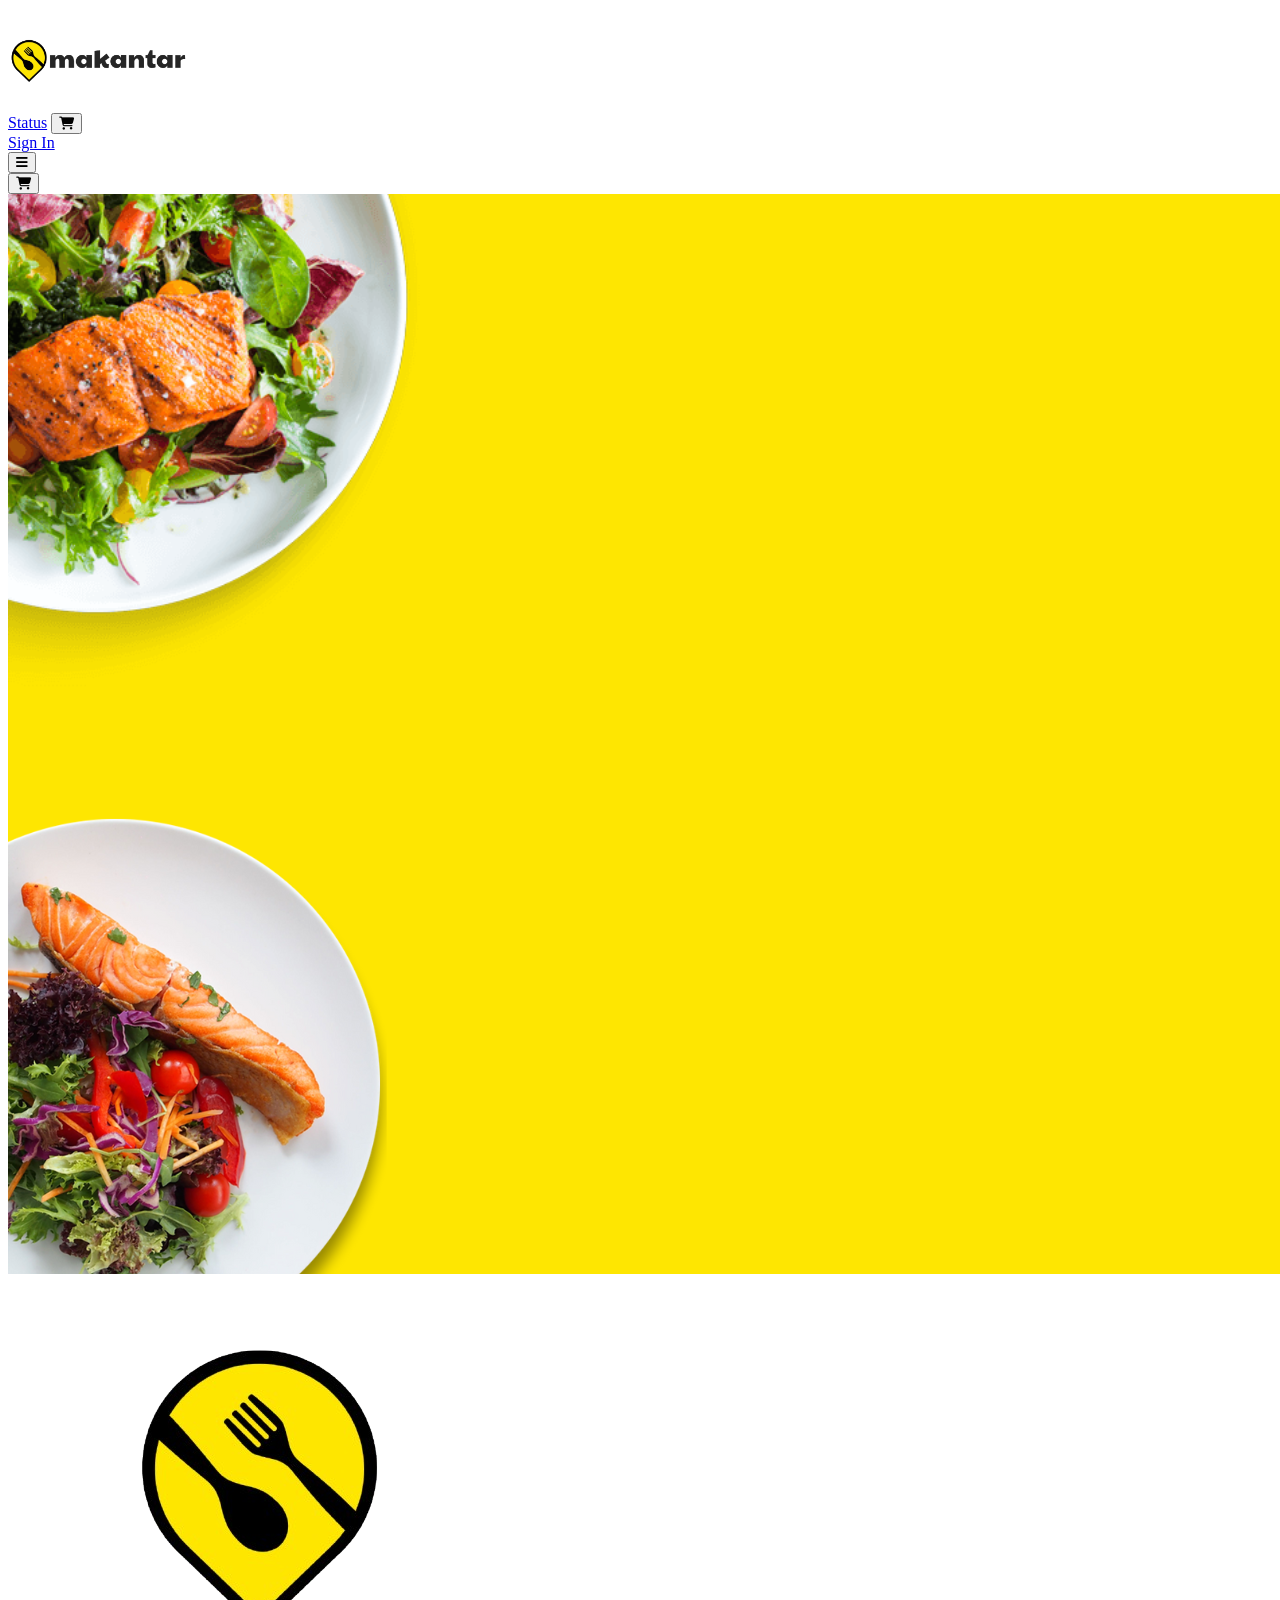
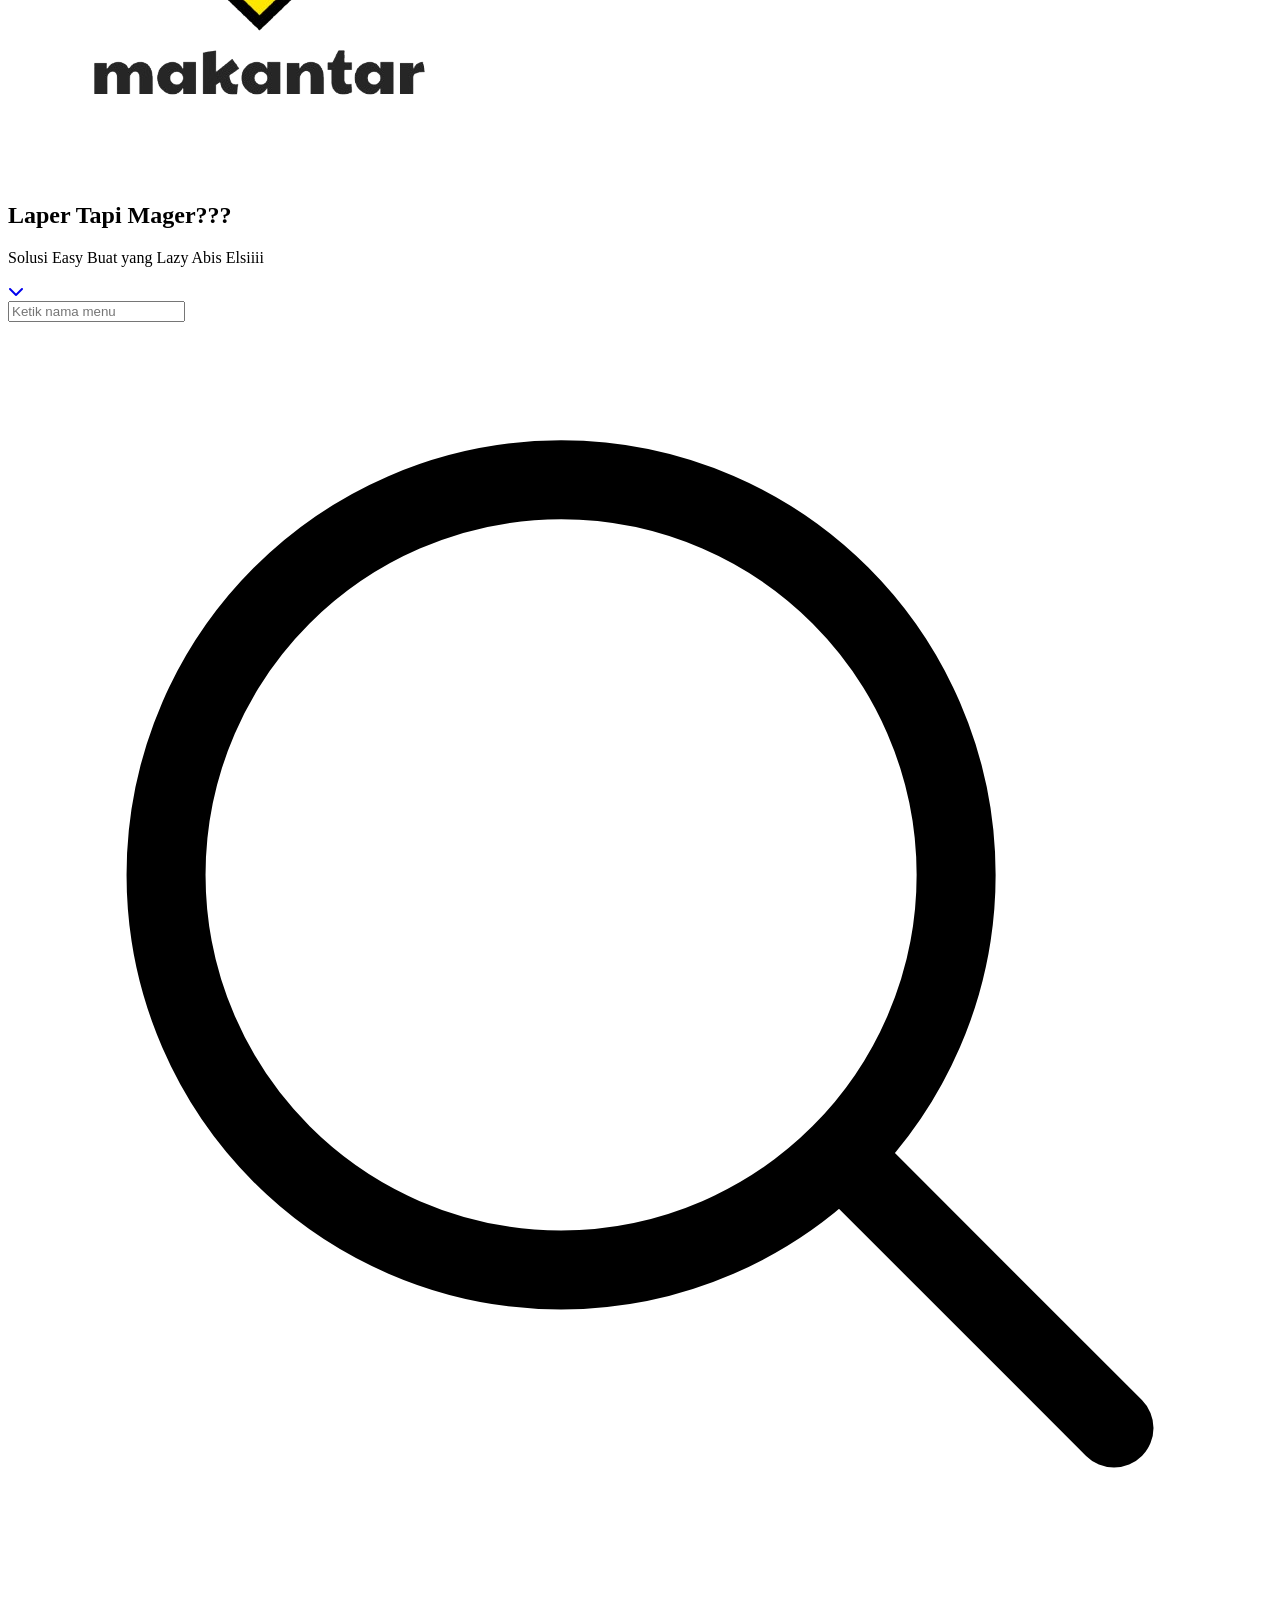
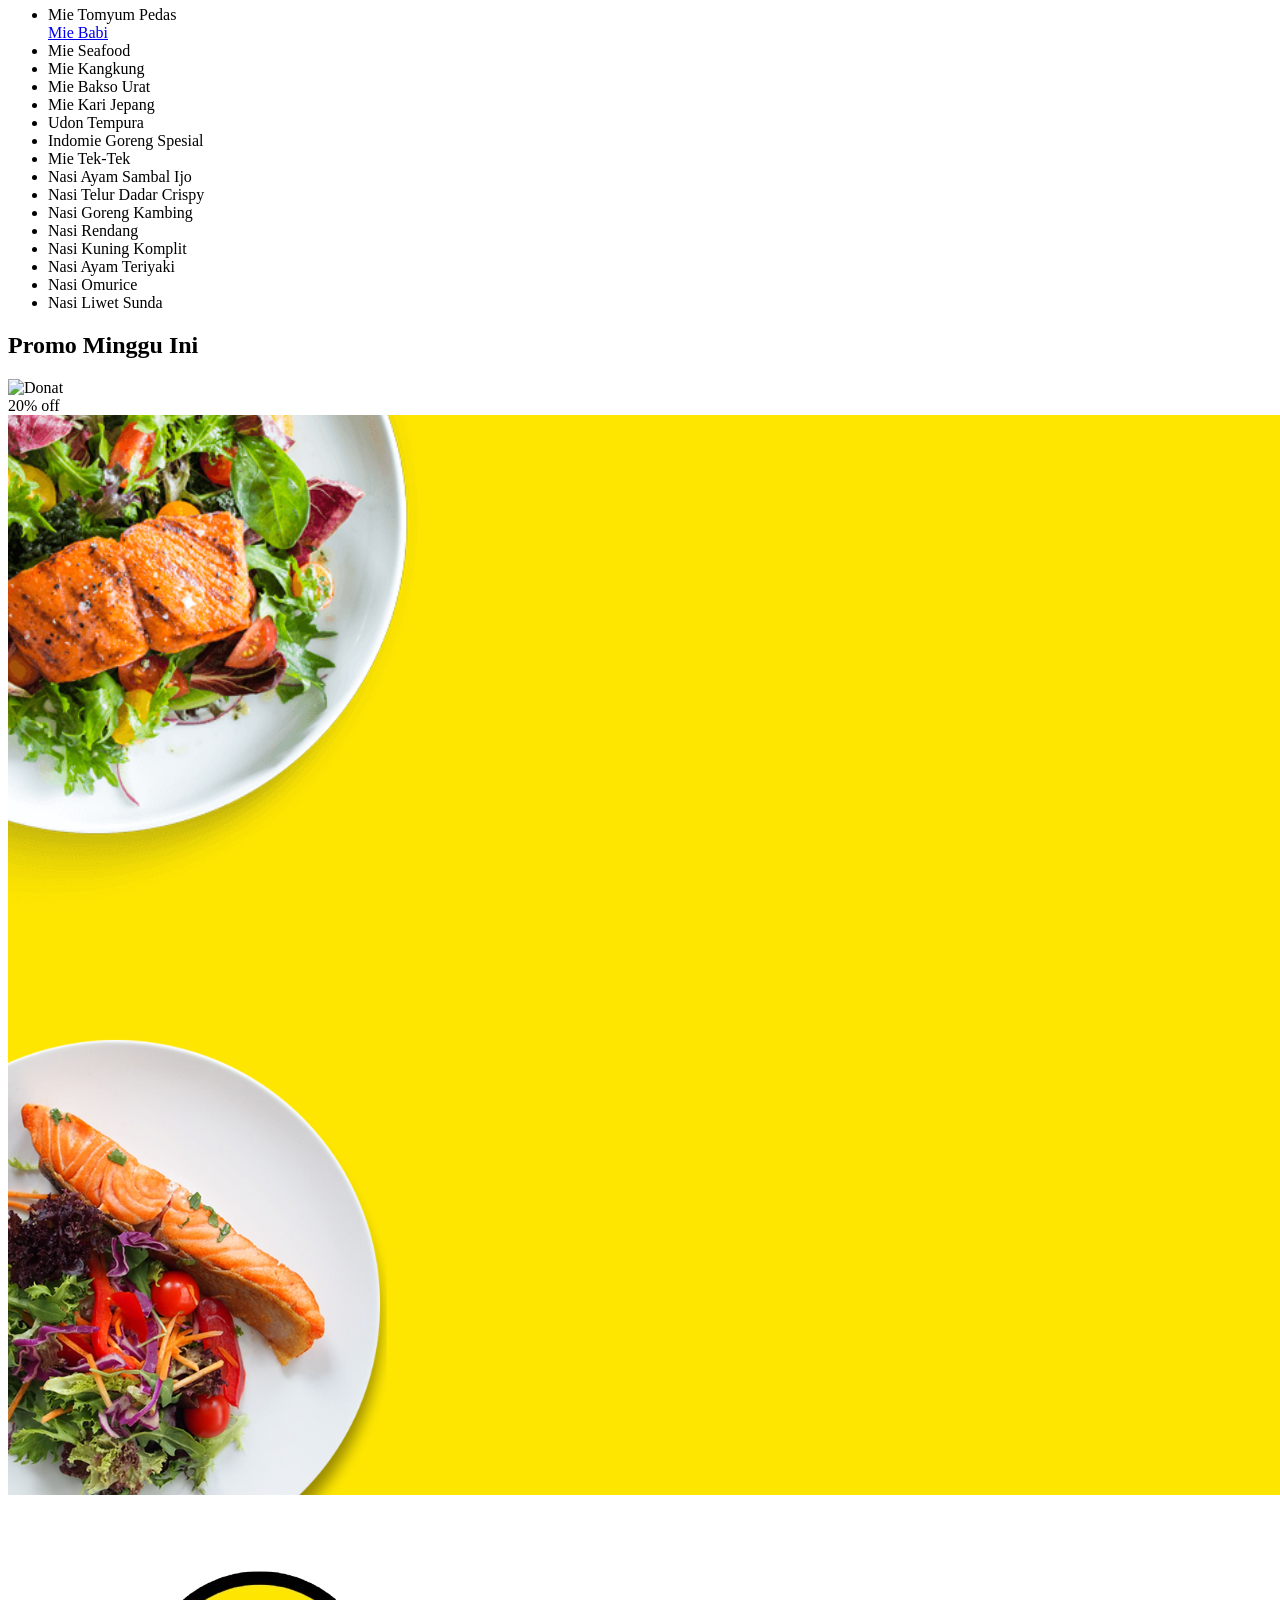
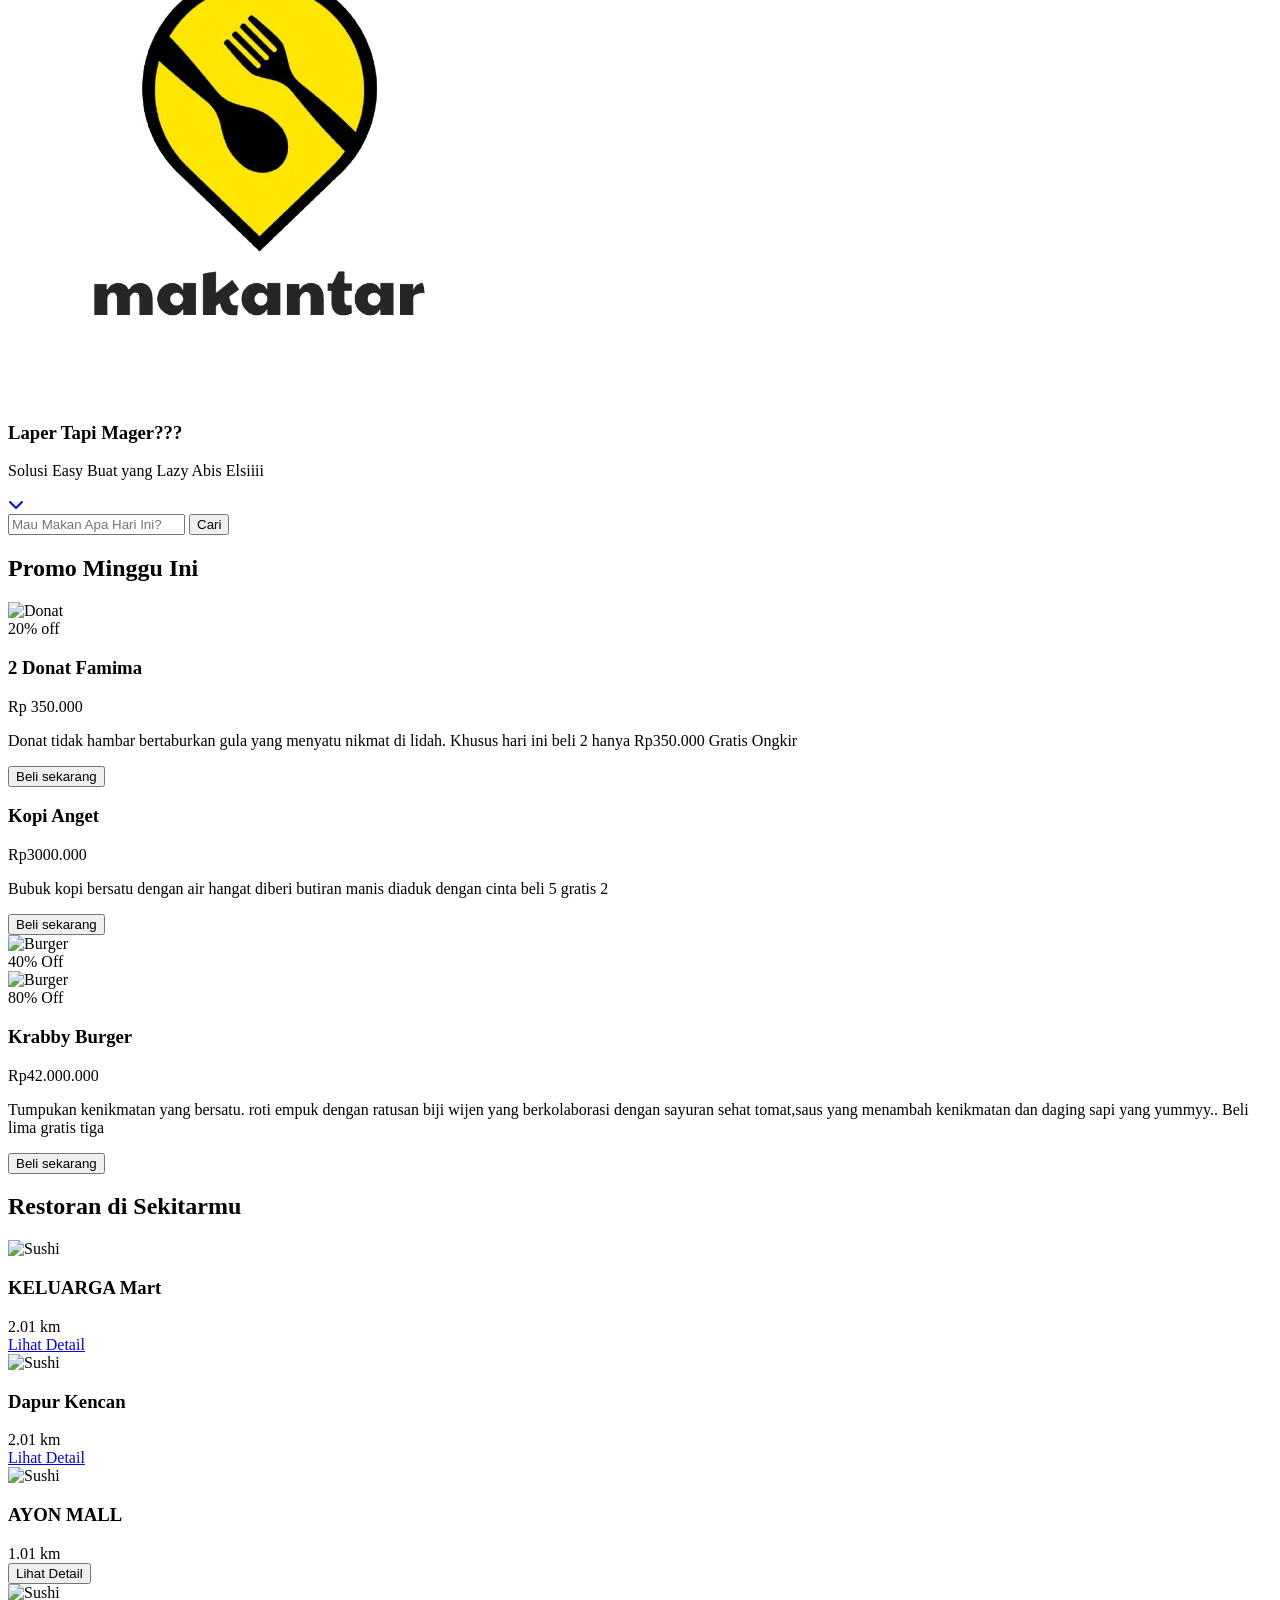
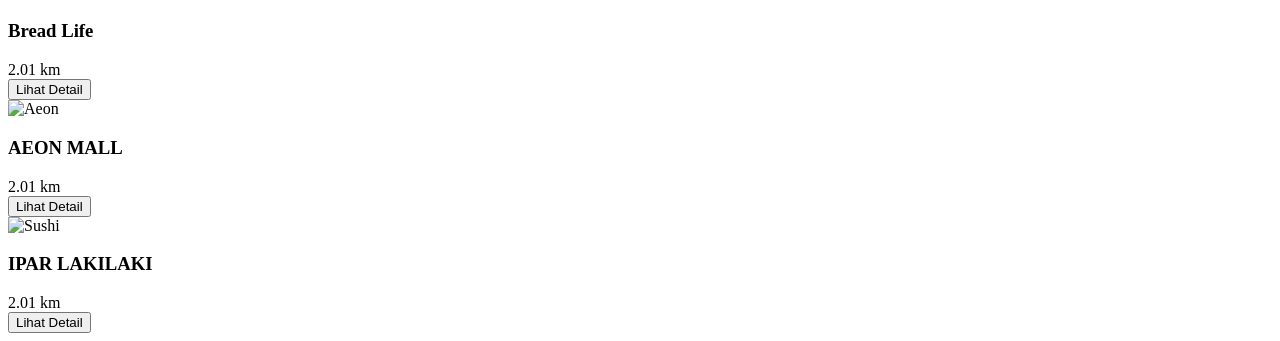
==== index.html @ dc83aa51 "Merge branch 'main' into detailResto" ====
<!DOCTYPE html>
<html lang="en">

<head>
  <meta charset="UTF-8">
  <meta name="viewport" content="width=device-width, initial-scale=1.0">
  <title>MAKANTAR - Anterin MAkanan</title>
  <script src="https://cdn.tailwindcss.com"></script>
  <script src="script.js"></script>
  <link rel="stylesheet" href="https://cdnjs.cloudflare.com/ajax/libs/font-awesome/6.4.0/css/all.min.css">
  <!-- Google Fonts -->
  <link href="https://fonts.googleapis.com/css2?family=Nunito+Sans:wght@400;600;700&display=swap" rel="stylesheet" />

<body>
  <nav class="navbar fixed w-full z-50 px-8 py-0 md:px-20 bg-[#FCFBF8] shadow-md">

    <div class="container mx-auto flex justify-between items-center  ">
      <!-- Logo -->
      <div class="flex items-center">
        <a href="#" class="text-[#6d6d6d] font-bold flex items-center">
          <img src="src/6.png" style="width: 180px; height:auto;" />
        </a>
      </div>
      <!-- Desktop Menu -->
      <div class="hidden md:flex items-center space-x-8">
        <a href="#Status" class="text-[#262626] font-bold hover:text-yellow-400 transition">Status</a>
        <button class="text-[#262626] font-bold hover:text-yellow-400 transition">
          <i class="fas fa-shopping-cart text-xl"></i>
          <!-- <span
                            class="absolute -top-2 -right-2 bg-yellow-500 text-xs text-[#6d6d6d] rounded-full h-5 w-5 flex items-center justify-center">3</span> -->
        </button>
        <div class="relative">
          <div>
            <!-- Sign In / Greeting Area -->
          </div>
          <div class=" text-black font-semibold">
            <span id="userGreeting" style="display:none">
              Hai, <span id="userNameDisplay"></span>
            </span>

            <!-- Tombol Sign In / Log Out -->
            <a id="signInBtn" href="signin.html"
              class="bg-[#FEE601] text-[#262626] font-bold py-2 px-6 rounded-full transition hover:bg-yellow-400 cursor-pointer ml-4">
              Sign In
            </a>
          </div>
          <!-- Mobile Menu Button -->
          <div class="md:hidden flex items-center">
            <button class="text-white text-2xl focus:outline-none" id="mobile-menu-button">
              <i class="fas fa-bars"></i>
            </button>
            <div class="relative ml-4">
              <button class="text-white">
                <i class="fas fa-shopping-cart text-xl"></i>
              </button>
            </div>
        </div>
    </nav> 

<!-- Hero Section -->
<section class="relative w-full h-[900px]">
  <!-- Gambar Background -->
  <img src="src/MAGER TAPI LAPAR MAKANTAR AJA!.png" alt="Gambar Mager tapi Laper"
       class="w-full h-full object-cover" />

  <!-- Konten Tengah (Logo, Judul, Subjudul) -->
  <div class="absolute inset-0 z-10 flex flex-col items-center justify-center text-black text-center">
    <!-- Ganti src logo sesuai kebutuhan -->
    <img src="src/logo.png" alt="Logo" class="w-60 h-60" />
  <h1 class="text-6xl md:text-8xl font-bold mb-2">Laper Tapi Mager???</h1>
  <p class="text-lg md:text-4xl font-semibold mt-8">Solusi Easy Buat yang Lazy Abis Elsiiii</p>
  </div>
  <!-- Scroll Indicator -->
  <div class="absolute bottom-6 left-1/2 transform -translate-x-1/2 z-10 animate-bounce">
    <a href="#featured" class="text-white text-xl sm:text-2xl">
      <i class="fas fa-chevron-down"></i>
    </a>
  </div>
</section>

<!-- Overlay pencarian di bawah gambar, agak ke atas dari bawah -->
<div class="relative left-1/2 bottom-40 transform -translate-x-1/2 w-full px-5 z-30">
  <div class="relative md:flex justify-between bg-white backdrop-blur-md rounded-lg p-6 flex space-x-2 shadow-lg max-w-4xl mx-auto w-full">
    <div id='searchForm'
        class="relative hidden md:flex justify-between w-full p-3 rounded-md border border-gray-500/75">
        <input type="text" name="search" id="search" class="w-full focus:outline-0" placeholder="Ketik nama menu"
            autocomplete="off">
        <svg xmlns="http://www.w3.org/2000/svg" fill="none" viewBox="0 0 24 24" stroke-width="1.5"
            stroke="currentColor" class="size-6 text-gray-500">
            <path stroke-linecap="round" stroke-linejoin="round"
                d="m21 21-5.197-5.197m0 0A7.5 7.5 0 1 0 5.196 5.196a7.5 7.5 0 0 0 10.607 10.607Z" />
        </svg>
        <ul id="searchDropdown"
            class="absolute top-full left-0 mt-2 bg-white border border-gray-300 w-full rounded-md shadow-md z-50 hidden">
            <li class="px-4 py-2 hover:bg-gray-100 cursor-pointer">Mie Tomyum Pedas</li>
            <a href="detail-resto-B.html" class="px-4 py-2 hover:bg-gray-100 cursor-pointer">Mie Babi</a>
            <li class="px-4 py-2 hover:bg-gray-100 cursor-pointer">Mie Seafood</li>
            <li class="px-4 py-2 hover:bg-gray-100 cursor-pointer">Mie Kangkung</li>
            <li class="px-4 py-2 hover:bg-gray-100 cursor-pointer">Mie Bakso Urat</li>
            <li class="px-4 py-2 hover:bg-gray-100 cursor-pointer">Mie Kari Jepang</li>
            <li class="px-4 py-2 hover:bg-gray-100 cursor-pointer">Udon Tempura</li>
            <li class="px-4 py-2 hover:bg-gray-100 cursor-pointer">Indomie Goreng Spesial</li>
            <li class="px-4 py-2 hover:bg-gray-100 cursor-pointer">Mie Tek-Tek</li>

            <li class="px-4 py-2 hover:bg-gray-100 cursor-pointer">Nasi Ayam Sambal Ijo</li>
            <li class="px-4 py-2 hover:bg-gray-100 cursor-pointer">Nasi Telur Dadar Crispy</li>
            <li class="px-4 py-2 hover:bg-gray-100 cursor-pointer">Nasi Goreng Kambing</li>
            <li class="px-4 py-2 hover:bg-gray-100 cursor-pointer">Nasi Rendang</li>
            <li class="px-4 py-2 hover:bg-gray-100 cursor-pointer">Nasi Kuning Komplit</li>
            <li class="px-4 py-2 hover:bg-gray-100 cursor-pointer">Nasi Ayam Teriyaki</li>
            <li class="px-4 py-2 hover:bg-gray-100 cursor-pointer">Nasi Omurice</li>
            <li class="px-4 py-2 hover:bg-gray-100 cursor-pointer">Nasi Liwet Sunda</li>
        </ul>
    </div>
    <!-- <button
      id="search-button"
      class="bg-yellow-600 text-white px-6 py-2 text-base rounded-r-md hover:bg-blue-700 transition"
    >
      Cari
    </button> -->
  </div>
</div>
</section>
<!-- Bagian Promo --> <section class="flex flex-col items-center p-8">
  <h2 class="text-gray-700 text-3xl font-bold text-center">
      Promo Minggu Ini
  </h2>
</section>
<section class="p-8 space-y-8 max-w-6xl mx-auto">

<!-- Promo 1 (Gambar Kiri) -->
<div class="bg-white rounded-xl overflow-hidden shadow-lg hover:shadow-xl transition duration-300 transform hover:-translate-y-2 flex max-w-8xl mx-auto">
  <!-- Image -->
  <div class="relative w-1/2">
    <img
      src="https://assets.promediateknologi.id/crop/0x0:0x0/750x500/webp/photo/2023/03/13/Donat-kentang-tanpa-cetakan-nggak-bakalan-kempes-2684357255.jpg"
      alt="Donat"
      class="w-full h-full object-cover"
    />
    <div
      class="absolute top-4 right-4 bg-red-500 text-white text-sm font-bold px-3 py-1 rounded-full"
    >
      20% off
    </div>
  </div>

  <!-- Hero Section -->
  <section class="relative w-full h-[900px]">
    <!-- Gambar Background -->
    <img src="src/MAGER TAPI LAPAR MAKANTAR AJA!.png" alt="Gambar Mager tapi Laper"
      class="w-full h-full object-cover" />

    <!-- Konten Tengah (Logo, Judul, Subjudul) -->
    <div class="absolute inset-0 z-10 flex flex-col items-center justify-center text-black text-center">
      <!-- Ganti src logo sesuai kebutuhan -->
      <img src="src/logo.png" alt="Logo" class="w-60 h-60" />
      <h1 class="text-6xl md:text-8xl font-bold mb-2">Laper Tapi Mager???</h1>
      <p class="text-lg md:text-4xl font-semibold mt-8">Solusi Easy Buat yang Lazy Abis Elsiiii</p>
    </div>
    <!-- Scroll Indicator -->
    <div class="absolute bottom-6 left-1/2 transform -translate-x-1/2 z-10 animate-bounce">
      <a href="#featured" class="text-white text-xl sm:text-2xl">
        <i class="fas fa-chevron-down"></i>
      </a>
    </div>
  </section>

  <!-- Overlay pencarian di bawah gambar, agak ke atas dari bawah -->
  <div class="relative left-1/2 bottom-40 transform -translate-x-1/2 w-full px-5 z-30">
    <div class="bg-white backdrop-blur-md rounded-lg p-6 flex space-x-2 shadow-lg max-w-4xl mx-auto w-full">
      <input type="text" id="search-input" placeholder="Mau Makan Apa Hari Ini?"
        class="flex-grow border border-gray-300 px-4 py-2 text-base rounded-l-md focus:outline-none" />
      <button id="search-button"
        class="bg-yellow-600 text-white px-6 py-2 text-base rounded-r-md hover:bg-blue-700 transition">
        Cari
      </button>
    </div>
  </div>
  </section>
  <!-- Bagian Promo -->
  <section class="flex flex-col items-center p-8">
    <h2 class="text-gray-700 text-3xl font-bold text-center">
      Promo Minggu Ini
    </h2>
  </section>
  <section class="p-8 space-y-8 max-w-6xl mx-auto">

    <!-- Promo 1 (Gambar Kiri) -->
    <div
      class="bg-white rounded-xl overflow-hidden shadow-lg hover:shadow-xl transition duration-300 transform hover:-translate-y-2 flex max-w-8xl mx-auto">
      <!-- Image -->
      <div class="relative w-1/2">
        <img
          src="https://assets.promediateknologi.id/crop/0x0:0x0/750x500/webp/photo/2023/03/13/Donat-kentang-tanpa-cetakan-nggak-bakalan-kempes-2684357255.jpg"
          alt="Donat" class="w-full h-full object-cover" />
        <div class="absolute top-4 right-4 bg-red-500 text-white text-sm font-bold px-3 py-1 rounded-full">
          20% off
        </div>
      </div>

      <!-- Details -->
      <div class="w-1/2 p-6 flex flex-col justify-between">
        <div>
          <div class="flex justify-between items-start">
            <h3 class="text-2xl font-bold text-gray-800 text-wrap"> 2 Donat Famima</h3>
            <span class="text-yellow-500 text-2xl font-bold">Rp 350.000</span>
          </div>
          <p class="text-gray-600 mt-2 text-lg leading-relaxed">
            Donat tidak hambar bertaburkan gula yang menyatu nikmat di lidah. Khusus hari ini beli 2 hanya Rp350.000
            Gratis Ongkir
          </p>
        </div>
        <button
          class="w-full bg-[#FEE601] hover:bg-yellow-600 text-[#6d6d6d] px-6 py-3 text-lg font-semibold rounded-full transition">
          Beli sekarang
        </button>
      </div>
    </div>
    </div>

    </div>
    <!-- Promo 2 (Gambar Kanan) -->
    <div
      class="bg-white rounded-xl overflow-hidden shadow-lg hover:shadow-xl transition duration-300 transform hover:-translate-y-2 flex max-w-8xl mx-auto">
      <!-- Details -->
      <div class="w-1/2 p-6 flex flex-col justify-between">
        <div>
          <div class="flex justify-between items-start">
            <h3 class="text-2xl font-bold text-gray-800">Kopi Anget</h3>
            <span class="text-yellow-500 text-xl font-bold">Rp3000.000</span>
          </div>
          <p class="text-gray-600 mt-3 text-lg">
            Bubuk kopi bersatu dengan air hangat diberi butiran manis diaduk dengan cinta beli 5 gratis 2
          </p>
        </div>

        <div class="mt-6 flex justify-between items-center">
          <div class="flex items-center text-yellow-400 text-lg">
          </div>
          <button
            class="w-full bg-[#FEE601] hover:bg-yellow-600 text-[#6d6d6d] px-6 py-3 text-lg font-semibold rounded-full transition">
            Beli sekarang
          </button>
        </div>
      </div>

      <!-- Image -->
      <div class="relative w-1/2">
        <img src="https://kopinian.com/wp-content/uploads/2023/12/apa-itu-cappuccino.webp" alt="Burger"
          class="w-full h-full object-cover" />
        <div class="absolute top-4 left-4 bg-red-500 text-white text-sm font-bold px-3 py-1 rounded-full">
          40% Off
        </div>
      </div>
    </div>

    <!-- Promo 3 (Gambar Kiri) -->
    <div
      class="bg-white rounded-xl overflow-hidden shadow-lg hover:shadow-xl transition duration-300 transform hover:-translate-y-2 flex max-w-8xl mx-auto">
      <!-- Image -->
      <div class="relative w-1/2">
        <img
          src="https://images.unsplash.com/photo-1568901346375-23c9450c58cd?ixlib=rb-1.2.1&auto=format&fit=crop&w=700&q=80"
          alt="Burger" class="w-full h-full object-cover" />
        <div class="absolute top-4 right-4 bg-red-500 text-white text-sm font-bold px-3 py-1 rounded-full">
          80% Off
        </div>
      </div>

      <!-- Details -->
      <div class="w-1/2 p-6 flex flex-col justify-between">
        <div>
          <div class="flex justify-between items-start">
            <h3 class="text-2xl font-bold text-gray-800">Krabby Burger</h3>
            <span class="text-yellow-500 text-xl font-bold">Rp42.000.000</span>
          </div>
          <p class="text-gray-600 mt-3 text-lg">
            Tumpukan kenikmatan yang bersatu. roti empuk dengan ratusan biji wijen yang berkolaborasi dengan sayuran
            sehat tomat,saus yang menambah kenikmatan dan daging sapi yang yummyy..
            Beli lima gratis tiga
          </p>
        </div>
        <button
          class="bg-[#FEE601] hover:bg-yellow-600 text-[#6d6d6d] font-semibold px-6 py-2 text-lg rounded-full transition">
          Beli sekarang
        </button>
      </div>
    </div>
    </div>
  </section>
  <!-- Bagian Promo -->
  <div class="flex flex-col items-center justify-center ml-4"></div>
  <div class="text-center mt-12">

  </div>
  </div>
  </section>


  <!-- Bagian Menu -->
  <section class="flex flex-col items-center p-8">
    <h2 class="text-gray-700 text-3xl font-bold text-center">
      Restoran di Sekitarmu
    </h2>
    <div class="grid grid-cols-4 items-center gap-4 p-4 w-9/10">
      <!-- Bagian Card Menu -->

      <!-- Card Menu  1. -->
      <div
        class="bg-white rounded-xl overflow-hidden shadow-lg hover:shadow-xl transition duration-300 transform hover:-translate-y-2">
        <div class="relative">
          <img src="https://www.pakubuwono6.com/wp-content/uploads/2022/08/DSC_3672-Copy.jpg" alt="Sushi"
            class="w-full h-64 object-cover">
        </div>
        <div class="p-6">
          <div class="flex justify-between items-start">
            <h3 class="text-xl font-bold text-[#6d6d6d]">KELUARGA Mart</h3>
            <span class="text-[#6d6d6d] font-bold">2.01 km</span>
          </div>
          <!-- <p class="text-gray-600 mt-2">Fresh vegetables with avocado and special dressing.</p> -->
          <div class="mt-4 flex justify-center items-center ">
            <div class="flex items-center text-yellow-400">
            </div>
            <a href="/makantar/detail-resto/KELUARGA-Mart.html"
              class="bg-[#FEE601] hover:bg-yellow-600 text-[#6d6d6d] font-bold px-20 py-2 rounded-full transition">
              Lihat Detail
            </a>
          </div>
        </div>
      </div>
      <!-- Card Menu  2. -->
      <div
        class="bg-white rounded-xl overflow-hidden shadow-lg hover:shadow-xl transition duration-300 transform hover:-translate-y-2">
        <div class="relative">
          <img
            src="https://res.cloudinary.com/dk0z4ums3/image/upload/v1733967095/attached_image/7-makanan-korea-yang-menyehatkan-cocok-di-lidah-lokal.jpg"
            alt="Sushi" class="w-full h-64 object-cover">
        </div>
        <div class="p-6">
          <div class="flex justify-between items-start">
            <h3 class="text-xl font-bold text-[#6d6d6d]">Dapur Kencan</h3>
            <span class="text-[#6d6d6d] font-bold">2.01 km</span>
          </div>
          <!-- <p class="text-gray-600 mt-2">Fresh vegetables with avocado and special dressing.</p> -->
          <div class="mt-4 flex justify-center items-center">
            <div class="flex items-center text-yellow-400">
            </div>
            <a href="/makantar/detail-resto/Dapur-Kencan.html"
              class="bg-[#FEE601] hover:bg-yellow-600 text-[#6d6d6d] font-bold px-20 py-2 rounded-full transition">
              Lihat Detail
            </a>
          </div>
        </div>
      </div>
      <!-- Card Menu  3. -->
      <div
        class="bg-white rounded-xl overflow-hidden shadow-lg hover:shadow-xl transition duration-300 transform hover:-translate-y-2">
        <div class="relative">
          <img src="https://blog.bankmega.com/wp-content/uploads/2022/11/Makanan-Khas-Tradisional.jpg" alt="Sushi"
            class="w-full h-64 object-cover">
        </div>
        <div class="p-6">
          <div class="flex justify-between items-start">
            <h3 class="text-xl font-bold text-[#6d6d6d]">AYON MALL</h3>
            <span class="text-[#6d6d6d] font-bold">1.01 km</span>
          </div>
          <!-- <p class="text-gray-600 mt-2">Fresh vegetables with avocado and special dressing.</p> -->
          <div class="mt-4 flex justify-center items-center">
            <div class="flex items-center text-yellow-400">
            </div>
            <button
              class="bg-[#FEE601] hover:bg-yellow-600 text-[#6d6d6d] font-bold px-20 py-2 rounded-full transition">
              Lihat Detail
            </button>
          </div>
        </div>
      </div>

      <!-- Card Menu  4. -->
      <div
        class="bg-white rounded-xl overflow-hidden shadow-lg hover:shadow-xl transition duration-300 transform hover:-translate-y-2">
        <div class="relative">
          <img
            src="https://static.wixstatic.com/media/ecef2e_92319034849c4dbb83c2b88e37722c1a~mv2.jpeg/v1/fill/w_925,h_616,al_c,q_85,usm_0.66_1.00_0.01,enc_avif,quality_auto/ecef2e_92319034849c4dbb83c2b88e37722c1a~mv2.jpeg"
            alt="Sushi" class="w-full h-64 object-cover">
        </div>
        <div class="p-6">
          <div class="flex justify-between items-start">
            <h3 class="text-xl font-bold text-[#6d6d6d]">Bread Life</h3>
            <span class="text-[#6d6d6d] font-bold">2.01 km</span>
          </div>
          <!-- <p class="text-gray-600 mt-2">Fresh vegetables with avocado and special dressing.</p> -->
          <div class="mt-4 flex justify-center items-center">
            <div class="flex items-center text-yellow-400">

            </div>
            <button
              class="bg-[#FEE601] hover:bg-yellow-600 text-[#6d6d6d] font-bold px-20 py-2 rounded-full transition">
              Lihat Detail
            </button>
          </div>
        </div>
      </div>
      <!-- Card Menu  5. -->
      <div
        class="bg-white rounded-xl overflow-hidden shadow-lg hover:shadow-xl transition duration-300 transform hover:-translate-y-2">
        <div class="relative">
          <img
            src="https://static.promediateknologi.id/crop/0x0:0x0/0x0/webp/photo/p2/250/2024/12/13/Mall-AEON-BSD-Serpong-Dok-The-Avenue-Serpong-3931103929.jpg"
            alt="Aeon" class="w-contain h-64 object-cover">
        </div>
        <div class="p-6">
          <div class="flex justify-between items-start">
            <h3 class="text-xl font-bold text-[#6d6d6d]">AEON MALL</h3>
            <span class="text-[#6d6d6d] font-bold">2.01 km</span>
          </div>
          <!-- <p class="text-gray-600 mt-2">Fresh vegetables with avocado and special dressing.</p> -->
          <div class="mt-4 flex justify-center items-center">
            <div class="flex items-center text-yellow-400">
            </div>
            <button
              class="bg-[#FEE601] hover:bg-yellow-600 text-[#6d6d6d] font-bold px-20 py-2 rounded-full transition">
              Lihat Detail
            </button>
          </div>
        </div>
      </div>
      <div
        class="bg-white rounded-xl overflow-hidden shadow-lg hover:shadow-xl transition duration-300 transform hover:-translate-y-2">
        <div class="relative">
          <img src="https://nibble-images.b-cdn.net/nibble/original_images/lawson_oden_2_f84353eec6_RYCUIwHp7.jfif"
            alt="Sushi" class="w-full h-64 object-cover">
        </div>
        <div class="p-6">
          <div class="flex justify-between items-start">
            <h3 class="text-xl font-bold text-[#6d6d6d]">IPAR LAKILAKI</h3>
            <span class="text-[#6d6d6d] font-bold">2.01 km</span>
          </div>

          <div class="mt-4 flex justify-center items-center">
            <div class="flex items-center text-yellow-400">
            </div>
            <button
              class="bg-[#FEE601] hover:bg-yellow-600 text-[#6d6d6d] font-bold px-20 py-2 rounded-full transition">
              Lihat Detail
            </button>
          </div>
        </div>
    </footer>
<script src="detail-resto/resto.js"></script>
<script>
  function animateOnScroll() {
    const elements = document.querySelectorAll('.animate-fade-in, .animate-fade-in-delay, .animate-fade-in-delay-2');
    elements.forEach(el => {
      const rect = el.getBoundingClientRect();
      if (rect.top < window.innerHeight - 100) {
        el.classList.add('opacity-100', 'translate-y-0');
        el.classList.remove('opacity-0', 'translate-y-10');
      }
    });
  }

  document.addEventListener("DOMContentLoaded", () => {
    const signInBtn = document.getElementById("signInBtn");
    const signinForm = document.getElementById("signin-form");
    const submitSignin = document.getElementById("submitSignin");
    const nameInput = document.getElementById("nameInput");
    const userGreeting = document.getElementById("userGreeting");
    const userNameDisplay = document.getElementById("userNameDisplay");

    function updateUI() {
      const userName = localStorage.getItem("userName");
      if (userName) {
        signInBtn.textContent = "Log Out";
        userGreeting.style.display = "inline-block";
        userNameDisplay.textContent = userName;
        signinForm.style.display = "none";
      } else {
        signInBtn.textContent = "Sign In";
        userGreeting.style.display = "none";
        signinForm.style.display = "none";
      }
    }

      <!-- Card Menu  5 -->
      <div
        class="bg-white rounded-xl overflow-hidden shadow-lg hover:shadow-xl transition duration-300 transform hover:-translate-y-2">
        <div class="relative">
          <img
            src="https://asset.kompas.com/crops/xrZde77e8faUi3t4pr0NQDFJMlg=/144x67:944x600/1200x800/data/photo/2023/01/22/63ccb98bcb0c3.jpg"
            alt="GOP6" class="w-full h-64 object-cover">
        </div>
        <div class="p-6">
          <div class="flex justify-between items-start">
            <h3 class="text-xl font-bold text-[#6d6d6d]">GOP 6 Eatery</h3>
            <span class="text-[#6d6d6d] font-bold">1.01 km</span>
          </div>
          <!-- <p class="text-gray-600 mt-2">Fresh vegetables with avocado and special dressing.</p> -->
          <div class="mt-4 flex justify-center items-center">
            <div class="flex items-center text-yellow-400">
            </div>
            <button
              class="bg-[#FEE601] hover:bg-yellow-600 text-[#6d6d6d] font-bold px-20 py-2 rounded-full transition">
              Lihat Detail
            </button>
          </div>
        </div>
      </div>
      <!-- Card Menu  8. -->
      <div
        class="bg-white rounded-xl overflow-hidden shadow-lg hover:shadow-xl transition duration-300 transform hover:-translate-y-2">
        <div class="relative">
          <img src="https://radarkuningan.disway.id/upload/4dfd96e36707279c2b344df0dc3935d4.jpg" alt="Sushi"
            class="w-full h-64 object-cover">
        </div>
        <div class="p-6">
          <div class="flex justify-between items-start">
            <h3 class="text-xl font-bold text-[#6d6d6d]">GOP 9 CANTTEN</h3>
            <span class="text-[#6d6d6d] font-bold">1.01 km</span>
          </div>
          <div class="mt-4 flex justify-center items-center">
            <div class="flex items-center text-yellow-400">
            </div>
            <button
              class="bg-[#FEE601] hover:bg-yellow-600 text-[#6d6d6d] font-bold px-20 py-2 rounded-full transition">
              Lihat Detail
            </button>
          </div>
        </div>
      </div>
      <!-- Bagian Button Buy -->
    </div>
    <!-- Bagian Button Buy -->
  </section>
  <!-- Footer -->
  <footer id="contact" style="background-color: #262626" class="text-white py-9 md:px-10">
    <div class="container mx-auto px-3">
      <div class="grid grid-cols-1 md:grid-cols-4 gap-8">
        <!-- Column 1 -->
        <div>
          <h3 class="text-xl font-bold mb-4 flex items-center">
            <i class="fas fa-utensils text-yellow-400 mr-2"></i>
            <span>MAKANTAR</span>
          </h3>
          <p class="text-gray-400 mb-4">Makantar anda makan kami antar wuzz</p>
          Jasa Antar Makanan.</p>
          <div class="flex space-x-4">
            <a href="#" class="text-gray-400 hover:text-yellow-400 transition">
              <i class="fab fa-facebook-f"></i>
            </a>
            <a href="#" class="text-gray-400 hover:text-yellow-400 transition">
              <i class="fab fa-twitter"></i>
            </a>
            <a href="#" class="text-gray-400 hover:text-yellow-400 transition">
              <i class="fab fa-instagram"></i>
            </a>
            <a href="#" class="text-gray-400 hover:text-yellow-400 transition">
              <i class="fab fa-linkedin-in"></i>
            </a>
          </div>
        </div>

        <!-- Column 2 -->
        <div>
          <h3 class="text-lg font-bold mb-4">Quick Links</h3>
          <ul class="space-y-2">
            <li><a href="#" class="text-gray-400 hover:text-yellow-400 transition">Home</a></li>
            <li><a href="#featured" class="text-gray-400 hover:text-yellow-400 transition">Menu</a></li>
            <li><a href="#" class="text-gray-400 hover:text-yellow-400 transition">Blog</a></li>
          </ul>
        </div>

        <!-- Column 3 -->
        <div>
          <h3 class="text-lg font-bold mb-4">Support</h3>
          <ul class="space-y-2">
            <li><a href="#" class="text-gray-400 hover:text-yellow-400 transition">Contact Us</a></li>
            <li><a href="#" class="text-gray-400 hover:text-yellow-400 transition">FAQs</a></li>
            <li><a href="#" class="text-gray-400 hover:text-yellow-400 transition">Privacy Policy</a></li>
            <li><a href="#" class="text-gray-400 hover:text-yellow-400 transition">Terms of Service</a></li>
            <li><a href="#" class="text-gray-400 hover:text-yellow-400 transition">Refund Policy</a></li>
          </ul>
        </div>

        <!-- Column 4 -->
        <div>
          <h3 class="text-lg font-bold mb-4">Contact Us</h3>
          <ul class="space-y-2 text-gray-400">
            <li class="flex items-start">
              <i class="fas fa-map-marker-alt text-yellow-400 mt-1 mr-2"></i>
              <span>Hactiv8, BSD</span>
            </li>
            <li class="flex items-center">
              <i class="fas fa-phone-alt text-yellow-400 mr-2"></i>
              <span>+01 23456789</span>
            </li>
            <li class="flex items-center">
              <i class="fas fa-envelope text-yellow-400 mr-2"></i>
              <span>info@Makantar.com</span>
            </li>
          </ul>
        </div>
      </div>

      <div class="border-t border-gray-800 mt-12 pt-8 text-center text-gray-400">
        <p>&copy; 2025 Code With Vinz. All rights reserved.</p>
      </div>
    </div>
  </footer>
  <script>
    function animateOnScroll() {
      const elements = document.querySelectorAll('.animate-fade-in, .animate-fade-in-delay, .animate-fade-in-delay-2');
      elements.forEach(el => {
        const rect = el.getBoundingClientRect();
        if (rect.top < window.innerHeight - 100) {
          el.classList.add('opacity-100', 'translate-y-0');
          el.classList.remove('opacity-0', 'translate-y-10');
        }
      });
    }

    document.addEventListener("DOMContentLoaded", () => {
      const signInBtn = document.getElementById("signInBtn");
      const signinForm = document.getElementById("signin-form");
      const submitSignin = document.getElementById("submitSignin");
      const nameInput = document.getElementById("nameInput");
      const userGreeting = document.getElementById("userGreeting");
      const userNameDisplay = document.getElementById("userNameDisplay");

      function updateUI() {
        const userName = localStorage.getItem("userName");
        if (userName) {
          signInBtn.textContent = "Log Out";
          userGreeting.style.display = "inline-block";
          userNameDisplay.textContent = userName;
          signinForm.style.display = "none";
        } else {
          signInBtn.textContent = "Sign In";
          userGreeting.style.display = "none";
          signinForm.style.display = "none";
        }
      }

      if (signInBtn) {
        signInBtn.addEventListener("click", (e) => {
          const userName = localStorage.getItem("userName");
          if (userName) {
            e.preventDefault();
            localStorage.removeItem("userName");
            updateUI();
          }
        });
      }
      if (submitSignin) {
        submitSignin.addEventListener("click", () => {
          const name = nameInput.value.trim();
          if (name) {
            localStorage.setItem("userName", name);
            nameInput.value = "";
            updateUI();
          } else {
            alert("Silakan masukkan nama.");
          }
        });
      }

      updateUI();

      // ========== Animasi Scroll ==========
      const animatedElements = document.querySelectorAll('.animate-fade-in, .animate-fade-in-delay, .animate-fade-in-delay-2');
      animatedElements.forEach(el => {
        el.classList.add('opacity-0', 'translate-y-10', 'transition-all', 'duration-500');
      });
      document.querySelector('.animate-fade-in-delay')?.classList.add('delay-200');
      document.querySelector('.animate-fade-in-delay-2')?.classList.add('delay-300');
      animateOnScroll();
      window.addEventListener('scroll', animateOnScroll);
      // ========== Efek Navbar saat scroll ==========
      window.addEventListener('scroll', function () {
        const navbar = document.querySelector('.navbar');
        if (navbar) {
          navbar.classList.toggle('scrolled', window.scrollY > 50);
        }
      });
      // ========== Toggle Menu Mobile ==========
      const mobileMenuButton = document.getElementById('mobile-menu-button');
      const mobileMenu = document.getElementById('mobile-menu');
      if (mobileMenuButton && mobileMenu) {
        mobileMenuButton.addEventListener('click', () => {
          mobileMenu.classList.toggle('open');
          mobileMenuButton.innerHTML = mobileMenu.classList.contains('open')
            ? '<i class="fas fa-times"></i>'
            : '<i class="fas fa-bars"></i>';
        });
      }
    });
  </script>
</body>

</html>
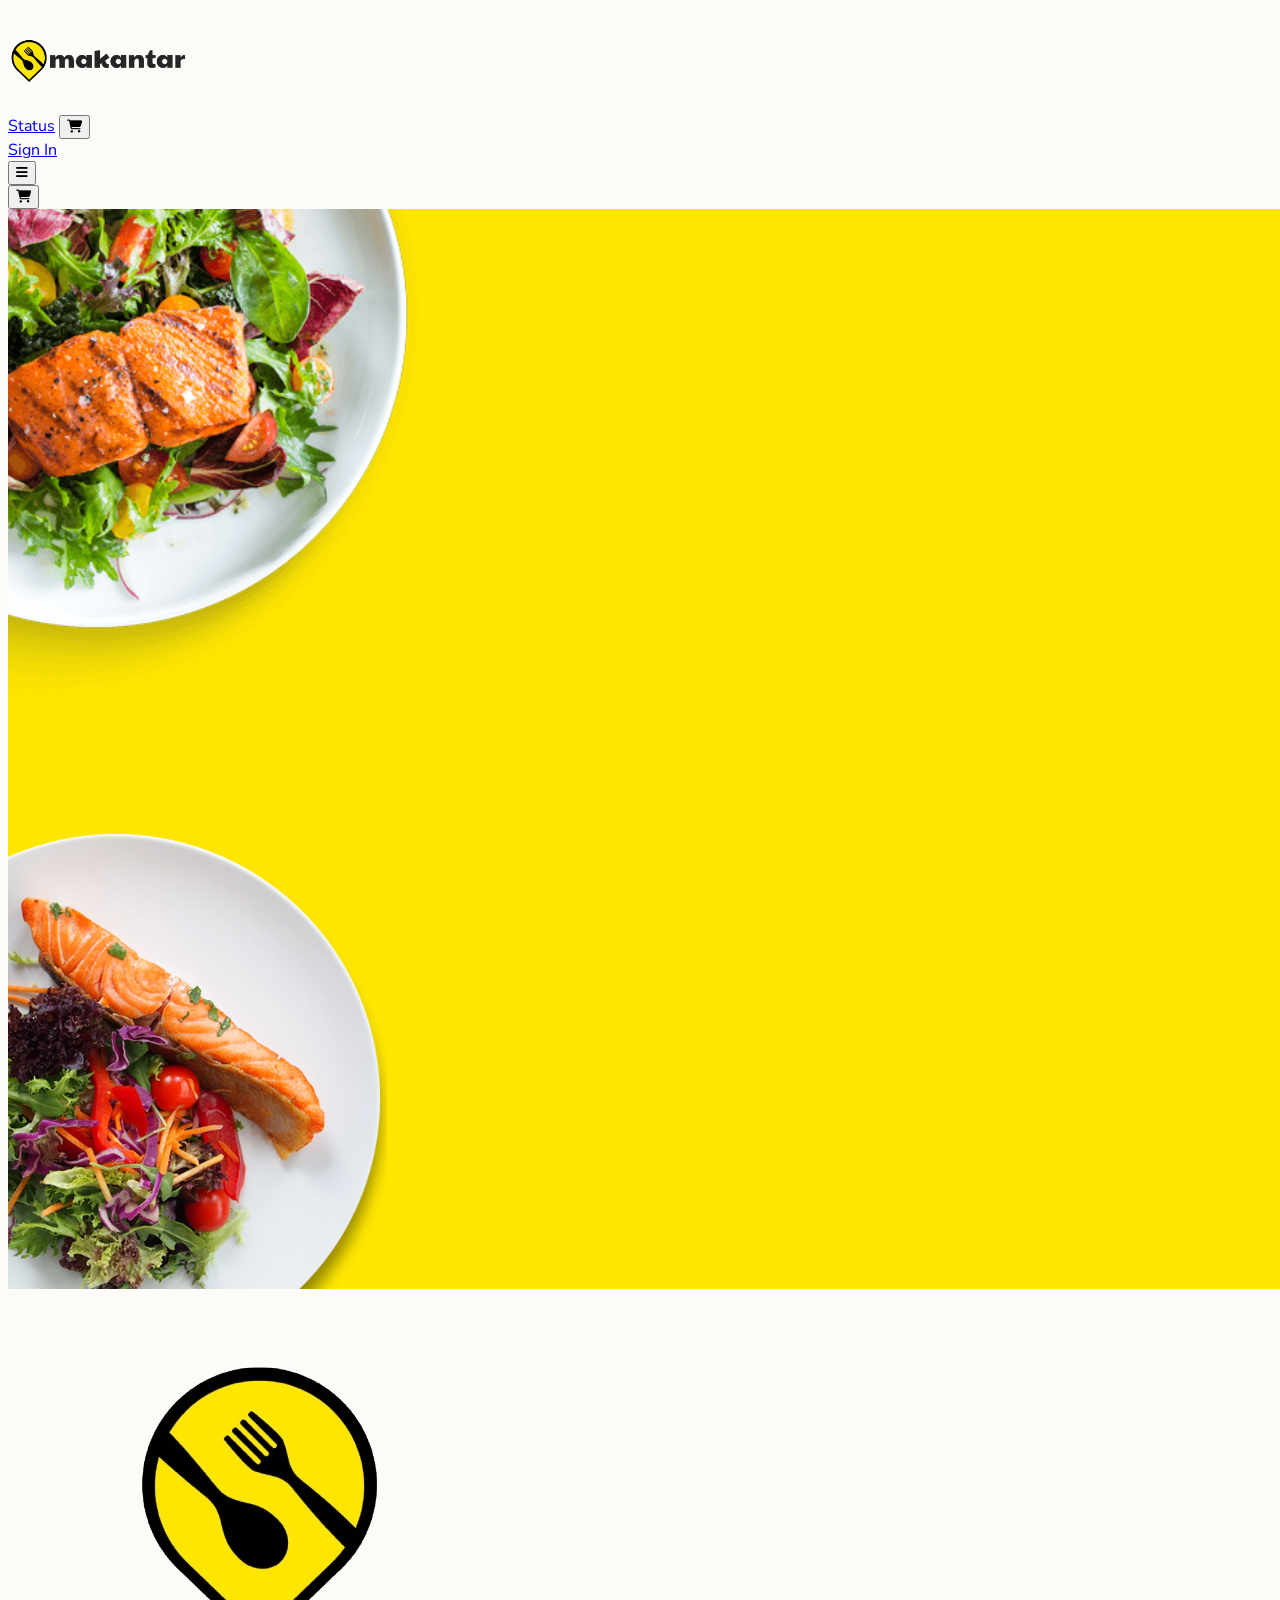
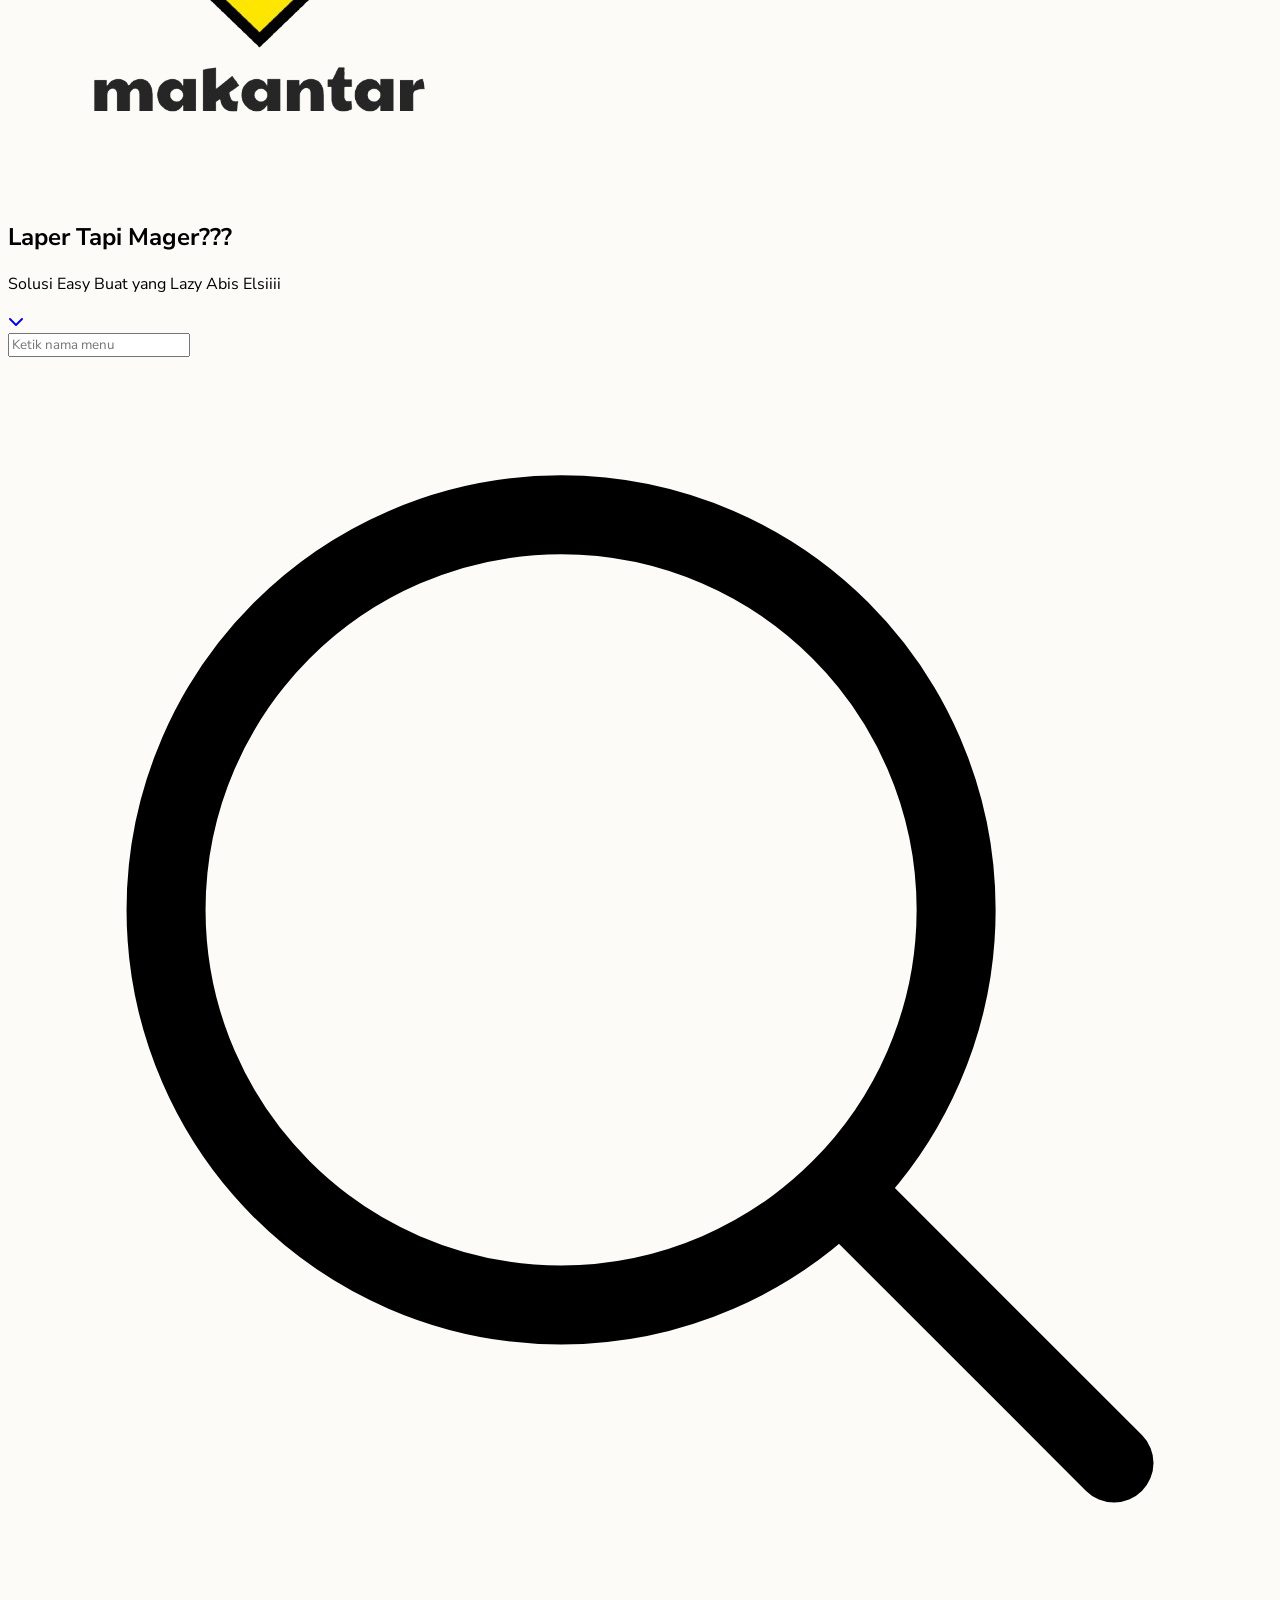
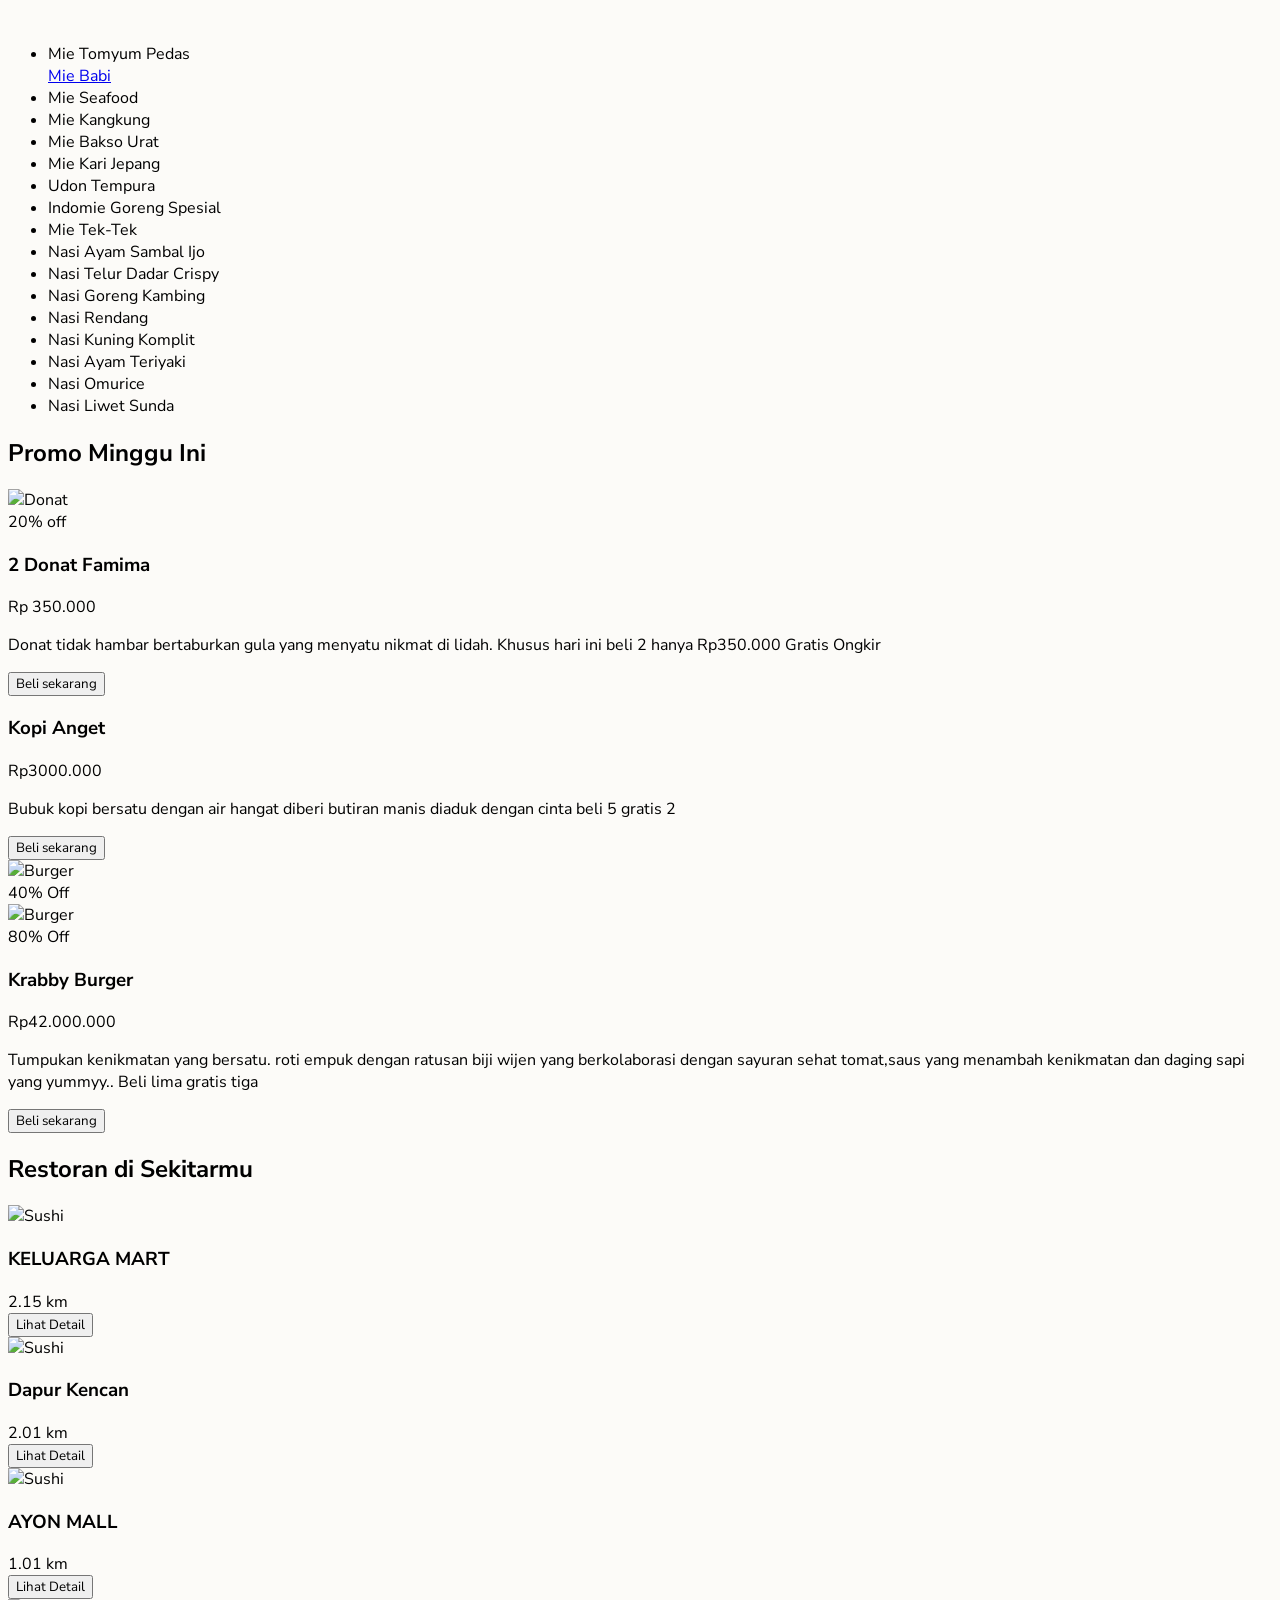
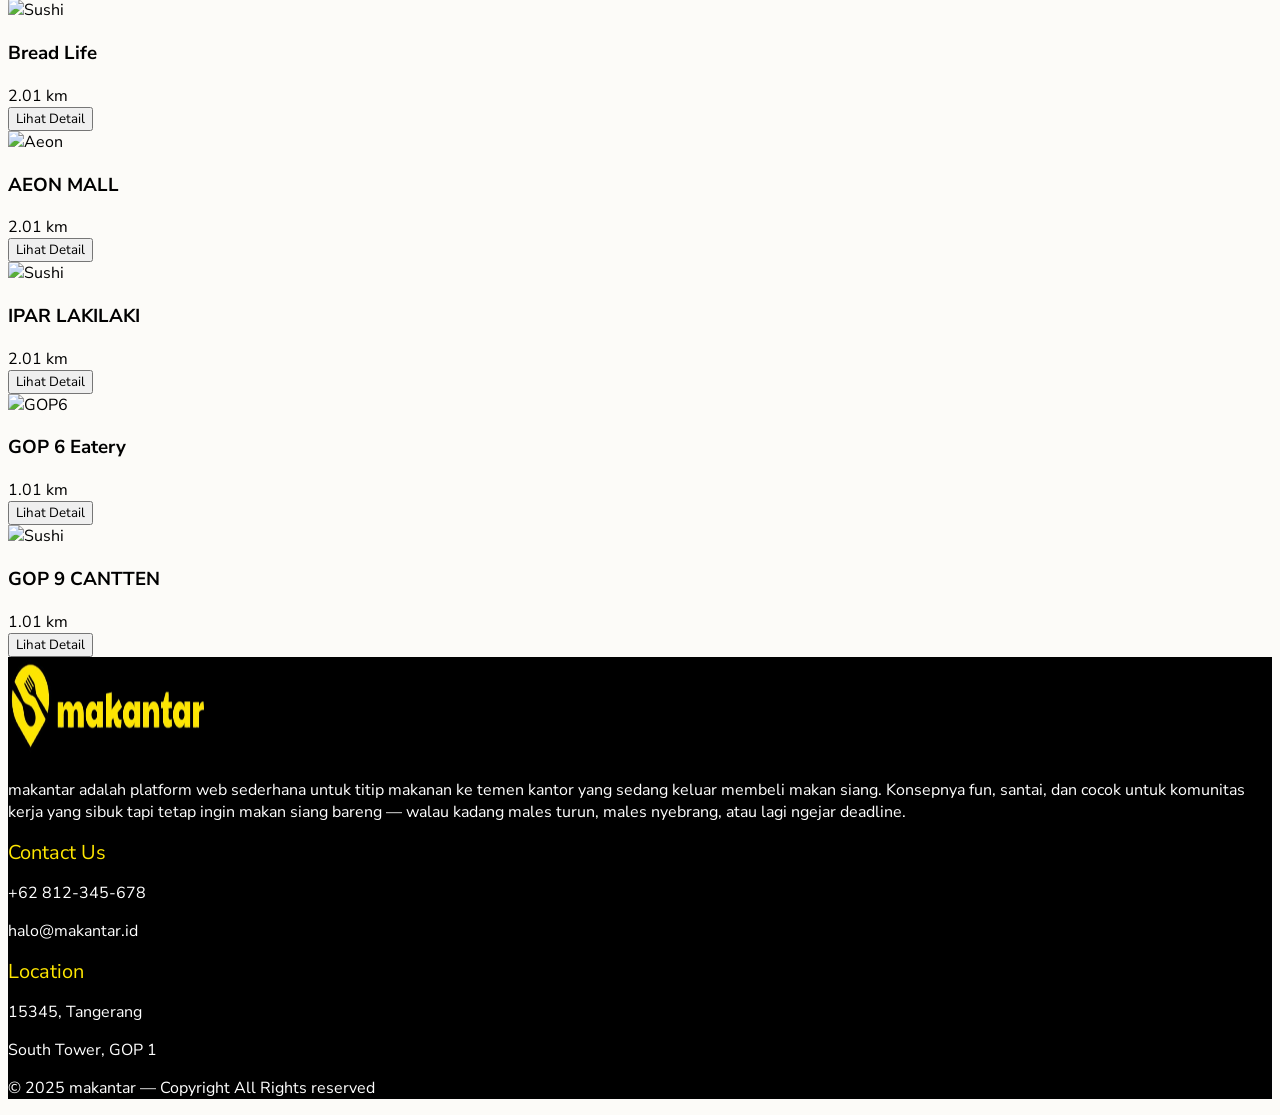
==== commit 51bad701: "home" ====
--- a/index.html
+++ b/index.html
@@ -2,57 +2,67 @@
 <html lang="en">
 
 <head>
-  <meta charset="UTF-8">
-  <meta name="viewport" content="width=device-width, initial-scale=1.0">
-  <title>MAKANTAR - Anterin MAkanan</title>
-  <script src="https://cdn.tailwindcss.com"></script>
-  <script src="script.js"></script>
-  <link rel="stylesheet" href="https://cdnjs.cloudflare.com/ajax/libs/font-awesome/6.4.0/css/all.min.css">
-  <!-- Google Fonts -->
-  <link href="https://fonts.googleapis.com/css2?family=Nunito+Sans:wght@400;600;700&display=swap" rel="stylesheet" />
-
-<body>
-  <nav class="navbar fixed w-full z-50 px-8 py-0 md:px-20 bg-[#FCFBF8] shadow-md">
-
-    <div class="container mx-auto flex justify-between items-center  ">
+    <meta charset="UTF-8">
+    <meta name="viewport" content="width=device-width, initial-scale=1.0">
+    <title>MAKANTAR - Anterin MAkanan</title>
+    <script src="https://cdn.tailwindcss.com"></script>
+    <script src="script.js"></script>
+    <link rel="stylesheet" href="status/status.css">
+    <link rel="stylesheet" href="https://cdnjs.cloudflare.com/ajax/libs/font-awesome/6.4.0/css/all.min.css">
+    <link href="https://fonts.googleapis.com/css2?family=Rubik&display=swap" rel="stylesheet">
+    <link href="https://fonts.googleapis.com/css2?family=Nunito:wght@400;600;700&display=swap" rel="stylesheet" />
+        <style>
+        body {
+            font-family: 'Nunito', sans-serif;
+        }
+    </style>
+   <head>
+
+   <body>
+       <nav class="navbar fixed w-full z-50 px-8 py-0 md:px-20 bg-[#FCFBF8] shadow-md">
+       
+        <div class="container mx-auto flex justify-between items-center  ">
       <!-- Logo -->
-      <div class="flex items-center">
-        <a href="#" class="text-[#6d6d6d] font-bold flex items-center">
-          <img src="src/6.png" style="width: 180px; height:auto;" />
+        <div class="flex items-center">
+                <a href="#" class="text-[#6d6d6d] font-bold flex items-center">
+                <img src="src/6.png"  style="width: 180px; height:auto;" />
         </a>
-      </div>
-      <!-- Desktop Menu -->
-      <div class="hidden md:flex items-center space-x-8">
-        <a href="#Status" class="text-[#262626] font-bold hover:text-yellow-400 transition">Status</a>
-        <button class="text-[#262626] font-bold hover:text-yellow-400 transition">
-          <i class="fas fa-shopping-cart text-xl"></i>
-          <!-- <span
+         </div> 
+            <!-- Desktop Menu -->
+            <div class="hidden md:flex items-center space-x-8">
+                <a href="status/index.html" class="text-[#262626] font-bold hover:text-yellow-400 transition">Status</a>
+                    <button class="text-[#262626] font-bold hover:text-yellow-400 transition">
+                        <i class="fas fa-shopping-cart text-xl"></i>
+                        <!-- <span
                             class="absolute -top-2 -right-2 bg-yellow-500 text-xs text-[#6d6d6d] rounded-full h-5 w-5 flex items-center justify-center">3</span> -->
-        </button>
-        <div class="relative">
-          <div>
-            <!-- Sign In / Greeting Area -->
-          </div>
-          <div class=" text-black font-semibold">
-            <span id="userGreeting" style="display:none">
-              Hai, <span id="userNameDisplay"></span>
-            </span>
-
-            <!-- Tombol Sign In / Log Out -->
-            <a id="signInBtn" href="signin.html"
-              class="bg-[#FEE601] text-[#262626] font-bold py-2 px-6 rounded-full transition hover:bg-yellow-400 cursor-pointer ml-4">
-              Sign In
-            </a>
-          </div>
-          <!-- Mobile Menu Button -->
-          <div class="md:hidden flex items-center">
-            <button class="text-white text-2xl focus:outline-none" id="mobile-menu-button">
+                    </button>
+                <div class="relative">    
+            <div>
+<!-- Sign In / Greeting Area -->
+  </div>
+    <div class=" text-black font-semibold">
+   <span id="userGreeting" style="display:none">
+     Hai, <span id="userNameDisplay"></span> 
+  </span>
+
+<!-- Tombol Sign In / Log Out -->
+<a
+  id="signInBtn"
+  href="signin.html"
+  class="bg-[#FEE601] text-[#262626] font-bold py-2 px-6 rounded-full transition hover:bg-yellow-400 cursor-pointer ml-4"
+>
+  Sign In
+</a>
+  </div>
+    <!-- Mobile Menu Button -->
+      <div class="md:hidden flex items-center">
+          <button class="text-white text-2xl focus:outline-none" id="mobile-menu-button">
               <i class="fas fa-bars"></i>
-            </button>
-            <div class="relative ml-4">
-              <button class="text-white">
-                <i class="fas fa-shopping-cart text-xl"></i>
-              </button>
+          </button>
+      <div class="relative ml-4">
+            <button class="text-white">
+              <i class="fas fa-shopping-cart text-xl"></i>
+                 </button>
             </div>
         </div>
     </nav> 
@@ -67,8 +77,8 @@
   <div class="absolute inset-0 z-10 flex flex-col items-center justify-center text-black text-center">
     <!-- Ganti src logo sesuai kebutuhan -->
     <img src="src/logo.png" alt="Logo" class="w-60 h-60" />
-  <h1 class="text-6xl md:text-8xl font-bold mb-2">Laper Tapi Mager???</h1>
-  <p class="text-lg md:text-4xl font-semibold mt-8">Solusi Easy Buat yang Lazy Abis Elsiiii</p>
+  <h1 class="text-6xl md:text-8xl font-bold mb-2 font-rubik">Laper Tapi Mager???</h1>
+  <p class="text-lg md:text-4xl font-semibold mt-8 font-rubik">Solusi Easy Buat yang Lazy Abis Elsiiii</p>
   </div>
   <!-- Scroll Indicator -->
   <div class="absolute bottom-6 left-1/2 transform -translate-x-1/2 z-10 animate-bounce">
@@ -121,7 +131,8 @@
   </div>
 </div>
 </section>
-<!-- Bagian Promo --> <section class="flex flex-col items-center p-8">
+<!-- Bagian Promo --> 
+ <section class="flex flex-col items-center p-8">
   <h2 class="text-gray-700 text-3xl font-bold text-center">
       Promo Minggu Ini
   </h2>
@@ -144,557 +155,346 @@
     </div>
   </div>
 
-  <!-- Hero Section -->
-  <section class="relative w-full h-[900px]">
-    <!-- Gambar Background -->
-    <img src="src/MAGER TAPI LAPAR MAKANTAR AJA!.png" alt="Gambar Mager tapi Laper"
-      class="w-full h-full object-cover" />
-
-    <!-- Konten Tengah (Logo, Judul, Subjudul) -->
-    <div class="absolute inset-0 z-10 flex flex-col items-center justify-center text-black text-center">
-      <!-- Ganti src logo sesuai kebutuhan -->
-      <img src="src/logo.png" alt="Logo" class="w-60 h-60" />
-      <h1 class="text-6xl md:text-8xl font-bold mb-2">Laper Tapi Mager???</h1>
-      <p class="text-lg md:text-4xl font-semibold mt-8">Solusi Easy Buat yang Lazy Abis Elsiiii</p>
-    </div>
-    <!-- Scroll Indicator -->
-    <div class="absolute bottom-6 left-1/2 transform -translate-x-1/2 z-10 animate-bounce">
-      <a href="#featured" class="text-white text-xl sm:text-2xl">
-        <i class="fas fa-chevron-down"></i>
-      </a>
-    </div>
-  </section>
-
-  <!-- Overlay pencarian di bawah gambar, agak ke atas dari bawah -->
-  <div class="relative left-1/2 bottom-40 transform -translate-x-1/2 w-full px-5 z-30">
-    <div class="bg-white backdrop-blur-md rounded-lg p-6 flex space-x-2 shadow-lg max-w-4xl mx-auto w-full">
-      <input type="text" id="search-input" placeholder="Mau Makan Apa Hari Ini?"
-        class="flex-grow border border-gray-300 px-4 py-2 text-base rounded-l-md focus:outline-none" />
-      <button id="search-button"
-        class="bg-yellow-600 text-white px-6 py-2 text-base rounded-r-md hover:bg-blue-700 transition">
-        Cari
+  <!-- Details -->
+  <div class="w-1/2 p-6 flex flex-col justify-between">
+    <div>
+      <div class="flex justify-between items-start">
+        <h3 class="text-2xl font-bold text-gray-800 text-wrap"> 2 Donat Famima</h3>
+        <span class="text-yellow-500 text-2xl font-bold">Rp 350.000</span>
+      </div>
+      <p class="text-gray-600 mt-2 text-lg leading-relaxed">
+        Donat tidak hambar bertaburkan gula yang menyatu nikmat di lidah. Khusus hari ini beli 2 hanya Rp350.000 
+        Gratis Ongkir 
+      </p>
+    </div>
+      <button
+        class="w-full bg-[#FEE601] hover:bg-yellow-600  px-6 py-3 text-lg font-semibold rounded-full transition"
+      >
+        Beli sekarang
       </button>
     </div>
   </div>
-  </section>
-  <!-- Bagian Promo -->
-  <section class="flex flex-col items-center p-8">
-    <h2 class="text-gray-700 text-3xl font-bold text-center">
-      Promo Minggu Ini
-    </h2>
-  </section>
-  <section class="p-8 space-y-8 max-w-6xl mx-auto">
-
-    <!-- Promo 1 (Gambar Kiri) -->
-    <div
-      class="bg-white rounded-xl overflow-hidden shadow-lg hover:shadow-xl transition duration-300 transform hover:-translate-y-2 flex max-w-8xl mx-auto">
-      <!-- Image -->
-      <div class="relative w-1/2">
-        <img
-          src="https://assets.promediateknologi.id/crop/0x0:0x0/750x500/webp/photo/2023/03/13/Donat-kentang-tanpa-cetakan-nggak-bakalan-kempes-2684357255.jpg"
-          alt="Donat" class="w-full h-full object-cover" />
-        <div class="absolute top-4 right-4 bg-red-500 text-white text-sm font-bold px-3 py-1 rounded-full">
-          20% off
-        </div>
-      </div>
-
-      <!-- Details -->
-      <div class="w-1/2 p-6 flex flex-col justify-between">
-        <div>
-          <div class="flex justify-between items-start">
-            <h3 class="text-2xl font-bold text-gray-800 text-wrap"> 2 Donat Famima</h3>
-            <span class="text-yellow-500 text-2xl font-bold">Rp 350.000</span>
-          </div>
-          <p class="text-gray-600 mt-2 text-lg leading-relaxed">
-            Donat tidak hambar bertaburkan gula yang menyatu nikmat di lidah. Khusus hari ini beli 2 hanya Rp350.000
-            Gratis Ongkir
-          </p>
+</div>
+
+</div>
+  <!-- Promo 2 (Gambar Kanan) -->
+  <div class="bg-white rounded-xl overflow-hidden shadow-lg hover:shadow-xl transition duration-300 transform hover:-translate-y-2 flex max-w-8xl mx-auto">
+    <!-- Details -->
+    <div class="w-1/2 p-6 flex flex-col justify-between">
+      <div>
+        <div class="flex justify-between items-start">
+          <h3 class="text-2xl font-bold text-gray-800">Kopi Anget</h3>
+          <span class="text-yellow-500 text-xl font-bold">Rp3000.000</span>
+        </div>
+        <p class="text-gray-600 mt-3 text-lg">
+          Bubuk kopi bersatu dengan air hangat diberi butiran manis diaduk dengan cinta beli 5 gratis 2
+        </p>
+      </div>
+
+      <div class="mt-6 flex justify-between items-center">
+        <div class="flex items-center text-yellow-400 text-lg">
         </div>
         <button
-          class="w-full bg-[#FEE601] hover:bg-yellow-600 text-[#6d6d6d] px-6 py-3 text-lg font-semibold rounded-full transition">
+           class="w-full bg-[#FEE601] hover:bg-yellow-600  px-6 py-3 text-lg font-semibold rounded-full transition"
+        >
           Beli sekarang
         </button>
       </div>
     </div>
-    </div>
-
-    </div>
-    <!-- Promo 2 (Gambar Kanan) -->
-    <div
-      class="bg-white rounded-xl overflow-hidden shadow-lg hover:shadow-xl transition duration-300 transform hover:-translate-y-2 flex max-w-8xl mx-auto">
-      <!-- Details -->
-      <div class="w-1/2 p-6 flex flex-col justify-between">
-        <div>
-          <div class="flex justify-between items-start">
-            <h3 class="text-2xl font-bold text-gray-800">Kopi Anget</h3>
-            <span class="text-yellow-500 text-xl font-bold">Rp3000.000</span>
-          </div>
-          <p class="text-gray-600 mt-3 text-lg">
-            Bubuk kopi bersatu dengan air hangat diberi butiran manis diaduk dengan cinta beli 5 gratis 2
-          </p>
-        </div>
-
-        <div class="mt-6 flex justify-between items-center">
-          <div class="flex items-center text-yellow-400 text-lg">
-          </div>
-          <button
-            class="w-full bg-[#FEE601] hover:bg-yellow-600 text-[#6d6d6d] px-6 py-3 text-lg font-semibold rounded-full transition">
-            Beli sekarang
-          </button>
-        </div>
-      </div>
-
-      <!-- Image -->
-      <div class="relative w-1/2">
-        <img src="https://kopinian.com/wp-content/uploads/2023/12/apa-itu-cappuccino.webp" alt="Burger"
-          class="w-full h-full object-cover" />
-        <div class="absolute top-4 left-4 bg-red-500 text-white text-sm font-bold px-3 py-1 rounded-full">
-          40% Off
-        </div>
-      </div>
-    </div>
-
-    <!-- Promo 3 (Gambar Kiri) -->
-    <div
-      class="bg-white rounded-xl overflow-hidden shadow-lg hover:shadow-xl transition duration-300 transform hover:-translate-y-2 flex max-w-8xl mx-auto">
-      <!-- Image -->
-      <div class="relative w-1/2">
-        <img
-          src="https://images.unsplash.com/photo-1568901346375-23c9450c58cd?ixlib=rb-1.2.1&auto=format&fit=crop&w=700&q=80"
-          alt="Burger" class="w-full h-full object-cover" />
-        <div class="absolute top-4 right-4 bg-red-500 text-white text-sm font-bold px-3 py-1 rounded-full">
-          80% Off
-        </div>
-      </div>
-
-      <!-- Details -->
-      <div class="w-1/2 p-6 flex flex-col justify-between">
-        <div>
-          <div class="flex justify-between items-start">
-            <h3 class="text-2xl font-bold text-gray-800">Krabby Burger</h3>
-            <span class="text-yellow-500 text-xl font-bold">Rp42.000.000</span>
-          </div>
-          <p class="text-gray-600 mt-3 text-lg">
-            Tumpukan kenikmatan yang bersatu. roti empuk dengan ratusan biji wijen yang berkolaborasi dengan sayuran
-            sehat tomat,saus yang menambah kenikmatan dan daging sapi yang yummyy..
-            Beli lima gratis tiga
-          </p>
-        </div>
+
+    <!-- Image -->
+    <div class="relative w-1/2">
+      <img
+        src="https://kopinian.com/wp-content/uploads/2023/12/apa-itu-cappuccino.webp"
+        alt="Burger"
+        class="w-full h-full object-cover"
+      />
+      <div
+        class="absolute top-4 left-4 bg-red-500 text-white text-sm font-bold px-3 py-1 rounded-full"
+      >
+        40% Off
+      </div>
+    </div>
+  </div>
+
+  <!-- Promo 3 (Gambar Kiri) -->
+  <div class="bg-white rounded-xl overflow-hidden shadow-lg hover:shadow-xl transition duration-300 transform hover:-translate-y-2 flex max-w-8xl mx-auto">
+    <!-- Image -->
+    <div class="relative w-1/2">
+      <img
+        src="https://images.unsplash.com/photo-1568901346375-23c9450c58cd?ixlib=rb-1.2.1&auto=format&fit=crop&w=700&q=80"
+        alt="Burger"
+        class="w-full h-full object-cover"
+      />
+      <div
+        class="absolute top-4 right-4 bg-red-500 text-white text-sm font-bold px-3 py-1 rounded-full"
+      >
+       80% Off
+      </div>
+    </div>
+
+    <!-- Details -->
+    <div class="w-1/2 p-6 flex flex-col justify-between">
+      <div>
+        <div class="flex justify-between items-start">
+          <h3 class="text-2xl font-bold text-gray-800">Krabby Burger</h3>
+          <span class="text-yellow-500 text-xl font-bold">Rp42.000.000</span>
+        </div>
+        <p class="text-gray-600 mt-3 text-lg">
+          Tumpukan kenikmatan yang bersatu. roti empuk dengan ratusan biji wijen yang berkolaborasi dengan sayuran sehat tomat,saus yang menambah kenikmatan dan daging sapi yang yummyy..
+          Beli lima gratis tiga
+        </p>
+      </div>
         <button
-          class="bg-[#FEE601] hover:bg-yellow-600 text-[#6d6d6d] font-semibold px-6 py-2 text-lg rounded-full transition">
+          class="bg-[#FEE601] hover:bg-yellow-600  font-semibold px-6 py-2 text-lg rounded-full transition"
+        >
           Beli sekarang
         </button>
       </div>
     </div>
-    </div>
-  </section>
-  <!-- Bagian Promo -->
-  <div class="flex flex-col items-center justify-center ml-4"></div>
-  <div class="text-center mt-12">
-
-  </div>
-  </div>
-  </section>
-
-
-  <!-- Bagian Menu -->
-  <section class="flex flex-col items-center p-8">
-    <h2 class="text-gray-700 text-3xl font-bold text-center">
-      Restoran di Sekitarmu
-    </h2>
-    <div class="grid grid-cols-4 items-center gap-4 p-4 w-9/10">
-      <!-- Bagian Card Menu -->
-
-      <!-- Card Menu  1. -->
-      <div
-        class="bg-white rounded-xl overflow-hidden shadow-lg hover:shadow-xl transition duration-300 transform hover:-translate-y-2">
-        <div class="relative">
-          <img src="https://www.pakubuwono6.com/wp-content/uploads/2022/08/DSC_3672-Copy.jpg" alt="Sushi"
-            class="w-full h-64 object-cover">
-        </div>
-        <div class="p-6">
-          <div class="flex justify-between items-start">
-            <h3 class="text-xl font-bold text-[#6d6d6d]">KELUARGA Mart</h3>
-            <span class="text-[#6d6d6d] font-bold">2.01 km</span>
-          </div>
-          <!-- <p class="text-gray-600 mt-2">Fresh vegetables with avocado and special dressing.</p> -->
-          <div class="mt-4 flex justify-center items-center ">
-            <div class="flex items-center text-yellow-400">
+  </div>
+</section>
+    <!-- Bagian Promo -->
+ <div class="flex flex-col items-center justify-center ml-4"></div>
+            <div class="text-center mt-12">
+               
             </div>
-            <a href="/makantar/detail-resto/KELUARGA-Mart.html"
-              class="bg-[#FEE601] hover:bg-yellow-600 text-[#6d6d6d] font-bold px-20 py-2 rounded-full transition">
-              Lihat Detail
-            </a>
-          </div>
-        </div>
-      </div>
-      <!-- Card Menu  2. -->
-      <div
-        class="bg-white rounded-xl overflow-hidden shadow-lg hover:shadow-xl transition duration-300 transform hover:-translate-y-2">
-        <div class="relative">
-          <img
-            src="https://res.cloudinary.com/dk0z4ums3/image/upload/v1733967095/attached_image/7-makanan-korea-yang-menyehatkan-cocok-di-lidah-lokal.jpg"
-            alt="Sushi" class="w-full h-64 object-cover">
-        </div>
-        <div class="p-6">
-          <div class="flex justify-between items-start">
-            <h3 class="text-xl font-bold text-[#6d6d6d]">Dapur Kencan</h3>
-            <span class="text-[#6d6d6d] font-bold">2.01 km</span>
-          </div>
-          <!-- <p class="text-gray-600 mt-2">Fresh vegetables with avocado and special dressing.</p> -->
-          <div class="mt-4 flex justify-center items-center">
-            <div class="flex items-center text-yellow-400">
+        </div>
+    </section>
+
+
+    <!-- Bagian Menu -->
+    <section class="flex flex-col items-center p-8">
+      <h2 class="text-black-700 text-3xl font-bold text-center">
+        Restoran di Sekitarmu
+      </h2>
+      <div class="grid grid-cols-4 items-center gap-4 p-4 w-9/10">
+        <!-- Bagian Card Menu -->
+
+            <!-- Card Menu  1. -->
+                 <div
+                    class="bg-white rounded-xl overflow-hidden shadow-lg hover:shadow-xl transition duration-300 transform hover:-translate-y-2">
+                    <div class="relative">
+                        <img src="https://www.pakubuwono6.com/wp-content/uploads/2022/08/DSC_3672-Copy.jpg"
+                            alt="Sushi" class="w-full h-64 object-cover">
+                    </div>
+                    <div class="p-6">
+                        <div class="flex justify-between items-start">
+                            <h3 class="text-xl font-bold">KELUARGA MART</h3>
+                            <span class=" font-bold">2.15 km</span>
+                        </div>
+                        <!-- <p class="text-gray-600 mt-2">Fresh vegetables with avocado and special dressing.</p> -->
+                            <div class="mt-4 flex justify-center items-center ">
+                            <div class="flex items-center text-yellow-400">
+                            </div>
+                            <button
+                                class="bg-[#FEE601] hover:bg-yellow-600  font-bold px-20 py-2 rounded-full transition">
+                                Lihat Detail
+                            </button>
+                        </div>
+                    </div>
+                </div>
+                 <!-- Card Menu  2. -->
+                 <div
+                    class="bg-white rounded-xl overflow-hidden shadow-lg hover:shadow-xl transition duration-300 transform hover:-translate-y-2">
+                    <div class="relative">
+                        <img src="https://res.cloudinary.com/dk0z4ums3/image/upload/v1733967095/attached_image/7-makanan-korea-yang-menyehatkan-cocok-di-lidah-lokal.jpg"
+                            alt="Sushi" class="w-full h-64 object-cover">
+                    </div>
+                    <div class="p-6">
+                        <div class="flex justify-between items-start">
+                            <h3 class="text-xl font-bold ">Dapur Kencan</h3>
+                            <span class="font-bold">2.01 km</span>
+                        </div>
+                        <!-- <p class="text-gray-600 mt-2">Fresh vegetables with avocado and special dressing.</p> -->
+                        <div class="mt-4 flex justify-center items-center">
+                            <div class="flex items-center text-yellow-400">
+                            </div>
+                            <button
+                                class="bg-[#FEE601] hover:bg-yellow-600 font-bold px-20 py-2 rounded-full transition">
+                                Lihat Detail
+                            </button>
+                        </div>
+                    </div>
+                </div>
+                   <!-- Card Menu  3. -->
+                 <div
+                    class="bg-white rounded-xl overflow-hidden shadow-lg hover:shadow-xl transition duration-300 transform hover:-translate-y-2">
+                    <div class="relative">
+                        <img src="https://blog.bankmega.com/wp-content/uploads/2022/11/Makanan-Khas-Tradisional.jpg"
+                            alt="Sushi" class="w-full h-64 object-cover">
+                    </div>
+                    <div class="p-6">
+                        <div class="flex justify-between items-start">
+                            <h3 class="text-xl font-bold">AYON MALL</h3>
+                            <span class=" font-bold">1.01 km</span>
+                        </div>
+                        <!-- <p class="text-gray-600 mt-2">Fresh vegetables with avocado and special dressing.</p> -->
+                        <div class="mt-4 flex justify-center items-center">
+                            <div class="flex items-center text-yellow-400">
+                            </div>
+                            <button
+                                class="bg-[#FEE601] hover:bg-yellow-600 font-bold px-20 py-2 rounded-full transition">
+                                Lihat Detail
+                            </button>
+                        </div>
+                    </div>
+                </div>
+                
+                    <!-- Card Menu  4. -->
+                  <div
+                    class="bg-white rounded-xl overflow-hidden shadow-lg hover:shadow-xl transition duration-300 transform hover:-translate-y-2">
+                    <div class="relative">
+                        <img src="https://static.wixstatic.com/media/ecef2e_92319034849c4dbb83c2b88e37722c1a~mv2.jpeg/v1/fill/w_925,h_616,al_c,q_85,usm_0.66_1.00_0.01,enc_avif,quality_auto/ecef2e_92319034849c4dbb83c2b88e37722c1a~mv2.jpeg"
+                            alt="Sushi" class="w-full h-64 object-cover">
+                    </div>
+                    <div class="p-6">
+                        <div class="flex justify-between items-start">
+                            <h3 class="text-xl font-bold ">Bread Life</h3>
+                            <span class="font-bold">2.01 km</span>
+                        </div>
+                        <!-- <p class="text-gray-600 mt-2">Fresh vegetables with avocado and special dressing.</p> -->
+                        <div class="mt-4 flex justify-center items-center">
+                            <div class="flex items-center text-yellow-400">
+
+                            </div>
+                            <button
+                                class="bg-[#FEE601] hover:bg-yellow-600 font-bold px-20 py-2 rounded-full transition">
+                               Lihat Detail
+                            </button>
+                        </div>
+                    </div>
+                </div>
+                   <!-- Card Menu  5. -->
+                 <div
+                    class="bg-white rounded-xl overflow-hidden shadow-lg hover:shadow-xl transition duration-300 transform hover:-translate-y-2">
+                    <div class="relative">
+                        <img src="https://static.promediateknologi.id/crop/0x0:0x0/0x0/webp/photo/p2/250/2024/12/13/Mall-AEON-BSD-Serpong-Dok-The-Avenue-Serpong-3931103929.jpg"
+                            alt="Aeon" class="w-contain h-64 object-cover">
+                    </div>
+                    <div class="p-6">
+                        <div class="flex justify-between items-start">
+                            <h3 class="text-xl font-bold ">AEON MALL</h3>
+                            <span class="font-bold">2.01 km</span>
+                        </div>
+                        <!-- <p class="text-gray-600 mt-2">Fresh vegetables with avocado and special dressing.</p> -->
+                        <div class="mt-4 flex justify-center items-center">
+                            <div class="flex items-center text-yellow-400">
+                            </div>
+                            <button
+                                class="bg-[#FEE601] hover:bg-yellow-600 font-bold px-20 py-2 rounded-full transition">
+                                Lihat Detail
+                            </button>
+                        </div>
+                    </div>
+                </div>
+                 <div
+                    class="bg-white rounded-xl overflow-hidden shadow-lg hover:shadow-xl transition duration-300 transform hover:-translate-y-2">
+                    <div class="relative">
+                        <img src="https://nibble-images.b-cdn.net/nibble/original_images/lawson_oden_2_f84353eec6_RYCUIwHp7.jfif"
+                            alt="Sushi" class="w-full h-64 object-cover">
+                    </div>
+                    <div class="p-6">
+                        <div class="flex justify-between items-start">
+                            <h3 class="text-xl font-bold">IPAR LAKILAKI</h3>
+                            <span class="font-bold">2.01 km</span>
+                        </div>
+                        
+                        <div class="mt-4 flex justify-center items-center">
+                            <div class="flex items-center text-yellow-400">
+                            </div>
+                            <button
+                                class="bg-[#FEE601] hover:bg-yellow-600 font-bold px-20 py-2 rounded-full transition">
+                                Lihat Detail
+                            </button>
+                        </div>
+                    </div>
+                </div>
+
+               <!-- Card Menu  5 -->
+                 <div
+                    class="bg-white rounded-xl overflow-hidden shadow-lg hover:shadow-xl transition duration-300 transform hover:-translate-y-2">
+                    <div class="relative">
+                        <img src="https://asset.kompas.com/crops/xrZde77e8faUi3t4pr0NQDFJMlg=/144x67:944x600/1200x800/data/photo/2023/01/22/63ccb98bcb0c3.jpg"
+                            alt="GOP6" class="w-full h-64 object-cover">
+                    </div>
+                    <div class="p-6">
+                        <div class="flex justify-between items-start">
+                            <h3 class="text-xl font-bold ">GOP 6 Eatery</h3>
+                            <span class="font-bold">1.01 km</span>
+                        </div>
+                        <!-- <p class="text-gray-600 mt-2">Fresh vegetables with avocado and special dressing.</p> -->
+                        <div class="mt-4 flex justify-center items-center">
+                            <div class="flex items-center text-yellow-400">
+                            </div>
+                            <button
+                                class="bg-[#FEE601] hover:bg-yellow-600 font-bold px-20 py-2 rounded-full transition">
+                                Lihat Detail
+                            </button>
+                        </div>
+                    </div>
+                </div>
+                 <!-- Card Menu  8. -->
+                 <div
+                    class="bg-white rounded-xl overflow-hidden shadow-lg hover:shadow-xl transition duration-300 transform hover:-translate-y-2">
+                    <div class="relative">
+                        <img src="https://radarkuningan.disway.id/upload/4dfd96e36707279c2b344df0dc3935d4.jpg"
+                            alt="Sushi" class="w-full h-64 object-cover">
+                    </div>
+                    <div class="p-6">
+                        <div class="flex justify-between items-start">
+                            <h3 class="text-xl font-bold">GOP 9 CANTTEN</h3>
+                            <span class="font-bold">1.01 km</span>
+                        </div>
+                        <div class="mt-4 flex justify-center items-center">
+                            <div class="flex items-center text-yellow-400">
+                            </div>
+                                <button
+                                class="bg-[#FEE601] hover:bg-yellow-600  font-bold px-20 py-2 rounded-full transition">
+                                Lihat Detail
+                            </button>
+                        </div>
+                    </div>
+                </div>
+      <!-- Bagian Button Buy -->
+     </div>
+      <!-- Bagian Button Buy -->
+    </section>
+        <footer class="p-5">
+        <div class="grid md:grid-cols-2 md:gap-20">
+            <div class="p-5 grid">
+                <div>
+                    <img width="200" height="100" src="assets/logo/logo_horizontal.png" alt="makantar">
+                    <p class="px-2 py-4 text-justify">makantar adalah platform web sederhana untuk titip makanan ke temen kantor yang sedang keluar membeli makan siang. Konsepnya fun, santai, dan cocok untuk komunitas kerja yang sibuk tapi tetap ingin makan siang bareng — walau kadang males turun, males nyebrang, atau lagi ngejar deadline.</p>
+                </div>
             </div>
-            <a href="/makantar/detail-resto/Dapur-Kencan.html"
-              class="bg-[#FEE601] hover:bg-yellow-600 text-[#6d6d6d] font-bold px-20 py-2 rounded-full transition">
-              Lihat Detail
-            </a>
-          </div>
-        </div>
-      </div>
-      <!-- Card Menu  3. -->
-      <div
-        class="bg-white rounded-xl overflow-hidden shadow-lg hover:shadow-xl transition duration-300 transform hover:-translate-y-2">
-        <div class="relative">
-          <img src="https://blog.bankmega.com/wp-content/uploads/2022/11/Makanan-Khas-Tradisional.jpg" alt="Sushi"
-            class="w-full h-64 object-cover">
-        </div>
-        <div class="p-6">
-          <div class="flex justify-between items-start">
-            <h3 class="text-xl font-bold text-[#6d6d6d]">AYON MALL</h3>
-            <span class="text-[#6d6d6d] font-bold">1.01 km</span>
-          </div>
-          <!-- <p class="text-gray-600 mt-2">Fresh vegetables with avocado and special dressing.</p> -->
-          <div class="mt-4 flex justify-center items-center">
-            <div class="flex items-center text-yellow-400">
+            
+            <div class="grid grid-cols-2 md:grid-cols-1 px-5 py-20 gap-10">
+                <!-- footer nav (home, about, testi, dll) -->
+                <div class="grid md:grid-cols-2 md:gap-0 gap-10">
+                    <div>
+                        <span>Contact Us</span>
+                        <div class="mt-4">
+                            <p>+62 812-345-678</p>
+                            <p>halo@makantar.id</p>
+                        </div>
+                    </div>
+                    <div>
+                        <span>Location</span>
+                        <div class="mt-4">
+                            <p>15345, Tangerang</p>
+                            <p>South Tower, GOP 1</p>
+                        </div>
+                    </div>
+                </div>
             </div>
-            <button
-              class="bg-[#FEE601] hover:bg-yellow-600 text-[#6d6d6d] font-bold px-20 py-2 rounded-full transition">
-              Lihat Detail
-            </button>
-          </div>
-        </div>
-      </div>
-
-      <!-- Card Menu  4. -->
-      <div
-        class="bg-white rounded-xl overflow-hidden shadow-lg hover:shadow-xl transition duration-300 transform hover:-translate-y-2">
-        <div class="relative">
-          <img
-            src="https://static.wixstatic.com/media/ecef2e_92319034849c4dbb83c2b88e37722c1a~mv2.jpeg/v1/fill/w_925,h_616,al_c,q_85,usm_0.66_1.00_0.01,enc_avif,quality_auto/ecef2e_92319034849c4dbb83c2b88e37722c1a~mv2.jpeg"
-            alt="Sushi" class="w-full h-64 object-cover">
-        </div>
-        <div class="p-6">
-          <div class="flex justify-between items-start">
-            <h3 class="text-xl font-bold text-[#6d6d6d]">Bread Life</h3>
-            <span class="text-[#6d6d6d] font-bold">2.01 km</span>
-          </div>
-          <!-- <p class="text-gray-600 mt-2">Fresh vegetables with avocado and special dressing.</p> -->
-          <div class="mt-4 flex justify-center items-center">
-            <div class="flex items-center text-yellow-400">
-
-            </div>
-            <button
-              class="bg-[#FEE601] hover:bg-yellow-600 text-[#6d6d6d] font-bold px-20 py-2 rounded-full transition">
-              Lihat Detail
-            </button>
-          </div>
-        </div>
-      </div>
-      <!-- Card Menu  5. -->
-      <div
-        class="bg-white rounded-xl overflow-hidden shadow-lg hover:shadow-xl transition duration-300 transform hover:-translate-y-2">
-        <div class="relative">
-          <img
-            src="https://static.promediateknologi.id/crop/0x0:0x0/0x0/webp/photo/p2/250/2024/12/13/Mall-AEON-BSD-Serpong-Dok-The-Avenue-Serpong-3931103929.jpg"
-            alt="Aeon" class="w-contain h-64 object-cover">
-        </div>
-        <div class="p-6">
-          <div class="flex justify-between items-start">
-            <h3 class="text-xl font-bold text-[#6d6d6d]">AEON MALL</h3>
-            <span class="text-[#6d6d6d] font-bold">2.01 km</span>
-          </div>
-          <!-- <p class="text-gray-600 mt-2">Fresh vegetables with avocado and special dressing.</p> -->
-          <div class="mt-4 flex justify-center items-center">
-            <div class="flex items-center text-yellow-400">
-            </div>
-            <button
-              class="bg-[#FEE601] hover:bg-yellow-600 text-[#6d6d6d] font-bold px-20 py-2 rounded-full transition">
-              Lihat Detail
-            </button>
-          </div>
-        </div>
-      </div>
-      <div
-        class="bg-white rounded-xl overflow-hidden shadow-lg hover:shadow-xl transition duration-300 transform hover:-translate-y-2">
-        <div class="relative">
-          <img src="https://nibble-images.b-cdn.net/nibble/original_images/lawson_oden_2_f84353eec6_RYCUIwHp7.jfif"
-            alt="Sushi" class="w-full h-64 object-cover">
-        </div>
-        <div class="p-6">
-          <div class="flex justify-between items-start">
-            <h3 class="text-xl font-bold text-[#6d6d6d]">IPAR LAKILAKI</h3>
-            <span class="text-[#6d6d6d] font-bold">2.01 km</span>
-          </div>
-
-          <div class="mt-4 flex justify-center items-center">
-            <div class="flex items-center text-yellow-400">
-            </div>
-            <button
-              class="bg-[#FEE601] hover:bg-yellow-600 text-[#6d6d6d] font-bold px-20 py-2 rounded-full transition">
-              Lihat Detail
-            </button>
-          </div>
+        </div>
+
+        <div class="flex items-center px-6 md:px-2 py-4 justify-center">
+            <p>© 2025 makantar — Copyright All Rights reserved</p>
         </div>
     </footer>
 <script src="detail-resto/resto.js"></script>
-<script>
-  function animateOnScroll() {
-    const elements = document.querySelectorAll('.animate-fade-in, .animate-fade-in-delay, .animate-fade-in-delay-2');
-    elements.forEach(el => {
-      const rect = el.getBoundingClientRect();
-      if (rect.top < window.innerHeight - 100) {
-        el.classList.add('opacity-100', 'translate-y-0');
-        el.classList.remove('opacity-0', 'translate-y-10');
-      }
-    });
-  }
-
-  document.addEventListener("DOMContentLoaded", () => {
-    const signInBtn = document.getElementById("signInBtn");
-    const signinForm = document.getElementById("signin-form");
-    const submitSignin = document.getElementById("submitSignin");
-    const nameInput = document.getElementById("nameInput");
-    const userGreeting = document.getElementById("userGreeting");
-    const userNameDisplay = document.getElementById("userNameDisplay");
-
-    function updateUI() {
-      const userName = localStorage.getItem("userName");
-      if (userName) {
-        signInBtn.textContent = "Log Out";
-        userGreeting.style.display = "inline-block";
-        userNameDisplay.textContent = userName;
-        signinForm.style.display = "none";
-      } else {
-        signInBtn.textContent = "Sign In";
-        userGreeting.style.display = "none";
-        signinForm.style.display = "none";
-      }
-    }
-
-      <!-- Card Menu  5 -->
-      <div
-        class="bg-white rounded-xl overflow-hidden shadow-lg hover:shadow-xl transition duration-300 transform hover:-translate-y-2">
-        <div class="relative">
-          <img
-            src="https://asset.kompas.com/crops/xrZde77e8faUi3t4pr0NQDFJMlg=/144x67:944x600/1200x800/data/photo/2023/01/22/63ccb98bcb0c3.jpg"
-            alt="GOP6" class="w-full h-64 object-cover">
-        </div>
-        <div class="p-6">
-          <div class="flex justify-between items-start">
-            <h3 class="text-xl font-bold text-[#6d6d6d]">GOP 6 Eatery</h3>
-            <span class="text-[#6d6d6d] font-bold">1.01 km</span>
-          </div>
-          <!-- <p class="text-gray-600 mt-2">Fresh vegetables with avocado and special dressing.</p> -->
-          <div class="mt-4 flex justify-center items-center">
-            <div class="flex items-center text-yellow-400">
-            </div>
-            <button
-              class="bg-[#FEE601] hover:bg-yellow-600 text-[#6d6d6d] font-bold px-20 py-2 rounded-full transition">
-              Lihat Detail
-            </button>
-          </div>
-        </div>
-      </div>
-      <!-- Card Menu  8. -->
-      <div
-        class="bg-white rounded-xl overflow-hidden shadow-lg hover:shadow-xl transition duration-300 transform hover:-translate-y-2">
-        <div class="relative">
-          <img src="https://radarkuningan.disway.id/upload/4dfd96e36707279c2b344df0dc3935d4.jpg" alt="Sushi"
-            class="w-full h-64 object-cover">
-        </div>
-        <div class="p-6">
-          <div class="flex justify-between items-start">
-            <h3 class="text-xl font-bold text-[#6d6d6d]">GOP 9 CANTTEN</h3>
-            <span class="text-[#6d6d6d] font-bold">1.01 km</span>
-          </div>
-          <div class="mt-4 flex justify-center items-center">
-            <div class="flex items-center text-yellow-400">
-            </div>
-            <button
-              class="bg-[#FEE601] hover:bg-yellow-600 text-[#6d6d6d] font-bold px-20 py-2 rounded-full transition">
-              Lihat Detail
-            </button>
-          </div>
-        </div>
-      </div>
-      <!-- Bagian Button Buy -->
-    </div>
-    <!-- Bagian Button Buy -->
-  </section>
-  <!-- Footer -->
-  <footer id="contact" style="background-color: #262626" class="text-white py-9 md:px-10">
-    <div class="container mx-auto px-3">
-      <div class="grid grid-cols-1 md:grid-cols-4 gap-8">
-        <!-- Column 1 -->
-        <div>
-          <h3 class="text-xl font-bold mb-4 flex items-center">
-            <i class="fas fa-utensils text-yellow-400 mr-2"></i>
-            <span>MAKANTAR</span>
-          </h3>
-          <p class="text-gray-400 mb-4">Makantar anda makan kami antar wuzz</p>
-          Jasa Antar Makanan.</p>
-          <div class="flex space-x-4">
-            <a href="#" class="text-gray-400 hover:text-yellow-400 transition">
-              <i class="fab fa-facebook-f"></i>
-            </a>
-            <a href="#" class="text-gray-400 hover:text-yellow-400 transition">
-              <i class="fab fa-twitter"></i>
-            </a>
-            <a href="#" class="text-gray-400 hover:text-yellow-400 transition">
-              <i class="fab fa-instagram"></i>
-            </a>
-            <a href="#" class="text-gray-400 hover:text-yellow-400 transition">
-              <i class="fab fa-linkedin-in"></i>
-            </a>
-          </div>
-        </div>
-
-        <!-- Column 2 -->
-        <div>
-          <h3 class="text-lg font-bold mb-4">Quick Links</h3>
-          <ul class="space-y-2">
-            <li><a href="#" class="text-gray-400 hover:text-yellow-400 transition">Home</a></li>
-            <li><a href="#featured" class="text-gray-400 hover:text-yellow-400 transition">Menu</a></li>
-            <li><a href="#" class="text-gray-400 hover:text-yellow-400 transition">Blog</a></li>
-          </ul>
-        </div>
-
-        <!-- Column 3 -->
-        <div>
-          <h3 class="text-lg font-bold mb-4">Support</h3>
-          <ul class="space-y-2">
-            <li><a href="#" class="text-gray-400 hover:text-yellow-400 transition">Contact Us</a></li>
-            <li><a href="#" class="text-gray-400 hover:text-yellow-400 transition">FAQs</a></li>
-            <li><a href="#" class="text-gray-400 hover:text-yellow-400 transition">Privacy Policy</a></li>
-            <li><a href="#" class="text-gray-400 hover:text-yellow-400 transition">Terms of Service</a></li>
-            <li><a href="#" class="text-gray-400 hover:text-yellow-400 transition">Refund Policy</a></li>
-          </ul>
-        </div>
-
-        <!-- Column 4 -->
-        <div>
-          <h3 class="text-lg font-bold mb-4">Contact Us</h3>
-          <ul class="space-y-2 text-gray-400">
-            <li class="flex items-start">
-              <i class="fas fa-map-marker-alt text-yellow-400 mt-1 mr-2"></i>
-              <span>Hactiv8, BSD</span>
-            </li>
-            <li class="flex items-center">
-              <i class="fas fa-phone-alt text-yellow-400 mr-2"></i>
-              <span>+01 23456789</span>
-            </li>
-            <li class="flex items-center">
-              <i class="fas fa-envelope text-yellow-400 mr-2"></i>
-              <span>info@Makantar.com</span>
-            </li>
-          </ul>
-        </div>
-      </div>
-
-      <div class="border-t border-gray-800 mt-12 pt-8 text-center text-gray-400">
-        <p>&copy; 2025 Code With Vinz. All rights reserved.</p>
-      </div>
-    </div>
-  </footer>
-  <script>
-    function animateOnScroll() {
-      const elements = document.querySelectorAll('.animate-fade-in, .animate-fade-in-delay, .animate-fade-in-delay-2');
-      elements.forEach(el => {
-        const rect = el.getBoundingClientRect();
-        if (rect.top < window.innerHeight - 100) {
-          el.classList.add('opacity-100', 'translate-y-0');
-          el.classList.remove('opacity-0', 'translate-y-10');
-        }
-      });
-    }
-
-    document.addEventListener("DOMContentLoaded", () => {
-      const signInBtn = document.getElementById("signInBtn");
-      const signinForm = document.getElementById("signin-form");
-      const submitSignin = document.getElementById("submitSignin");
-      const nameInput = document.getElementById("nameInput");
-      const userGreeting = document.getElementById("userGreeting");
-      const userNameDisplay = document.getElementById("userNameDisplay");
-
-      function updateUI() {
-        const userName = localStorage.getItem("userName");
-        if (userName) {
-          signInBtn.textContent = "Log Out";
-          userGreeting.style.display = "inline-block";
-          userNameDisplay.textContent = userName;
-          signinForm.style.display = "none";
-        } else {
-          signInBtn.textContent = "Sign In";
-          userGreeting.style.display = "none";
-          signinForm.style.display = "none";
-        }
-      }
-
-      if (signInBtn) {
-        signInBtn.addEventListener("click", (e) => {
-          const userName = localStorage.getItem("userName");
-          if (userName) {
-            e.preventDefault();
-            localStorage.removeItem("userName");
-            updateUI();
-          }
-        });
-      }
-      if (submitSignin) {
-        submitSignin.addEventListener("click", () => {
-          const name = nameInput.value.trim();
-          if (name) {
-            localStorage.setItem("userName", name);
-            nameInput.value = "";
-            updateUI();
-          } else {
-            alert("Silakan masukkan nama.");
-          }
-        });
-      }
-
-      updateUI();
-
-      // ========== Animasi Scroll ==========
-      const animatedElements = document.querySelectorAll('.animate-fade-in, .animate-fade-in-delay, .animate-fade-in-delay-2');
-      animatedElements.forEach(el => {
-        el.classList.add('opacity-0', 'translate-y-10', 'transition-all', 'duration-500');
-      });
-      document.querySelector('.animate-fade-in-delay')?.classList.add('delay-200');
-      document.querySelector('.animate-fade-in-delay-2')?.classList.add('delay-300');
-      animateOnScroll();
-      window.addEventListener('scroll', animateOnScroll);
-      // ========== Efek Navbar saat scroll ==========
-      window.addEventListener('scroll', function () {
-        const navbar = document.querySelector('.navbar');
-        if (navbar) {
-          navbar.classList.toggle('scrolled', window.scrollY > 50);
-        }
-      });
-      // ========== Toggle Menu Mobile ==========
-      const mobileMenuButton = document.getElementById('mobile-menu-button');
-      const mobileMenu = document.getElementById('mobile-menu');
-      if (mobileMenuButton && mobileMenu) {
-        mobileMenuButton.addEventListener('click', () => {
-          mobileMenu.classList.toggle('open');
-          mobileMenuButton.innerHTML = mobileMenu.classList.contains('open')
-            ? '<i class="fas fa-times"></i>'
-            : '<i class="fas fa-bars"></i>';
-        });
-      }
-    });
-  </script>
+<script src="home.js"></script>
 </body>
-
 </html>
--- a/status/status.css
+++ b/status/status.css
@@ -0,0 +1,90 @@
+@import url('https://fonts.googleapis.com/css2?family=Nunito+Sans:ital,opsz,wght@0,6..12,200..1000;1,6..12,200..1000&display=swap');
+
+* {
+    font-family: "Nunito Sans";
+}
+
+body {
+    background-color: #FCFBF8;
+}
+
+footer {
+    background-color: black;
+}
+
+footer p {
+    color: #fff;
+}
+
+footer span {
+    color: #FEE601;
+    font-size: 20px;
+}
+
+.tracker::after {
+    content: "";
+    position: absolute;
+    top: 50%;
+    width: 100%;
+    height: 2px;
+    background-color: #106ef2;
+    opacity: 0.2;
+    z-index: -1;
+}
+
+.step {
+    position: relative;
+    border-radius: 100%;
+    border: 1px solid #8e8e8e;
+    width: 24px;
+    height: 24px;
+    background-color: #fff;
+}
+
+.step.active {
+    border: 2px solid #106ef2;
+}
+
+.step.active::after {
+    content: "";
+    width: 8px;
+    height: 8px;
+    border-radius: 50%;
+    background-color: #106ef2;
+    position: absolute;
+    top: 50%;
+    left: 50%;
+    transform: translate(-50%, -50%);
+}
+
+.step.done {
+    background-color: #106ef2;
+    position: relative;
+}
+
+.step.done::after {
+    content: "✓";
+    color: #FFF;
+    position: absolute;
+    top: 50%;
+    left: 50%;
+    transform: translate(-50%, -50%);
+}
+
+.step > span {
+    position: absolute;
+    top: 100%;
+    transform: translate(-40%, 50%);
+    width: max-content;
+}
+
+@media only screen and (max-width: 768px) {
+    .step > span {
+        font-size: 8px;
+        position: absolute;
+        top: 100%;
+        left: 40%;
+        transform: translate(-40%, 50%);
+        width: max-content;
+    }
+}
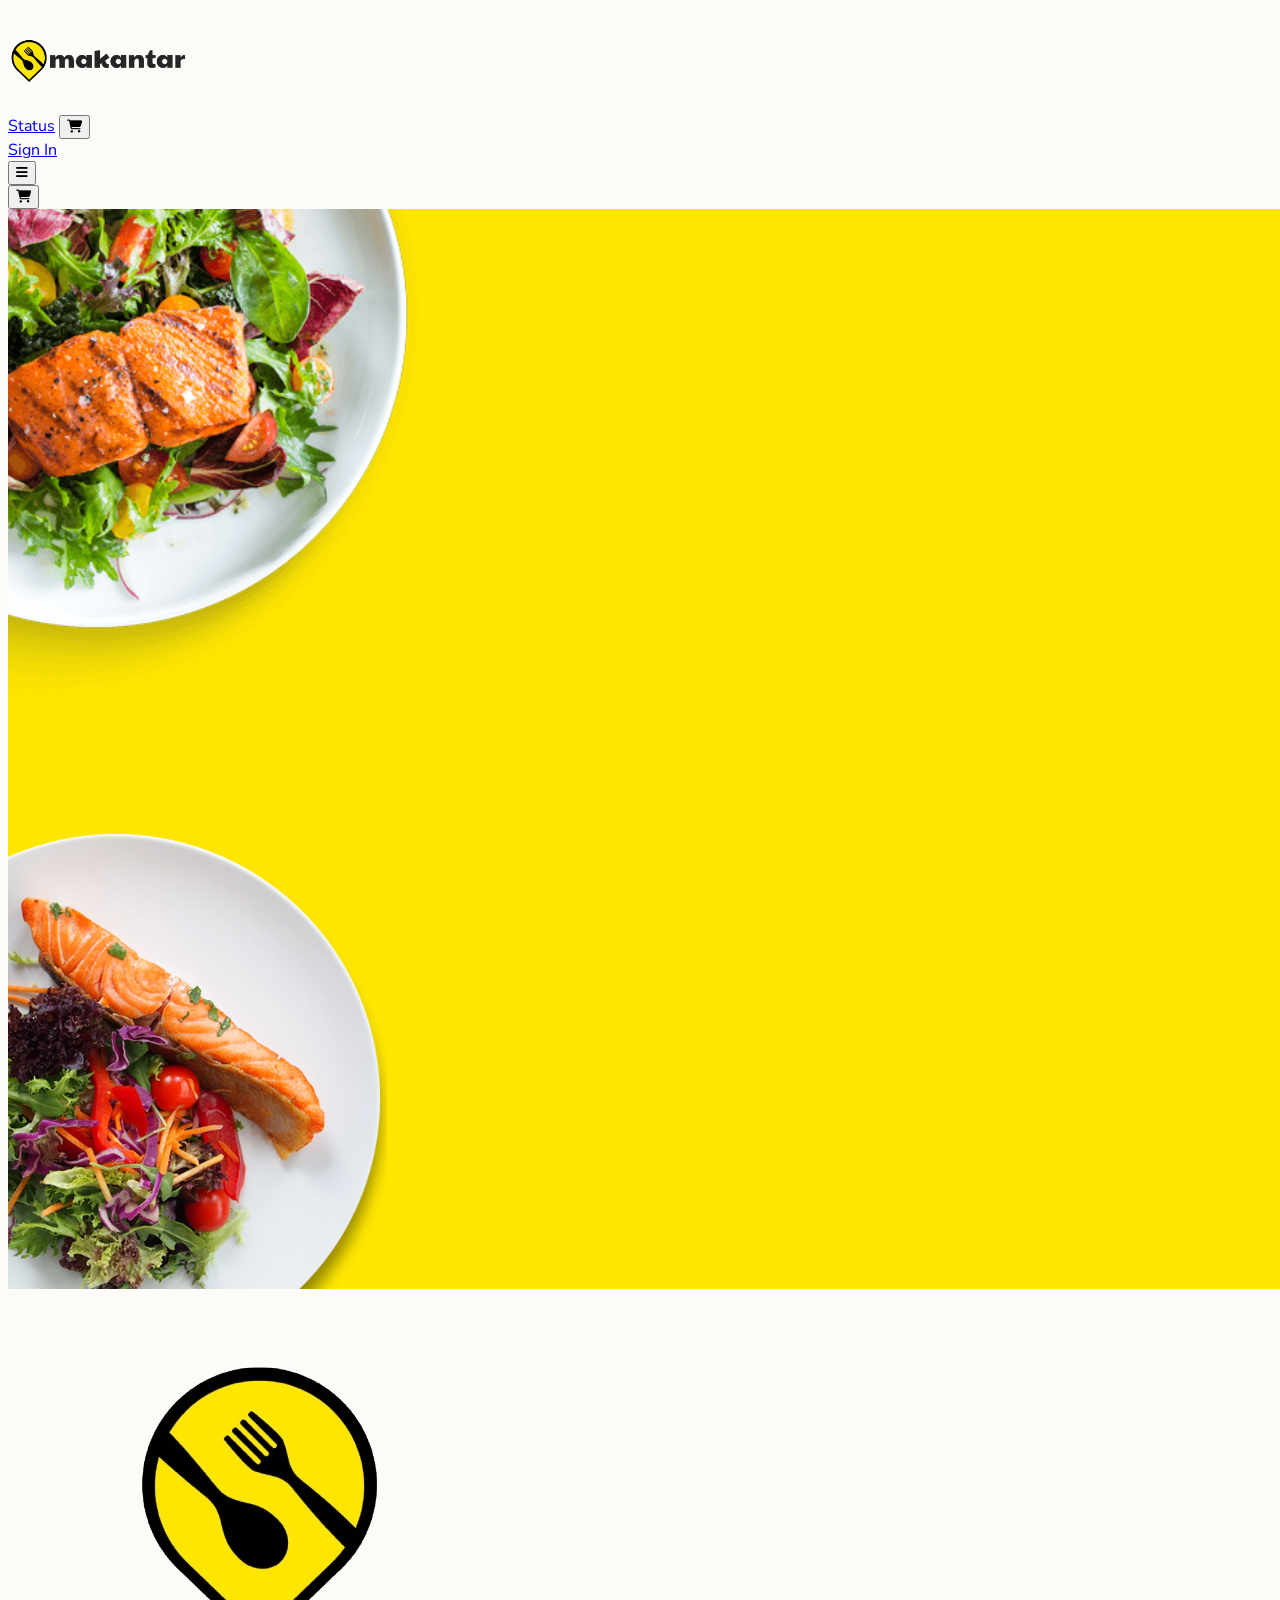
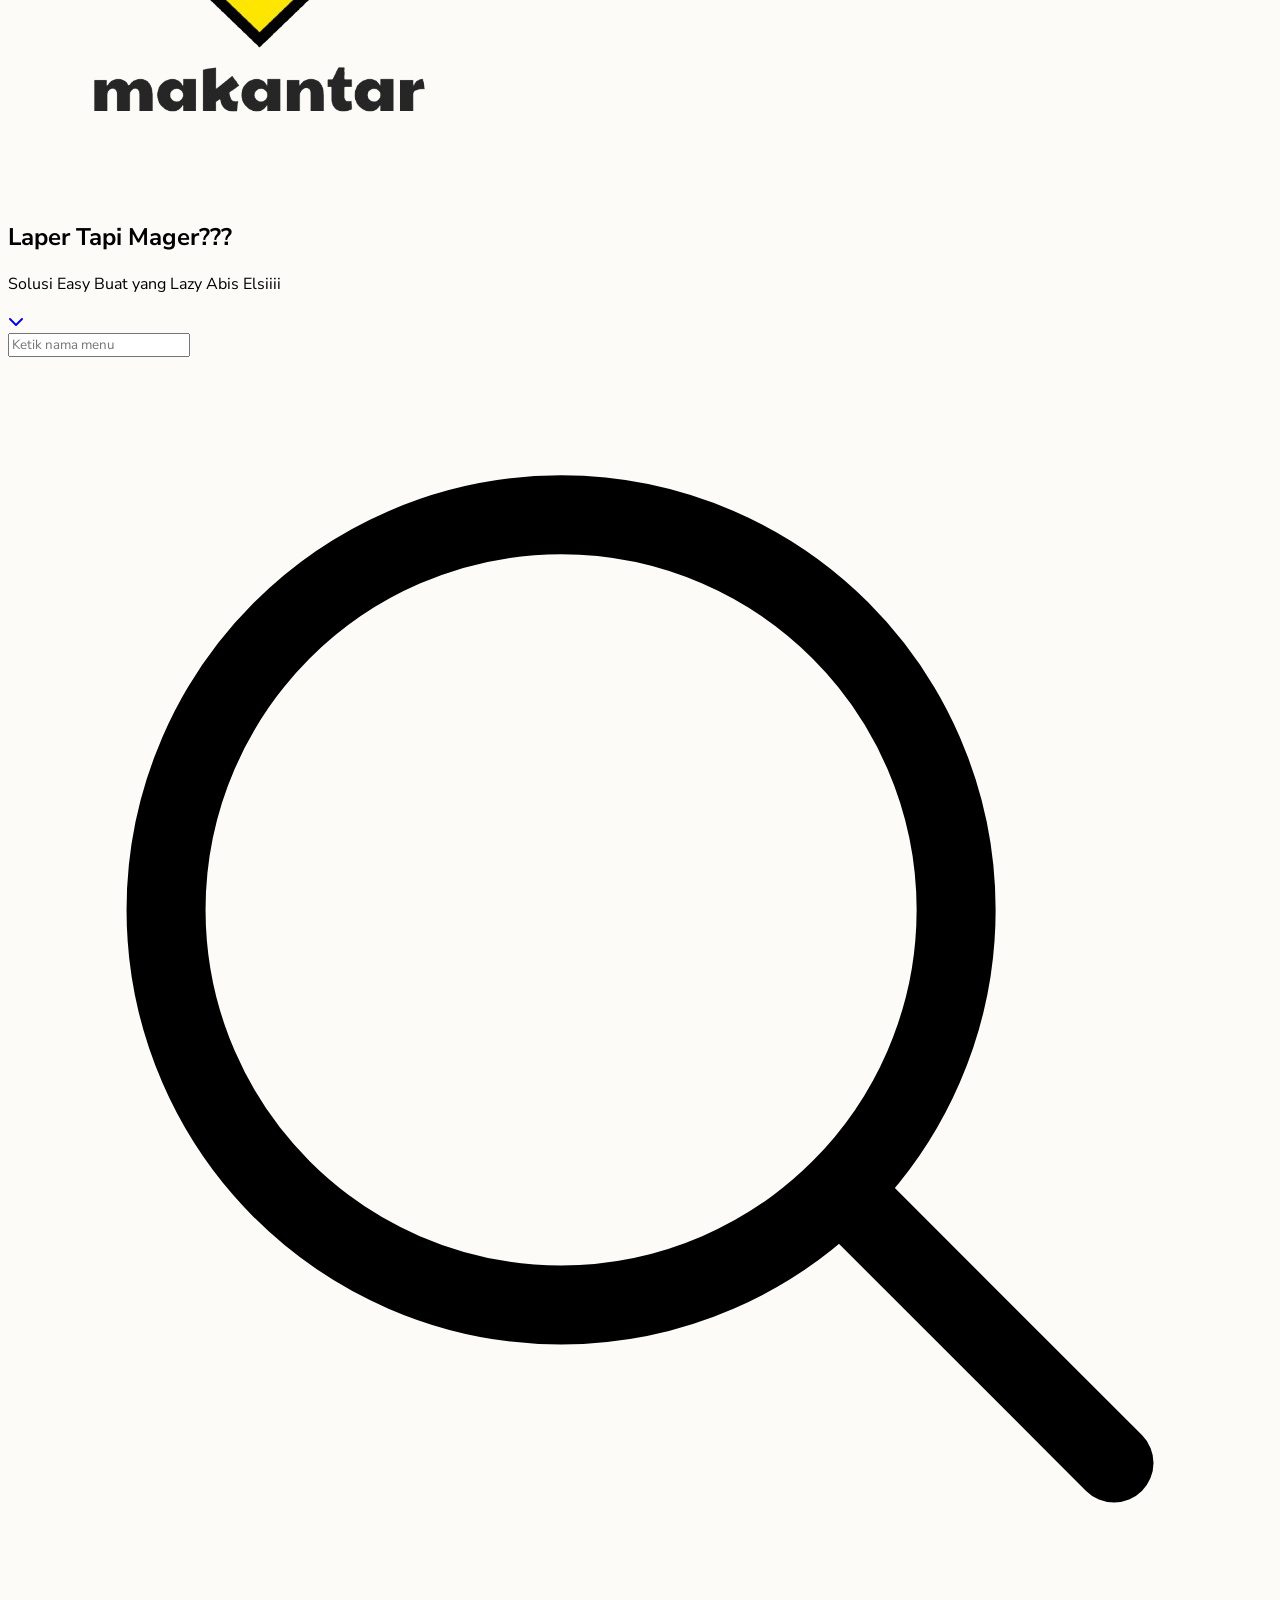
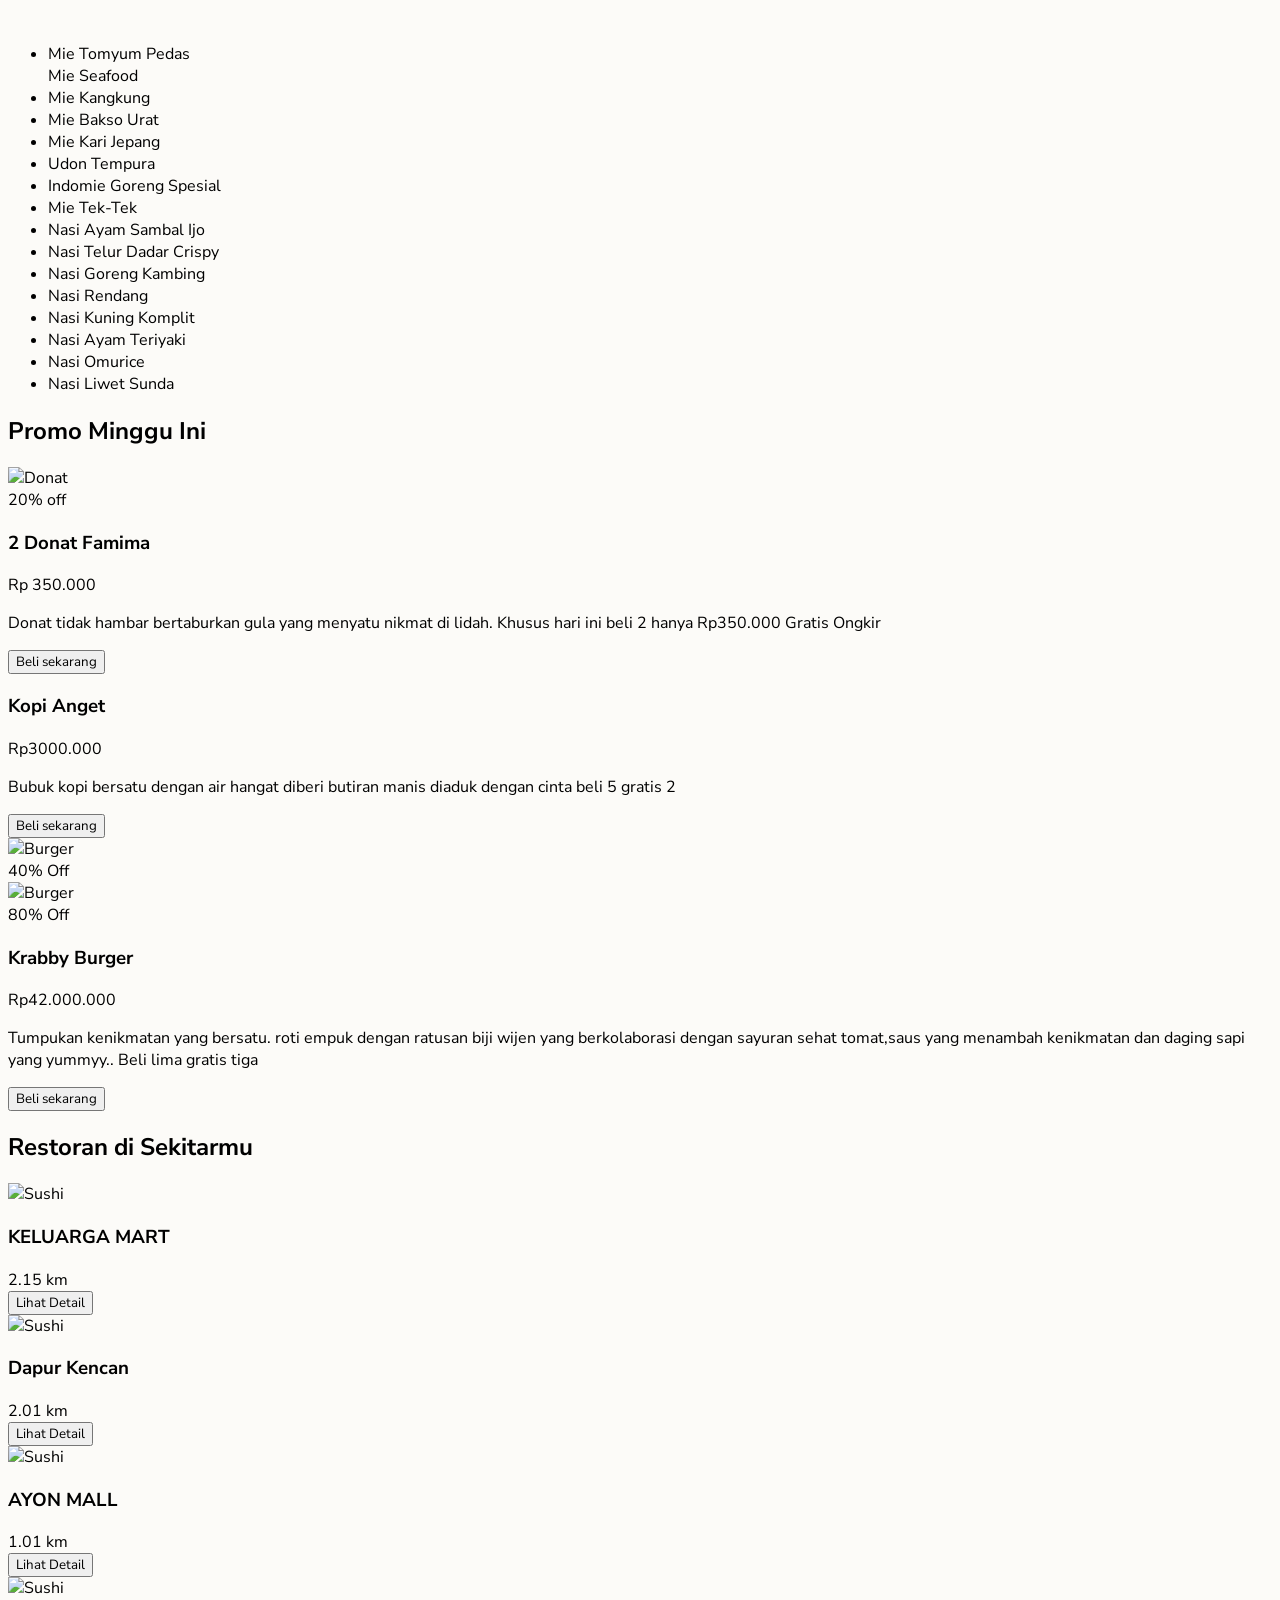
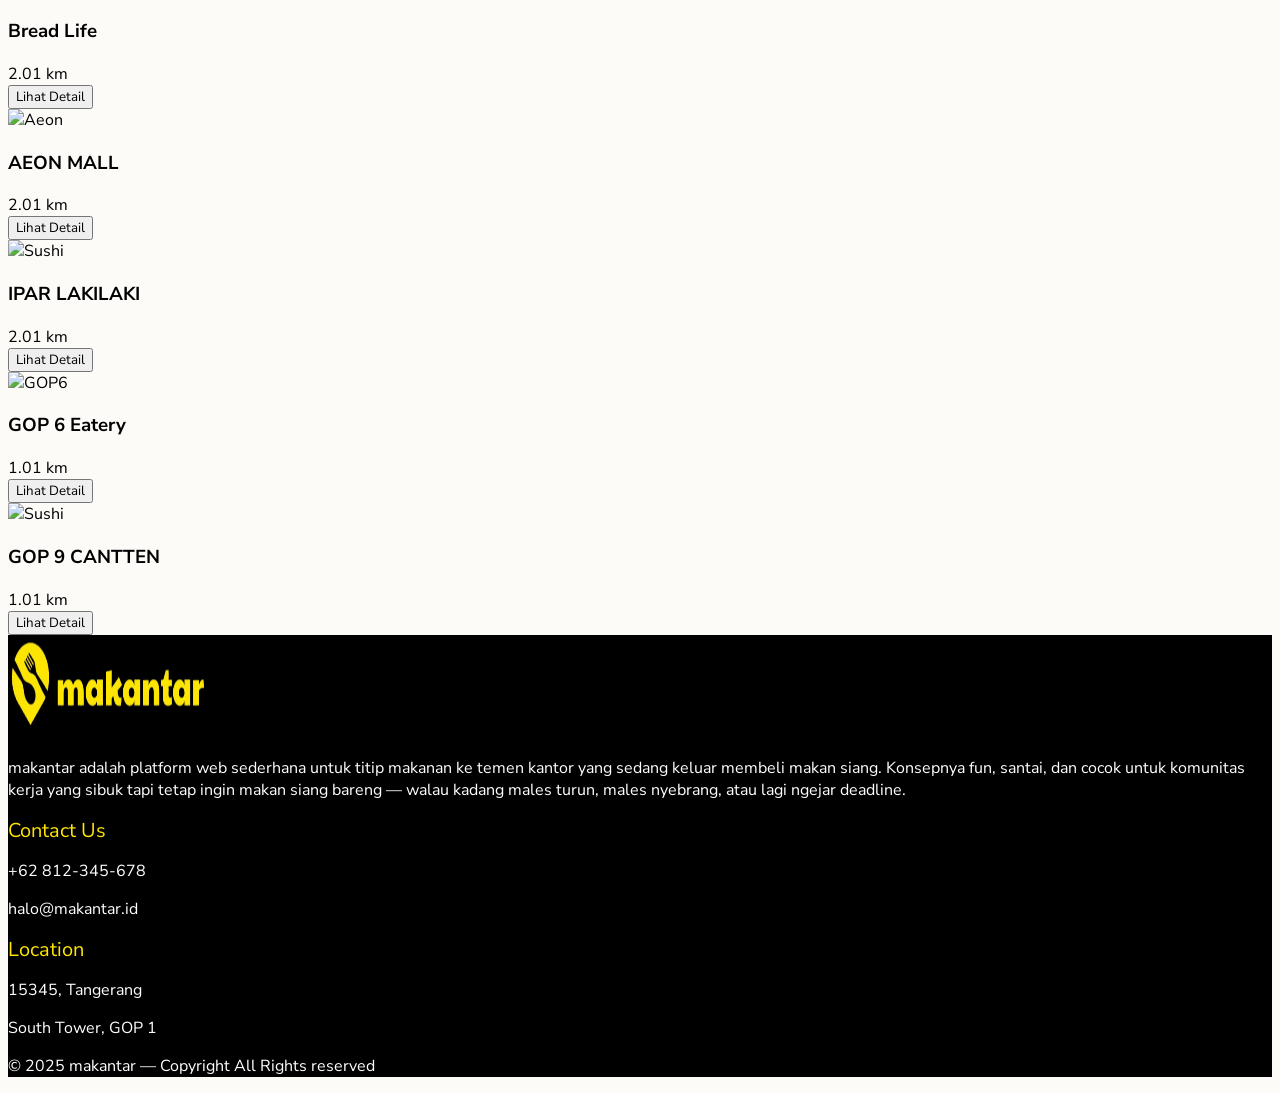
==== commit 7c39bfb2: "feat : localstorage checkout" ====
--- a/index.html
+++ b/index.html
@@ -102,8 +102,7 @@
         </svg>
         <ul id="searchDropdown"
             class="absolute top-full left-0 mt-2 bg-white border border-gray-300 w-full rounded-md shadow-md z-50 hidden">
-            <li class="px-4 py-2 hover:bg-gray-100 cursor-pointer">Mie Tomyum Pedas</li>
-            <a href="detail-resto-B.html" class="px-4 py-2 hover:bg-gray-100 cursor-pointer">Mie Babi</a>
+            <li class="px-4 py-2 hover:bg-gray-100 cursor-pointer">Mie Tomyum Pedas</li 
             <li class="px-4 py-2 hover:bg-gray-100 cursor-pointer">Mie Seafood</li>
             <li class="px-4 py-2 hover:bg-gray-100 cursor-pointer">Mie Kangkung</li>
             <li class="px-4 py-2 hover:bg-gray-100 cursor-pointer">Mie Bakso Urat</li>
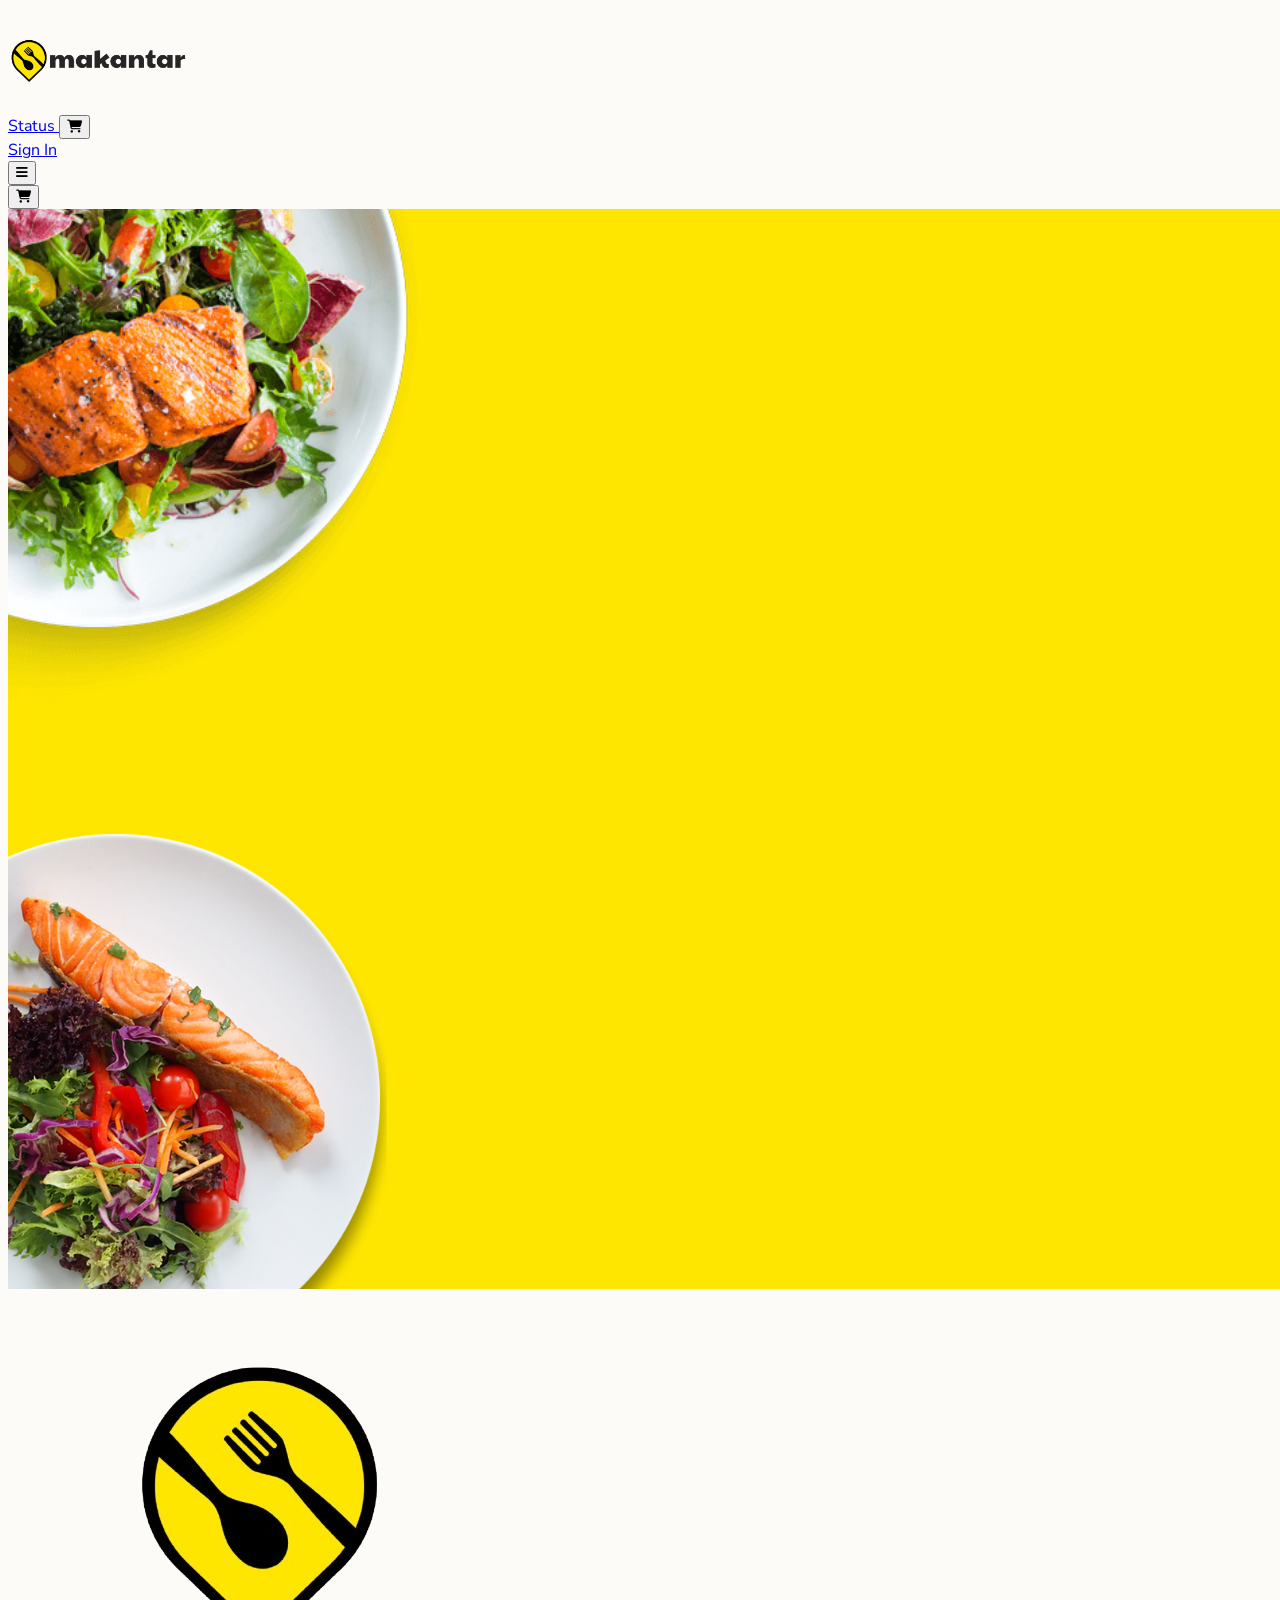
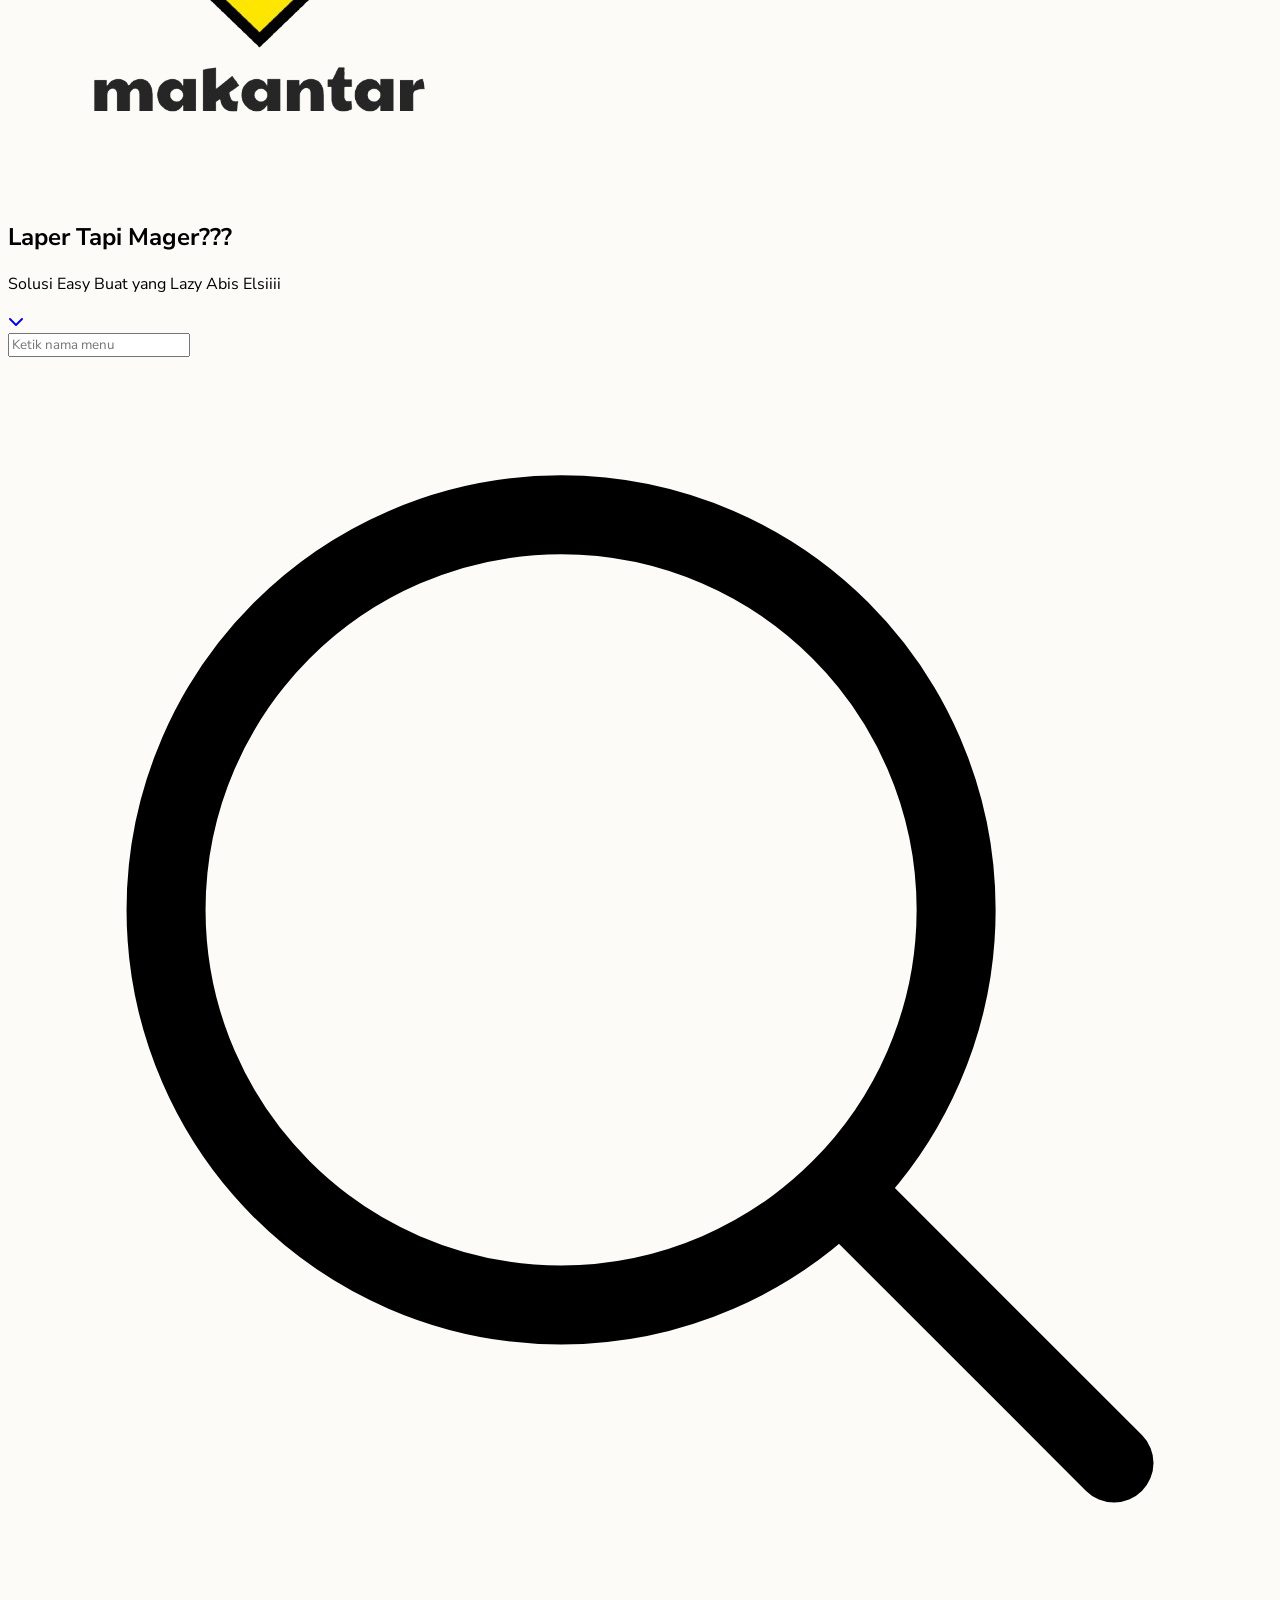
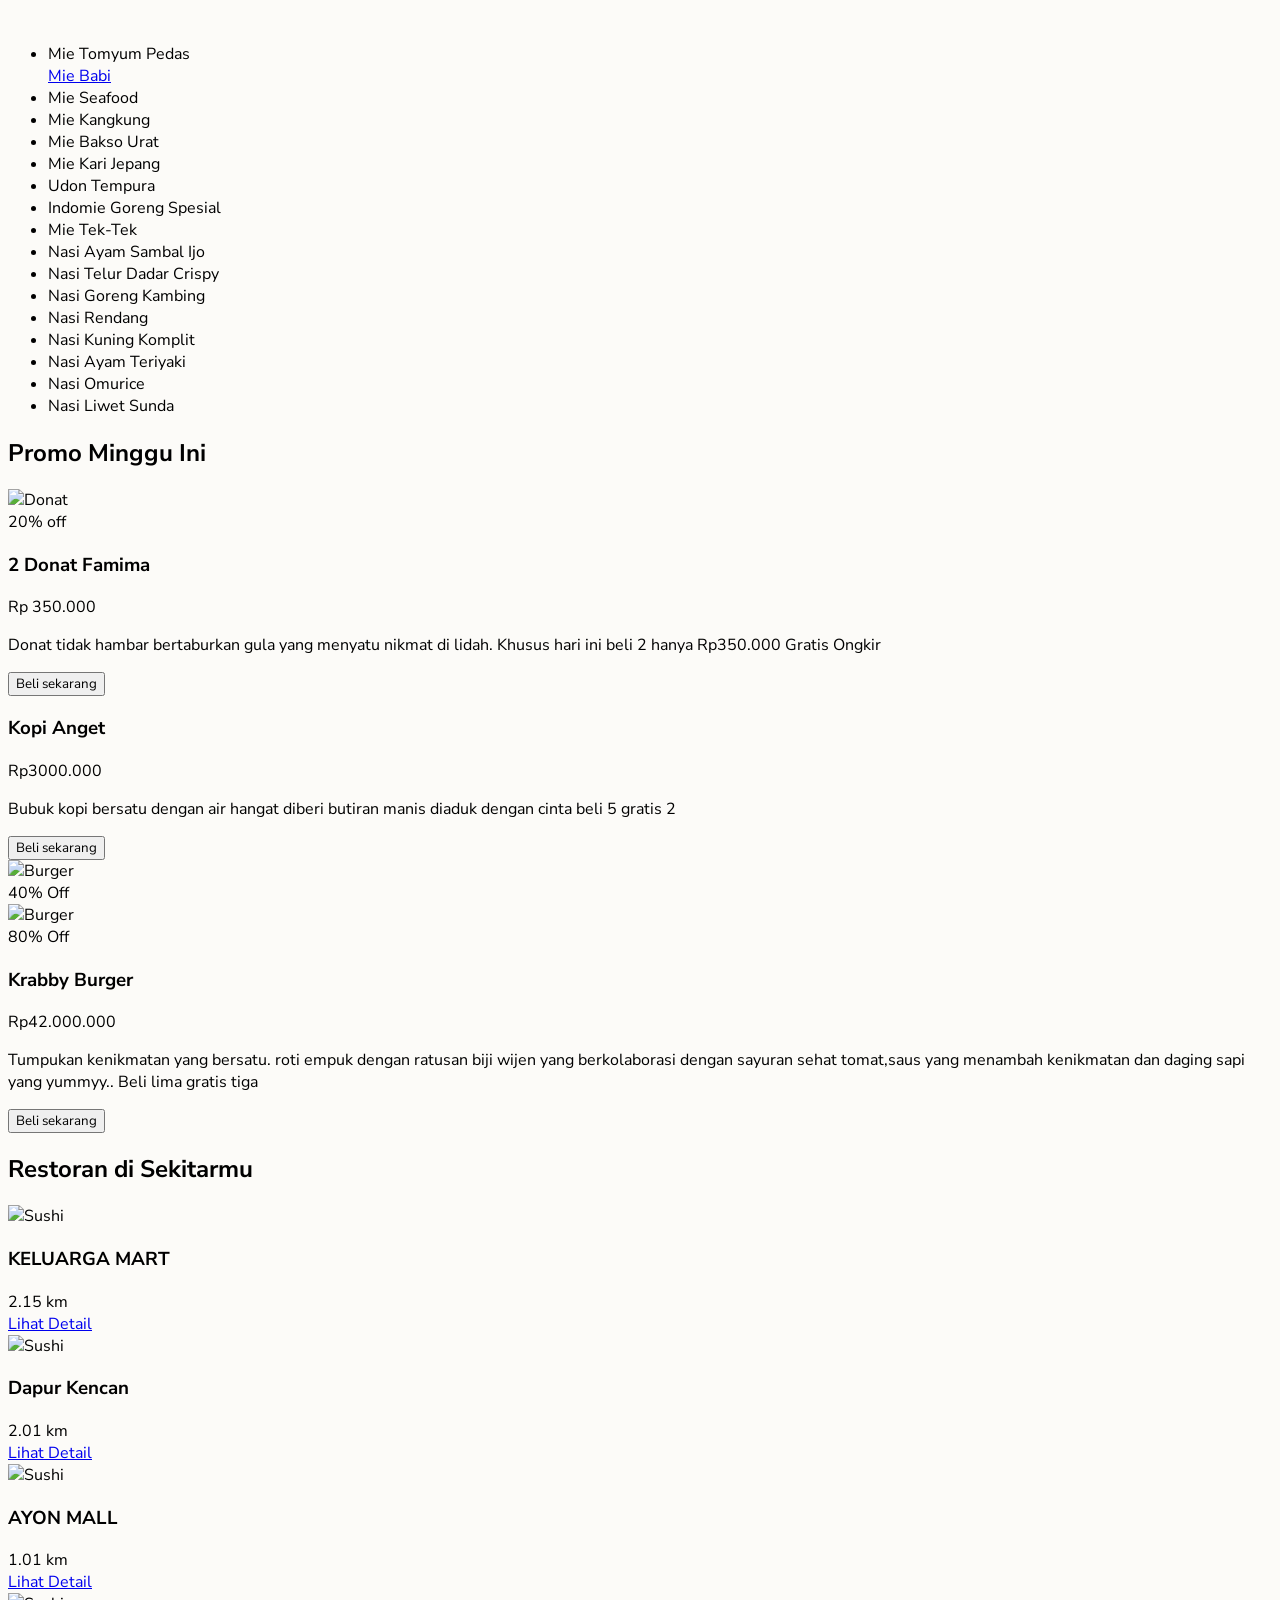
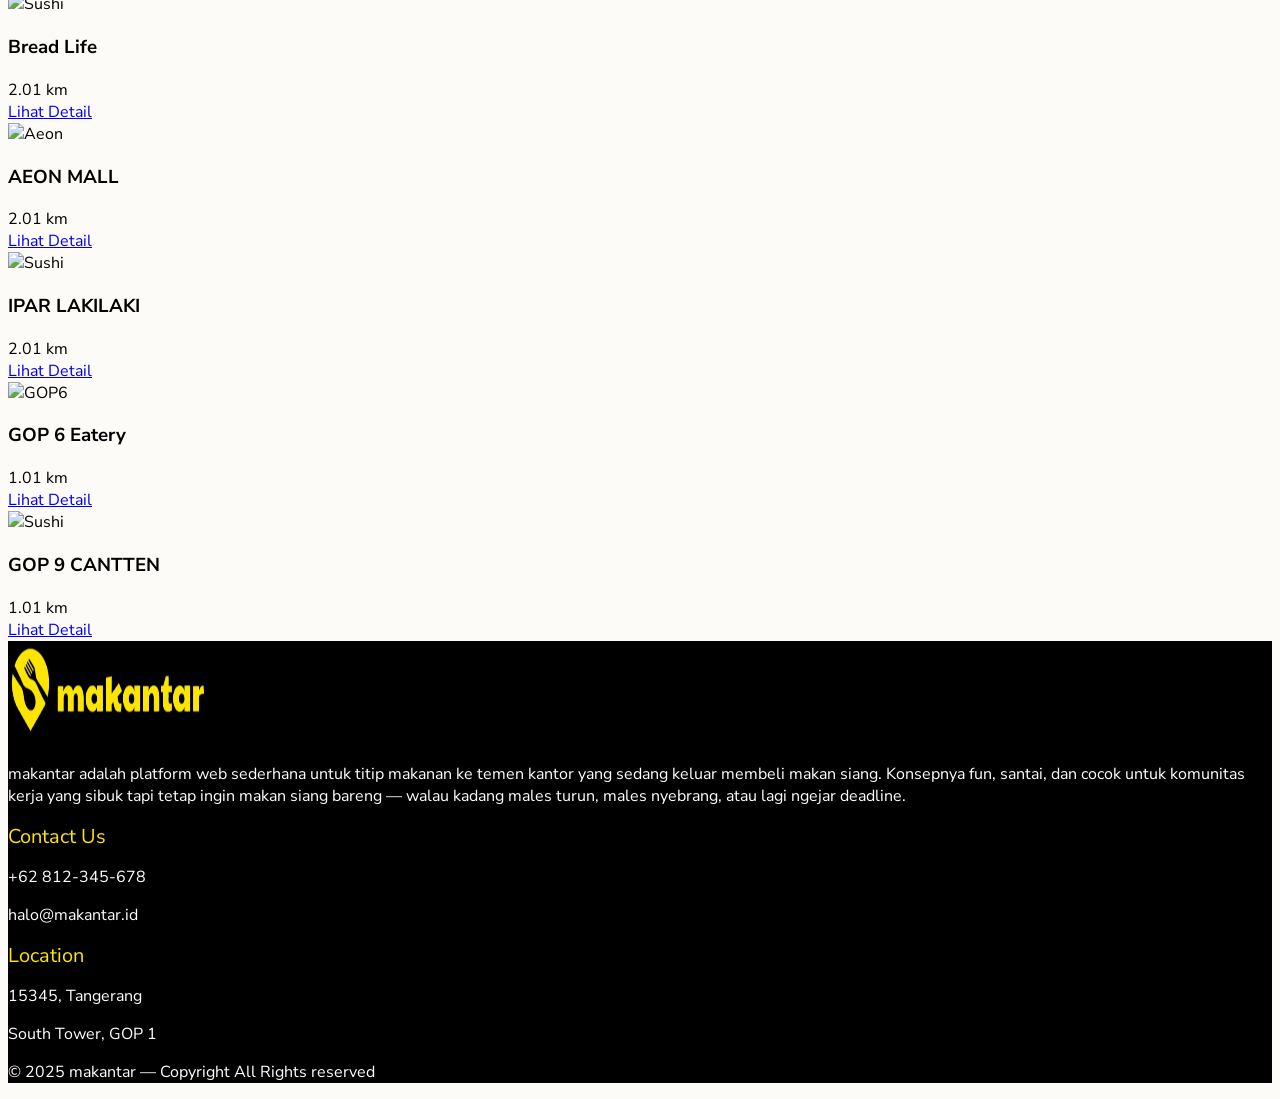
==== commit 89aad2b7: "homeR2" ====
--- a/index.html
+++ b/index.html
@@ -4,68 +4,74 @@
 <head>
     <meta charset="UTF-8">
     <meta name="viewport" content="width=device-width, initial-scale=1.0">
-    <title>MAKANTAR - Anterin MAkanan</title>
     <script src="https://cdn.tailwindcss.com"></script>
     <script src="script.js"></script>
+    <title>makantar - Home Page</title>
     <link rel="stylesheet" href="status/status.css">
     <link rel="stylesheet" href="https://cdnjs.cloudflare.com/ajax/libs/font-awesome/6.4.0/css/all.min.css">
     <link href="https://fonts.googleapis.com/css2?family=Rubik&display=swap" rel="stylesheet">
     <link href="https://fonts.googleapis.com/css2?family=Nunito:wght@400;600;700&display=swap" rel="stylesheet" />
-        <style>
+    <link rel="apple-touch-icon" sizes="180x180" href="../assets/apple-touch-icon.png">
+    <link rel="icon" type="image/png" sizes="32x32" href="assets/favicon-32x32.png">
+    <link rel="icon" type="image/png" sizes="16x16" href="assets/favicon-16x16.png">
+    <link rel="manifest" href="../assets/site.webmanifest">
+    <style>
         body {
             font-family: 'Nunito', sans-serif;
         }
     </style>
    <head>
-
-   <body>
-       <nav class="navbar fixed w-full z-50 px-8 py-0 md:px-20 bg-[#FCFBF8] shadow-md">
-       
-        <div class="container mx-auto flex justify-between items-center  ">
+<body>
+  <nav class="navbar fixed w-full z-50 px-8 py-0 md:px-20 bg-[#FCFBF8] shadow-md">
+    <div class="container mx-auto flex justify-between items-center">
+      
       <!-- Logo -->
-        <div class="flex items-center">
-                <a href="#" class="text-[#6d6d6d] font-bold flex items-center">
-                <img src="src/6.png"  style="width: 180px; height:auto;" />
+      <div class="flex items-center">
+        <a href="#" class="text-[#6d6d6d] font-bold flex items-center">
+          <img src="src/6.png" style="width: 180px; height:auto;" />
         </a>
-         </div> 
-            <!-- Desktop Menu -->
-            <div class="hidden md:flex items-center space-x-8">
-                <a href="status/index.html" class="text-[#262626] font-bold hover:text-yellow-400 transition">Status</a>
-                    <button class="text-[#262626] font-bold hover:text-yellow-400 transition">
-                        <i class="fas fa-shopping-cart text-xl"></i>
-                        <!-- <span
-                            class="absolute -top-2 -right-2 bg-yellow-500 text-xs text-[#6d6d6d] rounded-full h-5 w-5 flex items-center justify-center">3</span> -->
-                    </button>
-                <div class="relative">    
-            <div>
-<!-- Sign In / Greeting Area -->
-  </div>
-    <div class=" text-black font-semibold">
-   <span id="userGreeting" style="display:none">
-     Hai, <span id="userNameDisplay"></span> 
-  </span>
-
-<!-- Tombol Sign In / Log Out -->
-<a
-  id="signInBtn"
-  href="signin.html"
-  class="bg-[#FEE601] text-[#262626] font-bold py-2 px-6 rounded-full transition hover:bg-yellow-400 cursor-pointer ml-4"
->
-  Sign In
-</a>
-  </div>
-    <!-- Mobile Menu Button -->
+      </div>
+
+      <!-- Desktop Menu -->
+      <div class="hidden md:flex items-center space-x-8">
+        <a href="status/index.html" class="text-[#262626] font-bold hover:text-yellow-400 transition">
+          Status
+        </a>
+
+        <button class="text-[#262626] font-bold hover:text-yellow-400 transition">
+          <i class="fas fa-shopping-cart text-xl"></i>
+        </button>
+
+        <!-- Sign In / Greeting Area -->
+        <div class="relative text-black font-semibold">
+          <span id="userGreeting" style="display:none">
+            Hai, <span id="userNameDisplay"></span>
+          </span>
+
+          <a
+            id="signInBtn"
+            href="signin.html"
+            class="bg-[#FEE601] text-[#262626] font-bold py-2 px-6 rounded-full transition hover:bg-yellow-400 cursor-pointer ml-4"
+          >
+            Sign In
+          </a>
+        </div>
+      </div>
+
+      <!-- Mobile Menu Button -->
       <div class="md:hidden flex items-center">
-          <button class="text-white text-2xl focus:outline-none" id="mobile-menu-button">
-              <i class="fas fa-bars"></i>
+        <button class="text-black text-2xl focus:outline-none" id="mobile-menu-button">
+          <i class="fas fa-bars"></i>
+        </button>
+
+        <div class="relative ml-4">
+          <button class="text-black">
+            <i class="fas fa-shopping-cart text-xl"></i>
           </button>
-      <div class="relative ml-4">
-            <button class="text-white">
-              <i class="fas fa-shopping-cart text-xl"></i>
-                 </button>
-            </div>
-        </div>
-    </nav> 
+        </div>
+      </div>
+    </div>
+  </nav>
 
 <!-- Hero Section -->
 <section class="relative w-full h-[900px]">
@@ -102,7 +108,8 @@
         </svg>
         <ul id="searchDropdown"
             class="absolute top-full left-0 mt-2 bg-white border border-gray-300 w-full rounded-md shadow-md z-50 hidden">
-            <li class="px-4 py-2 hover:bg-gray-100 cursor-pointer">Mie Tomyum Pedas</li 
+            <li class="px-4 py-2 hover:bg-gray-100 cursor-pointer">Mie Tomyum Pedas</li>
+            <a href="detail-resto-B.html" class="px-4 py-2 hover:bg-gray-100 cursor-pointer">Mie Babi</a>
             <li class="px-4 py-2 hover:bg-gray-100 cursor-pointer">Mie Seafood</li>
             <li class="px-4 py-2 hover:bg-gray-100 cursor-pointer">Mie Kangkung</li>
             <li class="px-4 py-2 hover:bg-gray-100 cursor-pointer">Mie Bakso Urat</li>
@@ -110,7 +117,6 @@
             <li class="px-4 py-2 hover:bg-gray-100 cursor-pointer">Udon Tempura</li>
             <li class="px-4 py-2 hover:bg-gray-100 cursor-pointer">Indomie Goreng Spesial</li>
             <li class="px-4 py-2 hover:bg-gray-100 cursor-pointer">Mie Tek-Tek</li>
-
             <li class="px-4 py-2 hover:bg-gray-100 cursor-pointer">Nasi Ayam Sambal Ijo</li>
             <li class="px-4 py-2 hover:bg-gray-100 cursor-pointer">Nasi Telur Dadar Crispy</li>
             <li class="px-4 py-2 hover:bg-gray-100 cursor-pointer">Nasi Goreng Kambing</li>
@@ -260,8 +266,6 @@
             </div>
         </div>
     </section>
-
-
     <!-- Bagian Menu -->
     <section class="flex flex-col items-center p-8">
       <h2 class="text-black-700 text-3xl font-bold text-center">
@@ -269,7 +273,6 @@
       </h2>
       <div class="grid grid-cols-4 items-center gap-4 p-4 w-9/10">
         <!-- Bagian Card Menu -->
-
             <!-- Card Menu  1. -->
                  <div
                     class="bg-white rounded-xl overflow-hidden shadow-lg hover:shadow-xl transition duration-300 transform hover:-translate-y-2">
@@ -286,10 +289,10 @@
                             <div class="mt-4 flex justify-center items-center ">
                             <div class="flex items-center text-yellow-400">
                             </div>
-                            <button
-                                class="bg-[#FEE601] hover:bg-yellow-600  font-bold px-20 py-2 rounded-full transition">
-                                Lihat Detail
-                            </button>
+                            <a href="detail-resto/KELUARGA-Mart.html"
+                                class="bg-[#FEE601] hover:bg-yellow-600  font-bold px-20 py-2 rounded-full transition">
+                                Lihat Detail
+                            </a>
                         </div>
                     </div>
                 </div>
@@ -309,10 +312,10 @@
                         <div class="mt-4 flex justify-center items-center">
                             <div class="flex items-center text-yellow-400">
                             </div>
-                            <button
-                                class="bg-[#FEE601] hover:bg-yellow-600 font-bold px-20 py-2 rounded-full transition">
-                                Lihat Detail
-                            </button>
+                              <a href="detail-resto/Dapur-Kencan.html"
+                                class="bg-[#FEE601] hover:bg-yellow-600  font-bold px-20 py-2 rounded-full transition">
+                                Lihat Detail
+                            </a>
                         </div>
                     </div>
                 </div>
@@ -332,10 +335,10 @@
                         <div class="mt-4 flex justify-center items-center">
                             <div class="flex items-center text-yellow-400">
                             </div>
-                            <button
-                                class="bg-[#FEE601] hover:bg-yellow-600 font-bold px-20 py-2 rounded-full transition">
-                                Lihat Detail
-                            </button>
+                                 <a href="detail-resto/AYON-MALL.html"
+                                class="bg-[#FEE601] hover:bg-yellow-600  font-bold px-20 py-2 rounded-full transition">
+                                Lihat Detail
+                            </a>
                         </div>
                     </div>
                 </div>
@@ -357,10 +360,10 @@
                             <div class="flex items-center text-yellow-400">
 
                             </div>
-                            <button
-                                class="bg-[#FEE601] hover:bg-yellow-600 font-bold px-20 py-2 rounded-full transition">
-                               Lihat Detail
-                            </button>
+                              <a href="detail-resto/Bread-Life.html"
+                                class="bg-[#FEE601] hover:bg-yellow-600  font-bold px-20 py-2 rounded-full transition">
+                                Lihat Detail
+                            </a>
                         </div>
                     </div>
                 </div>
@@ -380,10 +383,10 @@
                         <div class="mt-4 flex justify-center items-center">
                             <div class="flex items-center text-yellow-400">
                             </div>
-                            <button
-                                class="bg-[#FEE601] hover:bg-yellow-600 font-bold px-20 py-2 rounded-full transition">
-                                Lihat Detail
-                            </button>
+                              <a href="detail-resto/AEON-MALL.html"
+                                class="bg-[#FEE601] hover:bg-yellow-600  font-bold px-20 py-2 rounded-full transition">
+                                Lihat Detail
+                            </a>
                         </div>
                     </div>
                 </div>
@@ -402,10 +405,10 @@
                         <div class="mt-4 flex justify-center items-center">
                             <div class="flex items-center text-yellow-400">
                             </div>
-                            <button
-                                class="bg-[#FEE601] hover:bg-yellow-600 font-bold px-20 py-2 rounded-full transition">
-                                Lihat Detail
-                            </button>
+                              <a href="detail-resto/IPAR-LAKILAKI.html"
+                                class="bg-[#FEE601] hover:bg-yellow-600  font-bold px-20 py-2 rounded-full transition">
+                                Lihat Detail
+                            </a>
                         </div>
                     </div>
                 </div>
@@ -426,10 +429,10 @@
                         <div class="mt-4 flex justify-center items-center">
                             <div class="flex items-center text-yellow-400">
                             </div>
-                            <button
-                                class="bg-[#FEE601] hover:bg-yellow-600 font-bold px-20 py-2 rounded-full transition">
-                                Lihat Detail
-                            </button>
+                               <a href="detail-resto/GOP-6-Eatery.html"
+                                class="bg-[#FEE601] hover:bg-yellow-600  font-bold px-20 py-2 rounded-full transition">
+                                Lihat Detail
+                            </a>
                         </div>
                     </div>
                 </div>
@@ -448,16 +451,15 @@
                         <div class="mt-4 flex justify-center items-center">
                             <div class="flex items-center text-yellow-400">
                             </div>
-                                <button
-                                class="bg-[#FEE601] hover:bg-yellow-600  font-bold px-20 py-2 rounded-full transition">
-                                Lihat Detail
-                            </button>
-                        </div>
-                    </div>
-                </div>
+                                <a href="detail-resto/GOP-9-CANTTEN.html"
+                                class="bg-[#FEE601] hover:bg-yellow-600  font-bold px-20 py-2 rounded-full transition">
+                                Lihat Detail
+                            </a>
+                        </div>
+                    </div>   
+                   </div>
       <!-- Bagian Button Buy -->
      </div>
-      <!-- Bagian Button Buy -->
     </section>
         <footer class="p-5">
         <div class="grid md:grid-cols-2 md:gap-20">
@@ -467,7 +469,6 @@
                     <p class="px-2 py-4 text-justify">makantar adalah platform web sederhana untuk titip makanan ke temen kantor yang sedang keluar membeli makan siang. Konsepnya fun, santai, dan cocok untuk komunitas kerja yang sibuk tapi tetap ingin makan siang bareng — walau kadang males turun, males nyebrang, atau lagi ngejar deadline.</p>
                 </div>
             </div>
-            
             <div class="grid grid-cols-2 md:grid-cols-1 px-5 py-20 gap-10">
                 <!-- footer nav (home, about, testi, dll) -->
                 <div class="grid md:grid-cols-2 md:gap-0 gap-10">
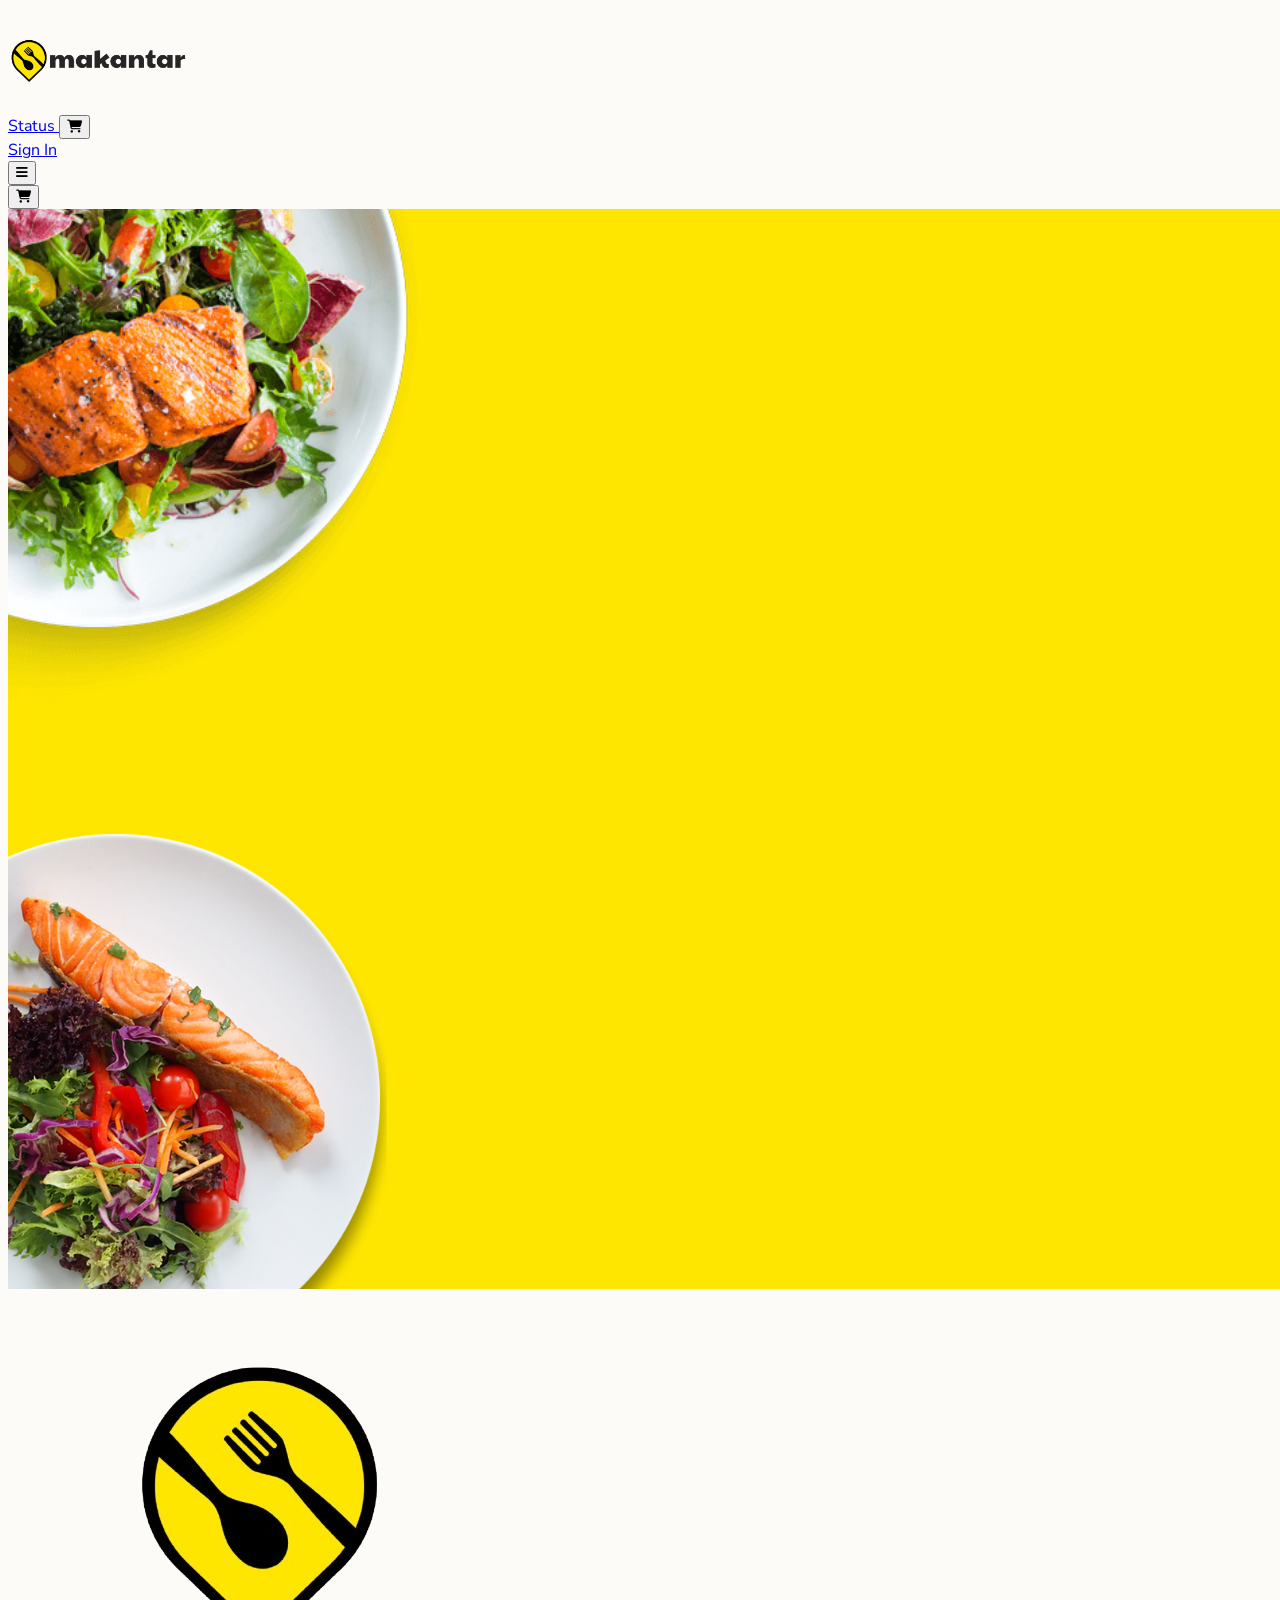
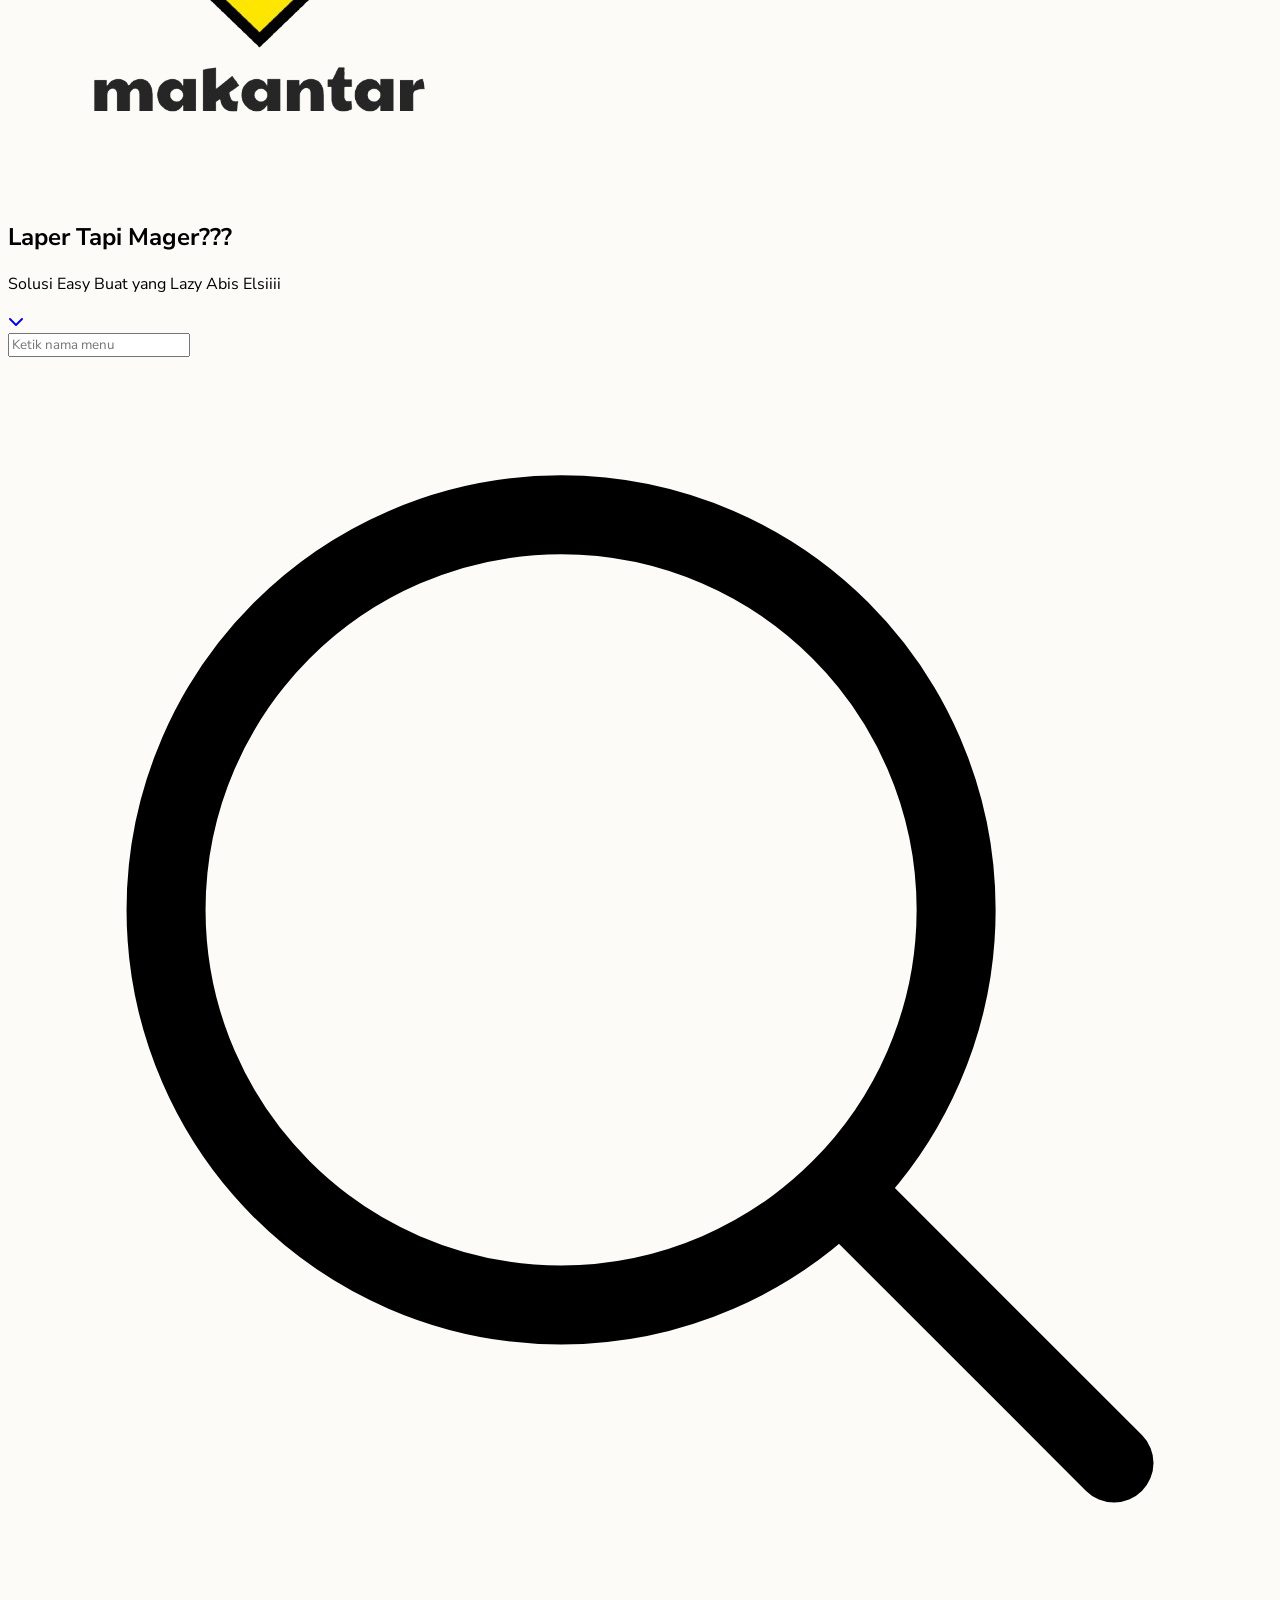
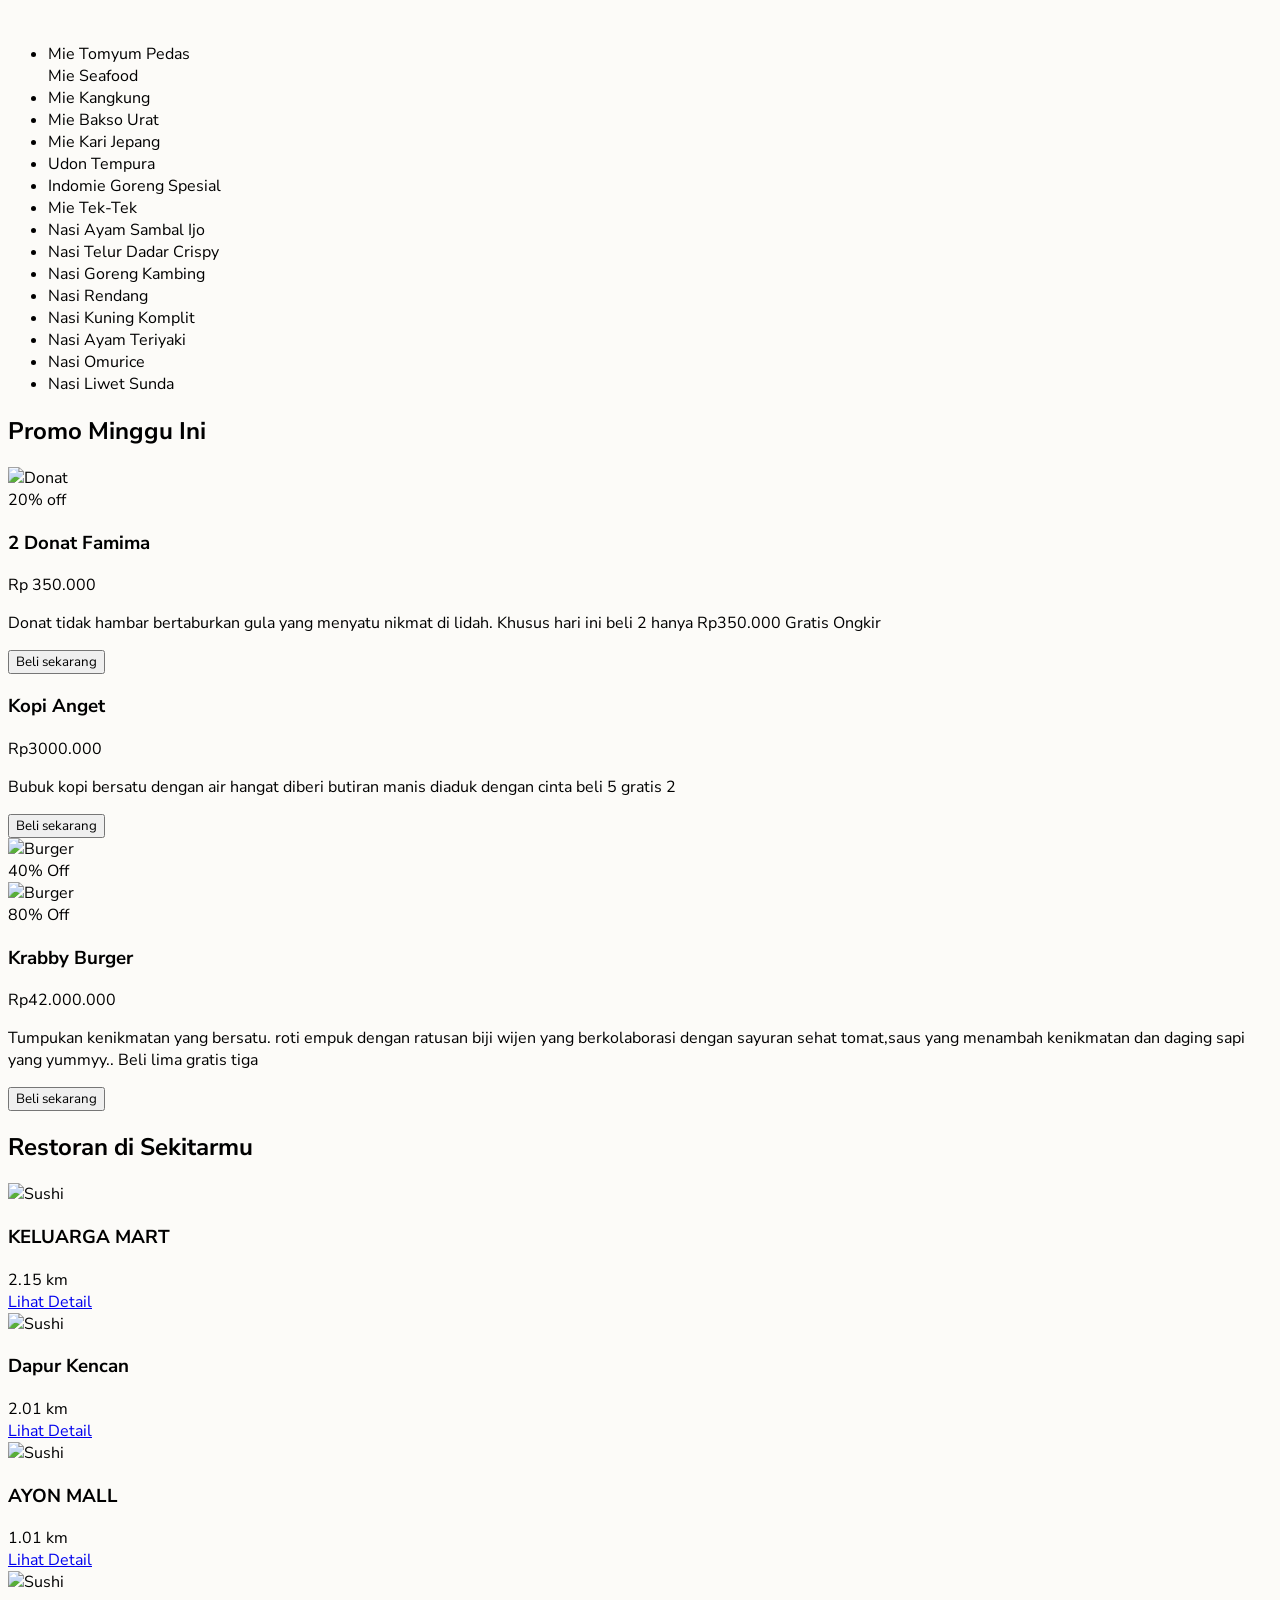
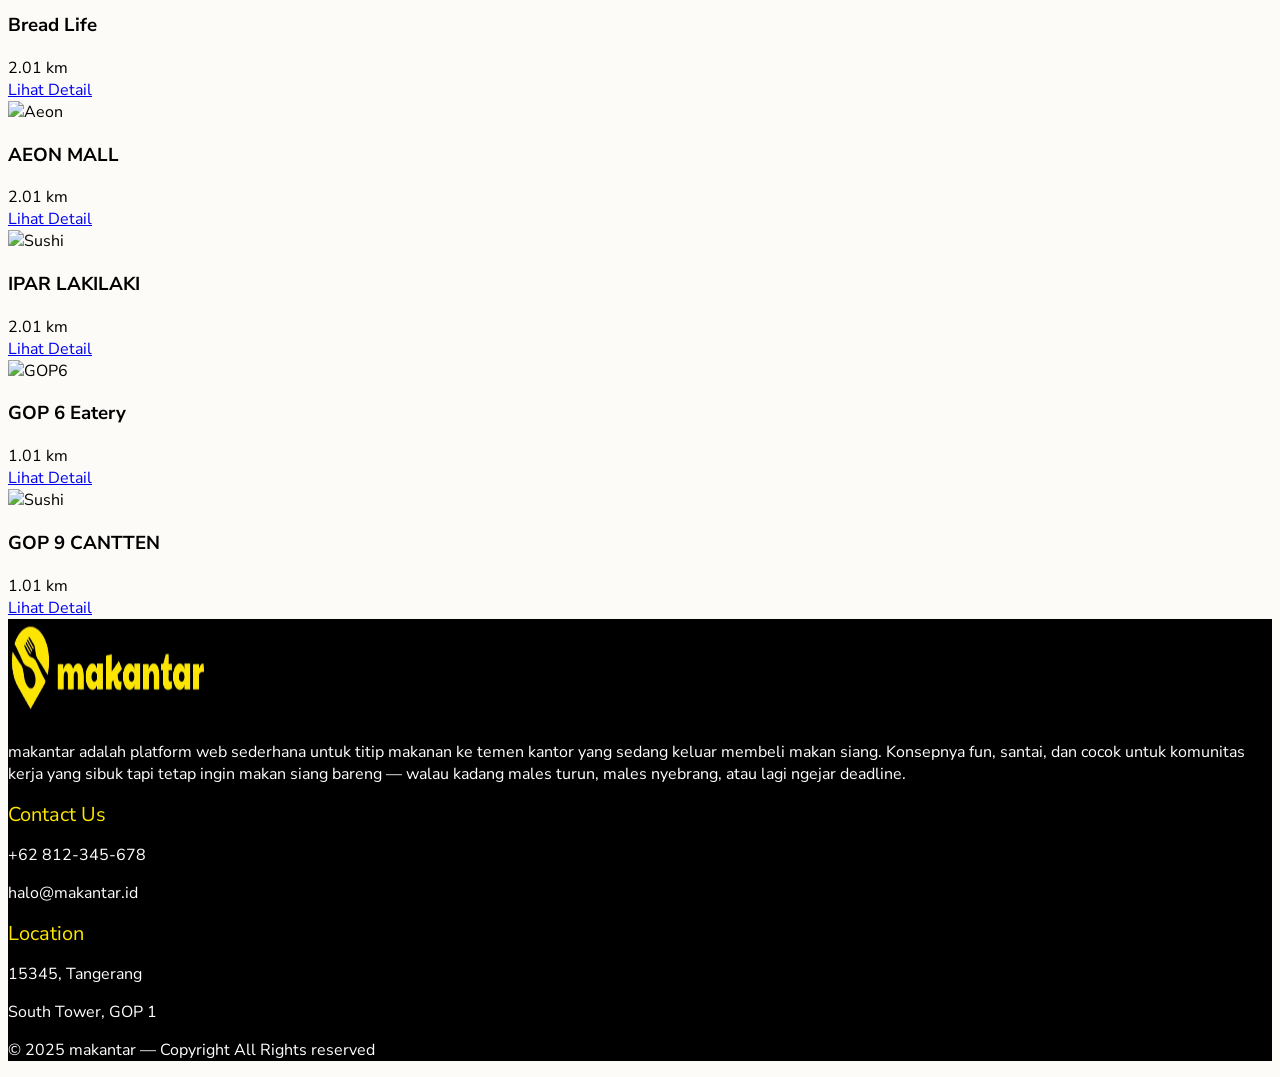
==== commit 7870b661: "Merge pull request #15 from dewaminah/makantar homeR2" ====
--- a/index.html
+++ b/index.html
@@ -108,8 +108,7 @@
         </svg>
         <ul id="searchDropdown"
             class="absolute top-full left-0 mt-2 bg-white border border-gray-300 w-full rounded-md shadow-md z-50 hidden">
-            <li class="px-4 py-2 hover:bg-gray-100 cursor-pointer">Mie Tomyum Pedas</li>
-            <a href="detail-resto-B.html" class="px-4 py-2 hover:bg-gray-100 cursor-pointer">Mie Babi</a>
+            <li class="px-4 py-2 hover:bg-gray-100 cursor-pointer">Mie Tomyum Pedas</li 
             <li class="px-4 py-2 hover:bg-gray-100 cursor-pointer">Mie Seafood</li>
             <li class="px-4 py-2 hover:bg-gray-100 cursor-pointer">Mie Kangkung</li>
             <li class="px-4 py-2 hover:bg-gray-100 cursor-pointer">Mie Bakso Urat</li>
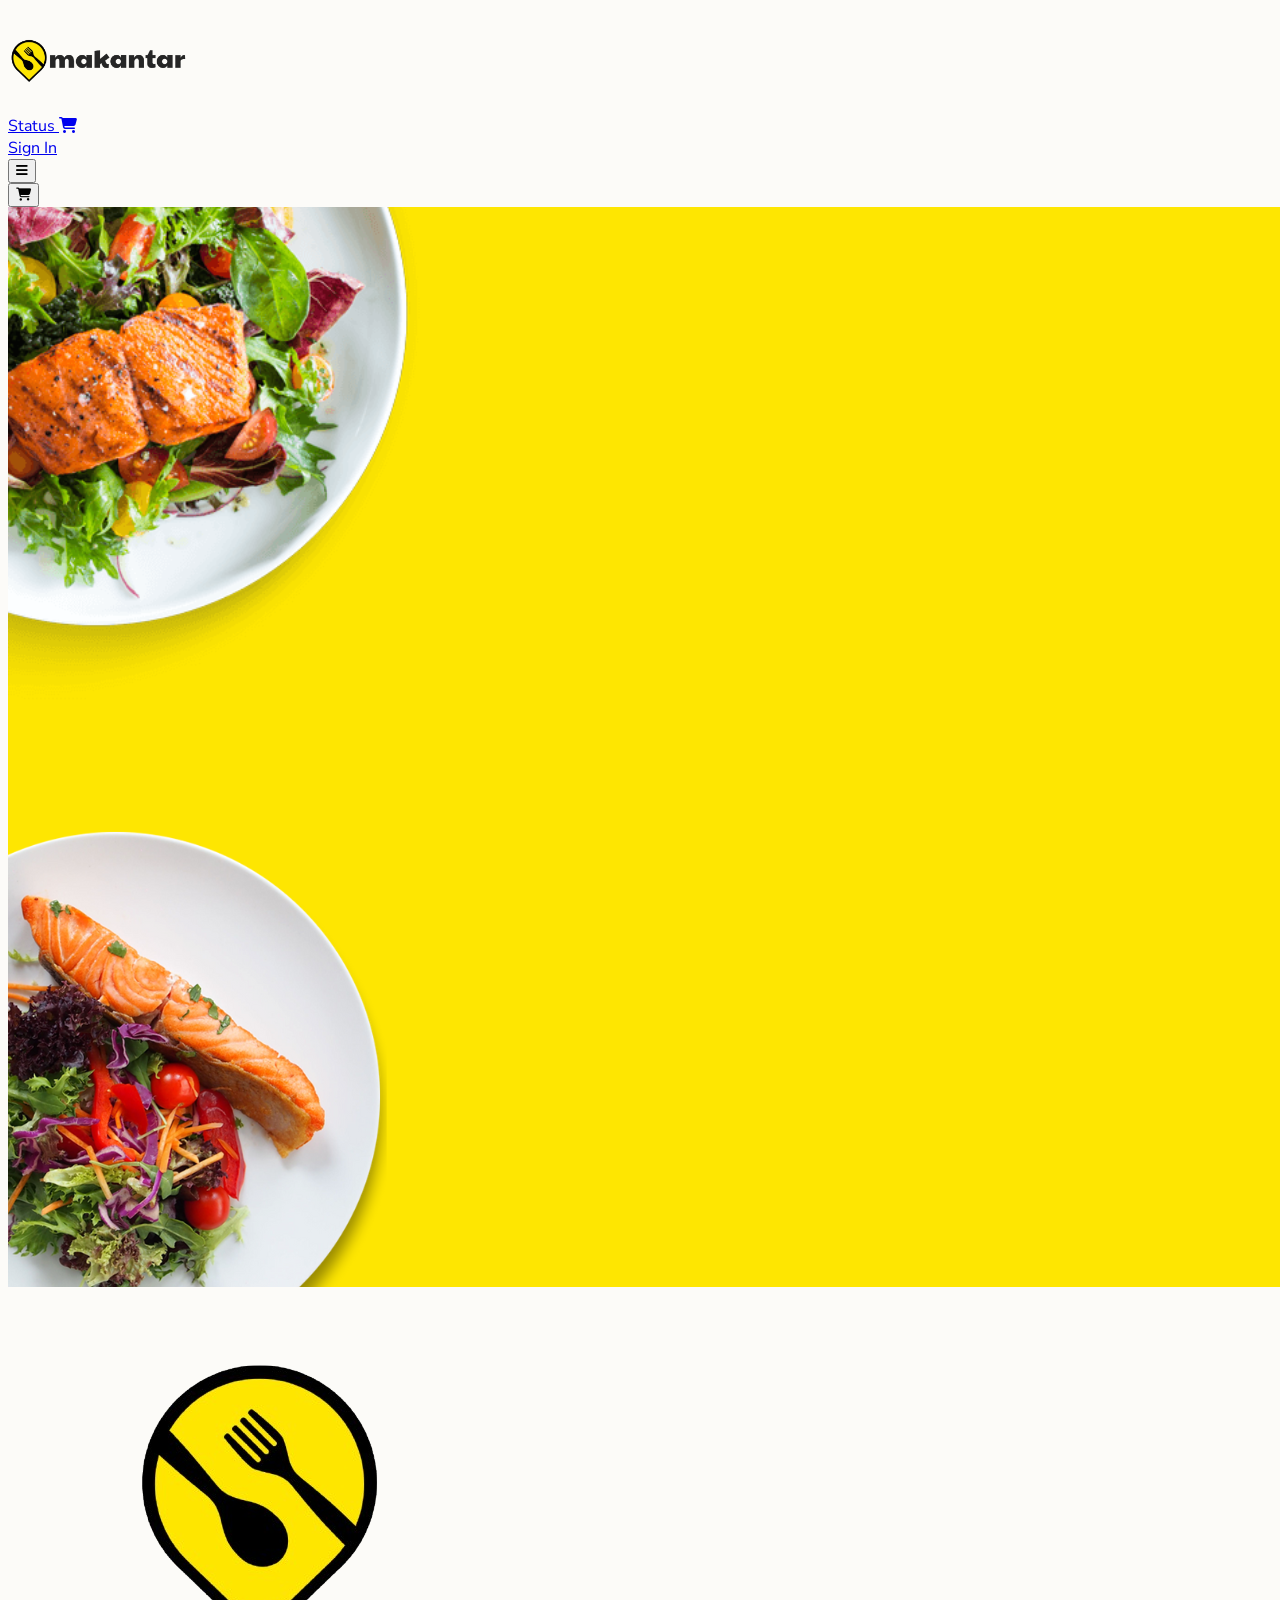
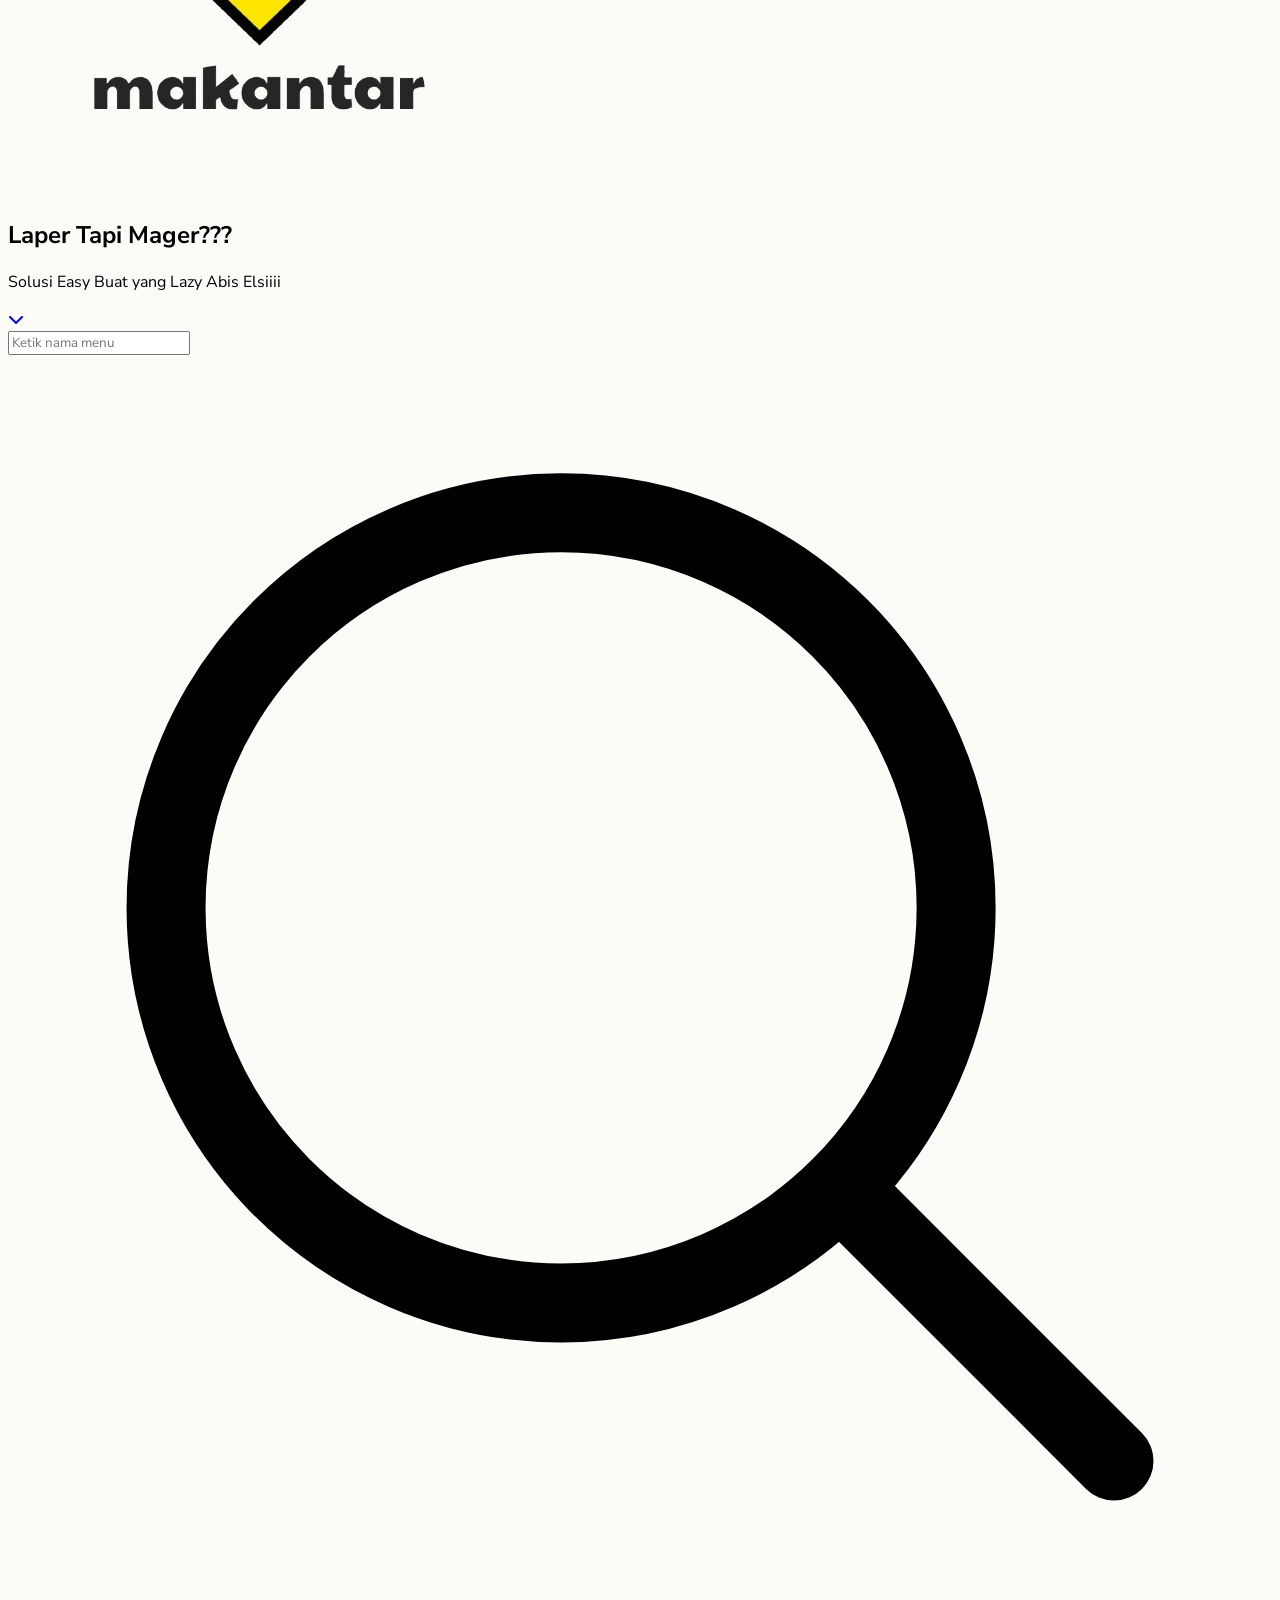
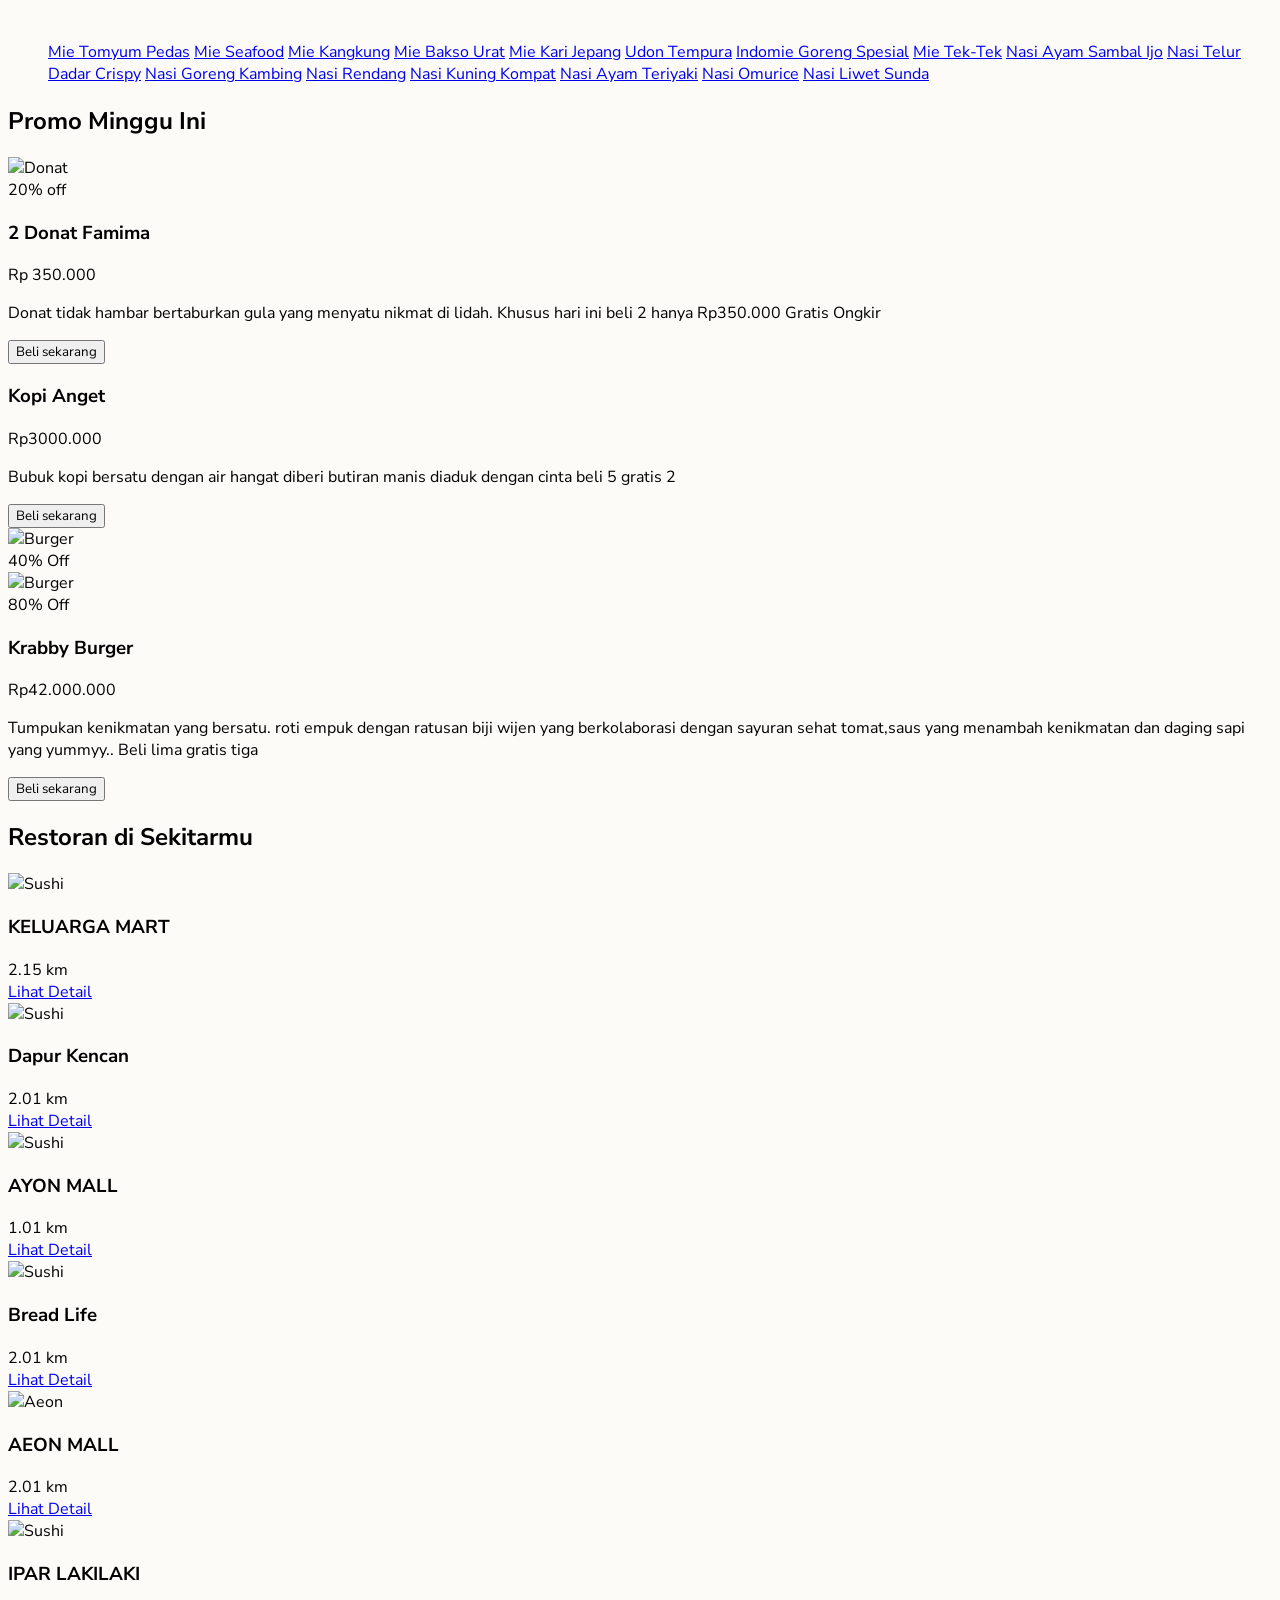
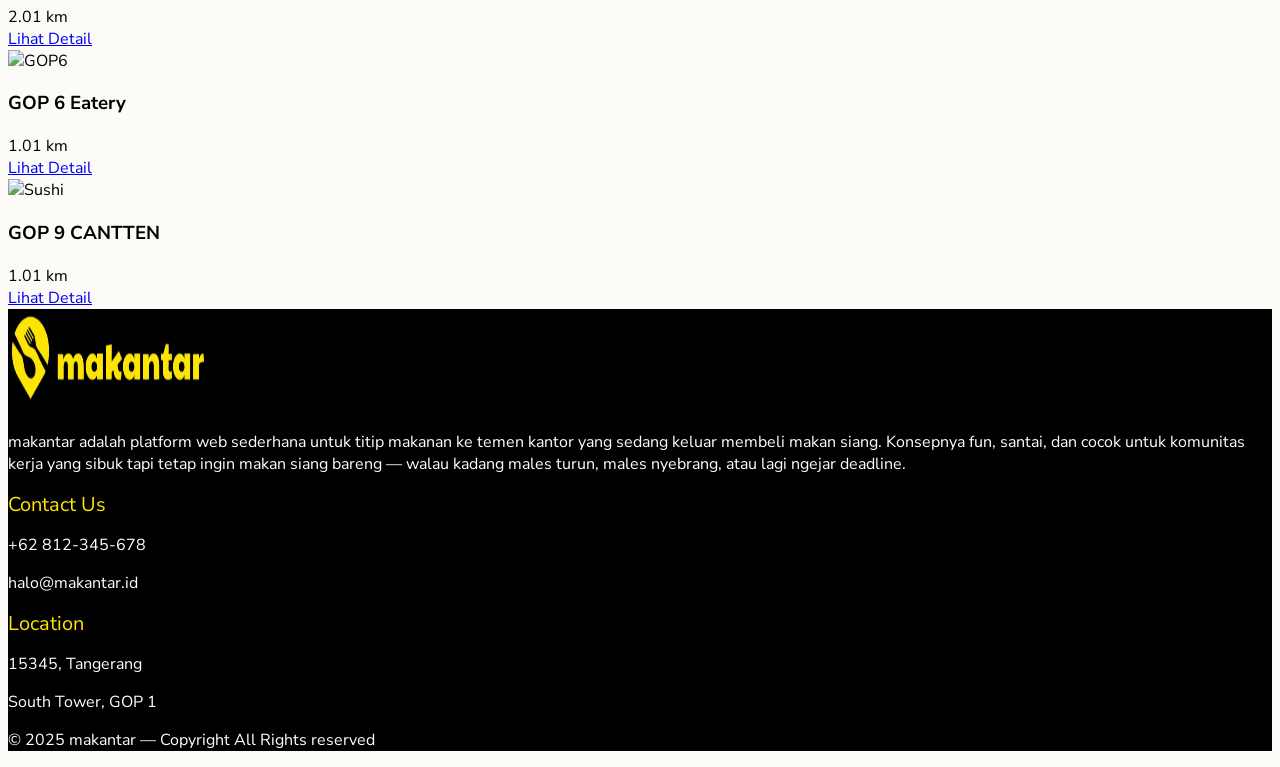
==== commit f2c5e6e8: "feat:finishing kecil" ====
--- a/index.html
+++ b/index.html
@@ -6,7 +6,7 @@
     <meta name="viewport" content="width=device-width, initial-scale=1.0">
     <script src="https://cdn.tailwindcss.com"></script>
     <script src="script.js"></script>
-    <title>makantar - Home Page</title>
+    <title>MAKANTAR - HOMEPAGE</title>
     <link rel="stylesheet" href="status/status.css">
     <link rel="stylesheet" href="https://cdnjs.cloudflare.com/ajax/libs/font-awesome/6.4.0/css/all.min.css">
     <link href="https://fonts.googleapis.com/css2?family=Rubik&display=swap" rel="stylesheet">
@@ -38,9 +38,9 @@
           Status
         </a>
 
-        <button class="text-[#262626] font-bold hover:text-yellow-400 transition">
+        <a href="/checkout/index.html" class="text-[#262626] font-bold hover:text-yellow-400 transition">
           <i class="fas fa-shopping-cart text-xl"></i>
-        </button>
+        </a>
 
         <!-- Sign In / Greeting Area -->
         <div class="relative text-black font-semibold">
@@ -99,8 +99,8 @@
   <div class="relative md:flex justify-between bg-white backdrop-blur-md rounded-lg p-6 flex space-x-2 shadow-lg max-w-4xl mx-auto w-full">
     <div id='searchForm'
         class="relative hidden md:flex justify-between w-full p-3 rounded-md border border-gray-500/75">
-        <input type="text" name="search" id="search" class="w-full focus:outline-0" placeholder="Ketik nama menu"
-            autocomplete="off">
+        <input type="text" name="search" id="search" class="w-full focus:outline-0"
+            placeholder="Ketik nama menu" autocomplete="off">
         <svg xmlns="http://www.w3.org/2000/svg" fill="none" viewBox="0 0 24 24" stroke-width="1.5"
             stroke="currentColor" class="size-6 text-gray-500">
             <path stroke-linecap="round" stroke-linejoin="round"
@@ -108,22 +108,23 @@
         </svg>
         <ul id="searchDropdown"
             class="absolute top-full left-0 mt-2 bg-white border border-gray-300 w-full rounded-md shadow-md z-50 hidden">
-            <li class="px-4 py-2 hover:bg-gray-100 cursor-pointer">Mie Tomyum Pedas</li 
-            <li class="px-4 py-2 hover:bg-gray-100 cursor-pointer">Mie Seafood</li>
-            <li class="px-4 py-2 hover:bg-gray-100 cursor-pointer">Mie Kangkung</li>
-            <li class="px-4 py-2 hover:bg-gray-100 cursor-pointer">Mie Bakso Urat</li>
-            <li class="px-4 py-2 hover:bg-gray-100 cursor-pointer">Mie Kari Jepang</li>
-            <li class="px-4 py-2 hover:bg-gray-100 cursor-pointer">Udon Tempura</li>
-            <li class="px-4 py-2 hover:bg-gray-100 cursor-pointer">Indomie Goreng Spesial</li>
-            <li class="px-4 py-2 hover:bg-gray-100 cursor-pointer">Mie Tek-Tek</li>
-            <li class="px-4 py-2 hover:bg-gray-100 cursor-pointer">Nasi Ayam Sambal Ijo</li>
-            <li class="px-4 py-2 hover:bg-gray-100 cursor-pointer">Nasi Telur Dadar Crispy</li>
-            <li class="px-4 py-2 hover:bg-gray-100 cursor-pointer">Nasi Goreng Kambing</li>
-            <li class="px-4 py-2 hover:bg-gray-100 cursor-pointer">Nasi Rendang</li>
-            <li class="px-4 py-2 hover:bg-gray-100 cursor-pointer">Nasi Kuning Komplit</li>
-            <li class="px-4 py-2 hover:bg-gray-100 cursor-pointer">Nasi Ayam Teriyaki</li>
-            <li class="px-4 py-2 hover:bg-gray-100 cursor-pointer">Nasi Omurice</li>
-            <li class="px-4 py-2 hover:bg-gray-100 cursor-pointer">Nasi Liwet Sunda</li>
+            <a href="/detail-resto/Dapur-Kencan.html" class="px-4 py-2 hover:bg-gray-100 cursor-pointer">Mie Tomyum Pedas</a>
+            <a href="/detail-resto/Dapur-Kencan.html" class="px-4 py-2 hover:bg-gray-100 cursor-pointer">Mie Seafood</a>
+            <a href="/detail-resto/AYON-MALL.html" class="px-4 py-2 hover:bg-gray-100 cursor-pointer">Mie Kangkung</a>
+            <a href="/detail-resto/AYON-MALL.html" class="px-4 py-2 hover:bg-gray-100 cursor-pointer">Mie Bakso Urat</a>
+            <a href="/detail-resto/GOP-9-Cantten.html" class="px-4 py-2 hover:bg-gray-100 cursor-pointer">Mie Kari Jepang</a>
+            <a href="/detail-resto/GOP-9-Cantten.html" class="px-4 py-2 hover:bg-gray-100 cursor-pointer">Udon Tempura</a>
+            <a href="/detail-resto/GOP-6-eatery.html" class="px-4 py-2 hover:bg-gray-100 cursor-pointer">Indomie Goreng Spesial</a>
+            <a href="/detail-resto/GOP-6-eatery.html" class="px-4 py-2 hover:bg-gray-100 cursor-pointer">Mie Tek-Tek</a>
+
+            <a href="/detail-resto/Dapur-Kencan.html" class="px-4 py-2 hover:bg-gray-100 cursor-pointer">Nasi Ayam Sambal Ijo</a>
+            <a href="/detail-resto/Dapur-Kencan.html" class="px-4 py-2 hover:bg-gray-100 cursor-pointer">Nasi Telur Dadar Crispy</a>
+            <a href="/detail-resto/AYON-MALL.html" class="px-4 py-2 hover:bg-gray-100 cursor-pointer">Nasi Goreng Kambing</a>
+            <a href="/detail-resto/AYON-MALL.html" class="px-4 py-2 hover:bg-gray-100 cursor-pointer">Nasi Rendang</a>
+            <a href="/detail-resto/GOP-9-Cantten.html" class="px-4 py-2 hover:bg-gray-100 cursor-pointer">Nasi Kuning Kompat</a>
+            <a href="/detail-resto/GOP-9-Cantten.html" class="px-4 py-2 hover:bg-gray-100 cursor-pointer">Nasi Ayam Teriyaki</a>
+            <a href="/detail-resto/GOP-6-eatery.html" class="px-4 py-2 hover:bg-gray-100 cursor-pointer">Nasi Omurice</a>
+            <a href="/detail-resto/GOP-6-eatery.html" class="px-4 py-2 hover:bg-gray-100 cursor-pointer">Nasi Liwet Sunda</a>
         </ul>
     </div>
     <!-- <button
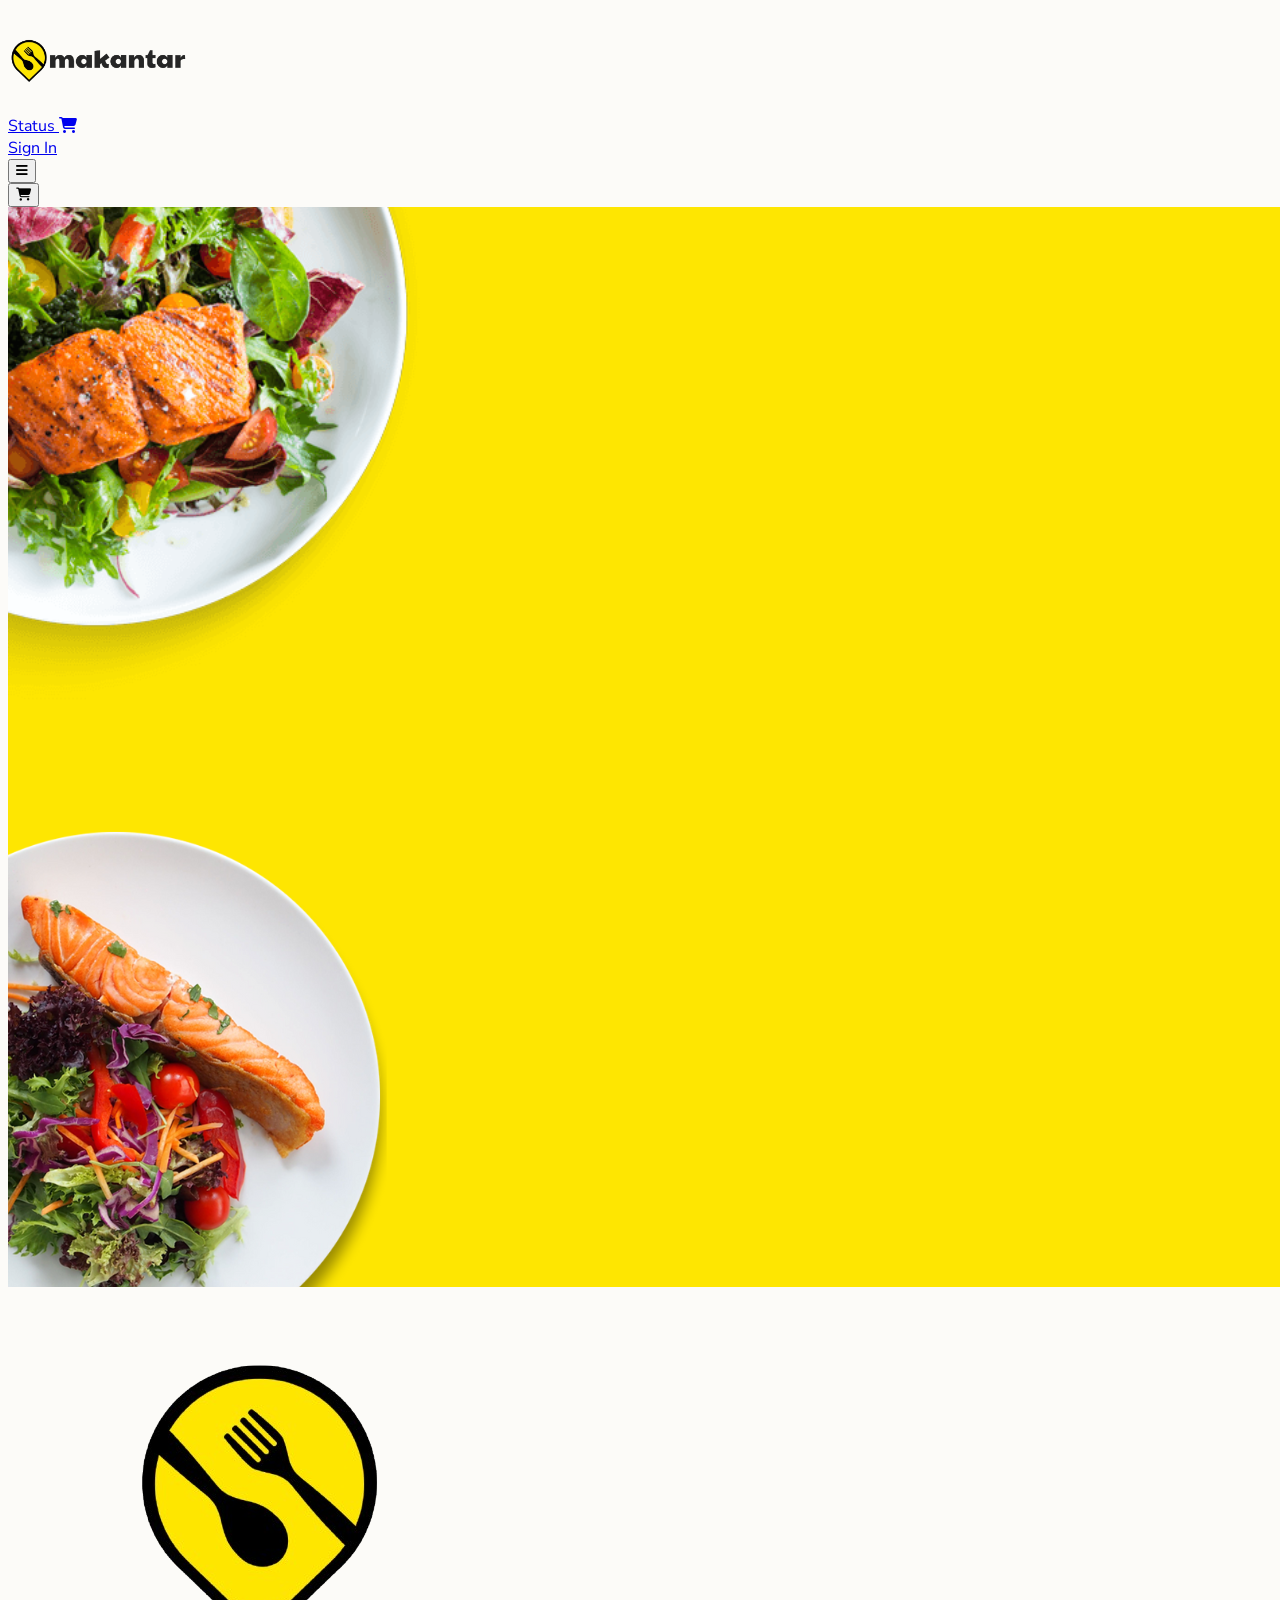
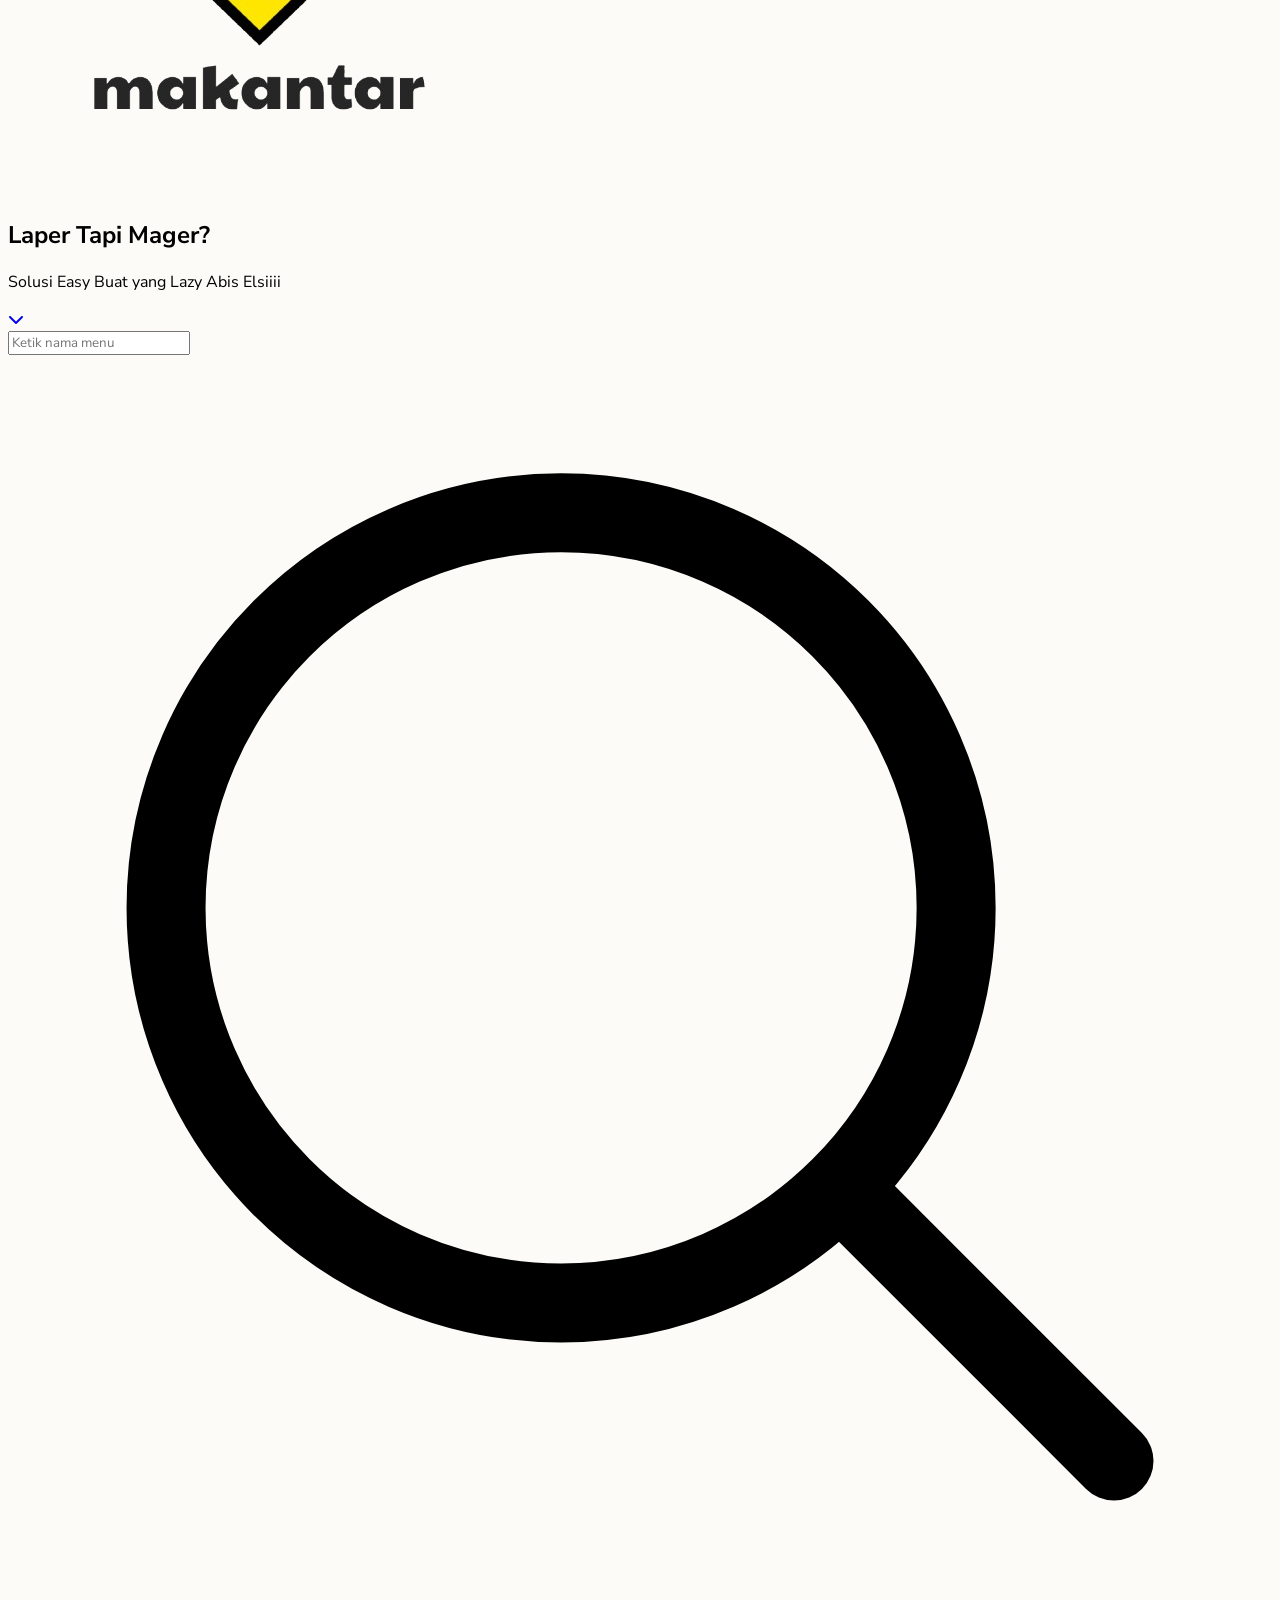
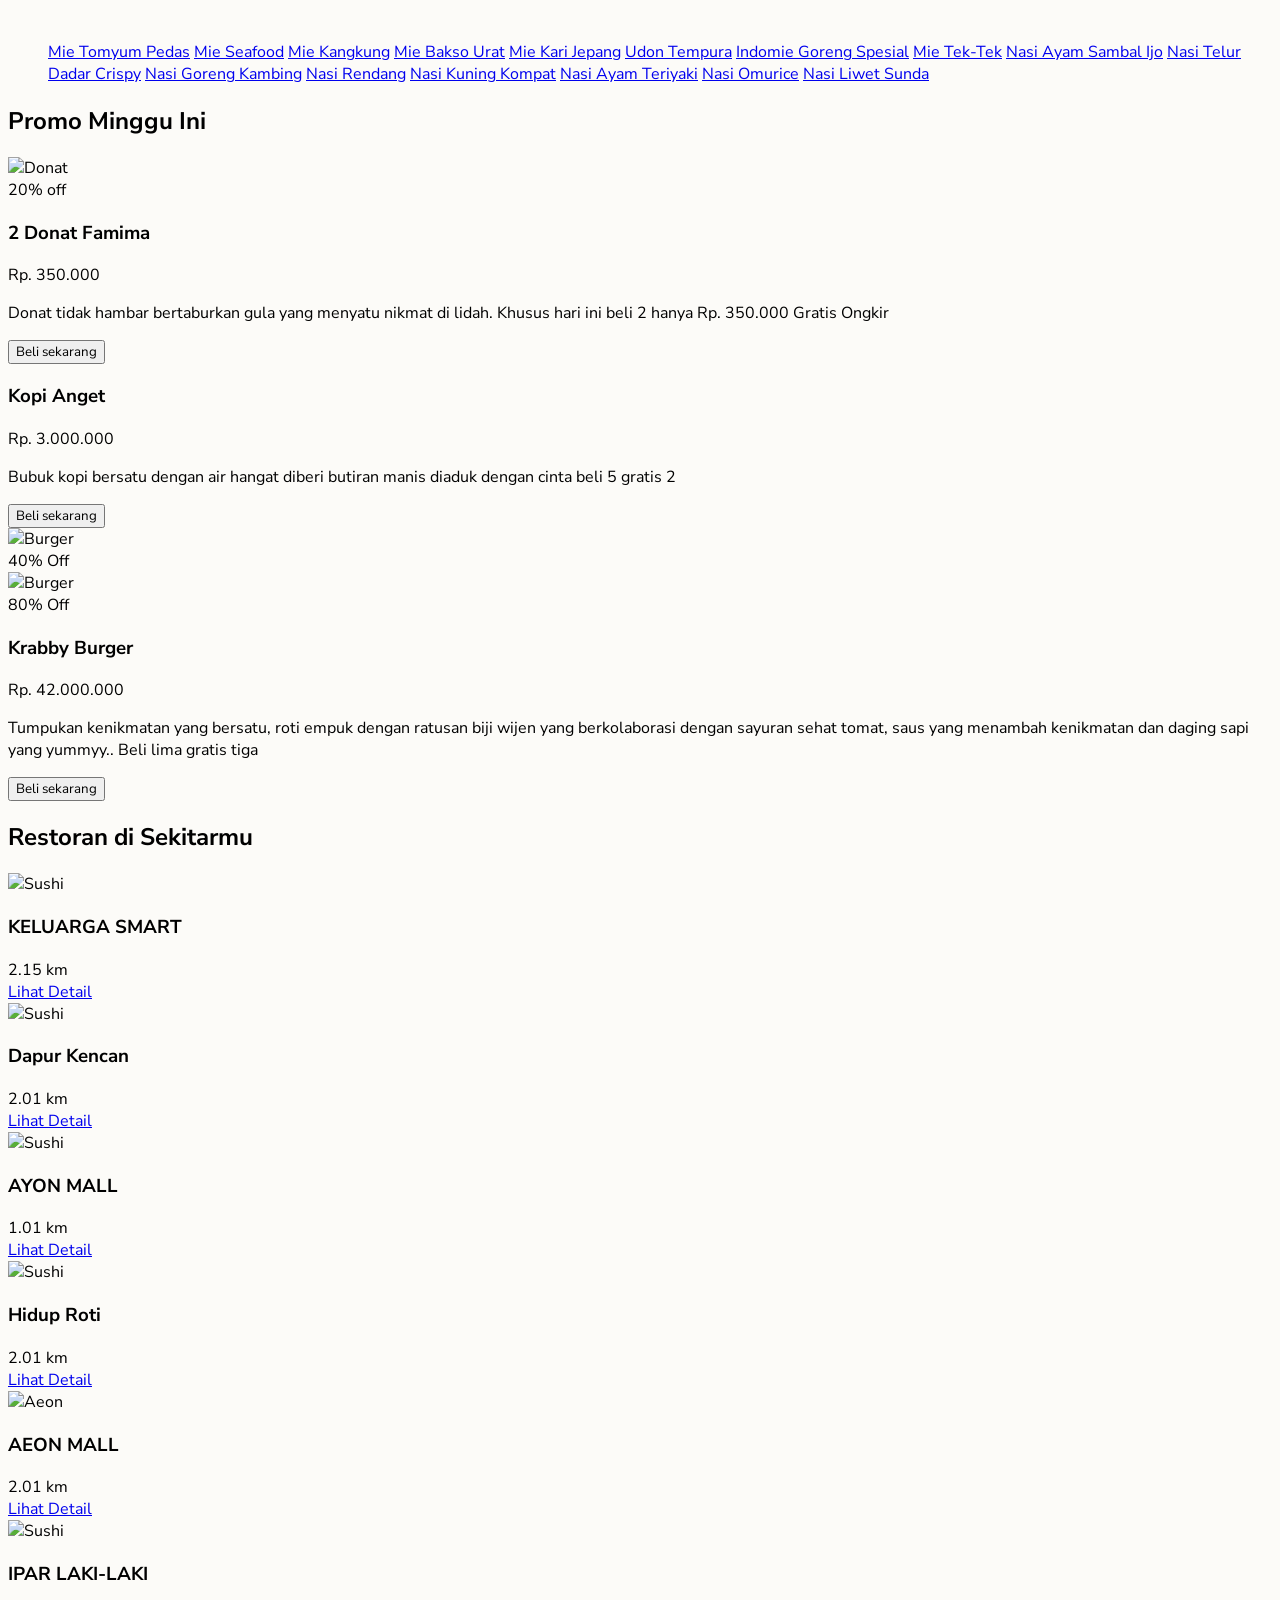
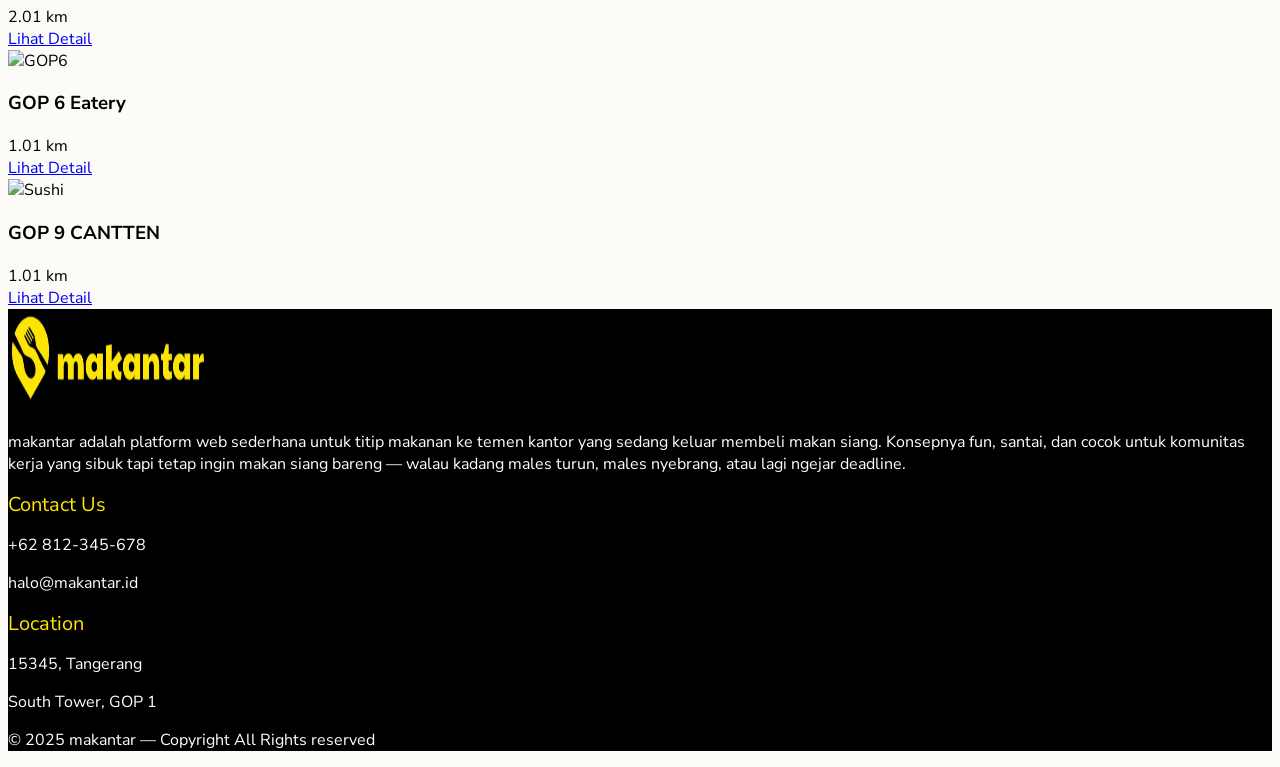
==== commit 0bebe978: "revisi" ====
--- a/index.html
+++ b/index.html
@@ -83,8 +83,8 @@
   <div class="absolute inset-0 z-10 flex flex-col items-center justify-center text-black text-center">
     <!-- Ganti src logo sesuai kebutuhan -->
     <img src="src/logo.png" alt="Logo" class="w-60 h-60" />
-  <h1 class="text-6xl md:text-8xl font-bold mb-2 font-rubik">Laper Tapi Mager???</h1>
-  <p class="text-lg md:text-4xl font-semibold mt-8 font-rubik">Solusi Easy Buat yang Lazy Abis Elsiiii</p>
+  <h1 class="text-6xl md:text-8xl font-bold mb-2 font-sans">Laper Tapi Mager?</h1>
+  <p class="text-lg md:text-4xl font-semibold mt-8 font-mono">Solusi Easy Buat yang Lazy Abis Elsiiii</p>
   </div>
   <!-- Scroll Indicator -->
   <div class="absolute bottom-6 left-1/2 transform -translate-x-1/2 z-10 animate-bounce">
@@ -165,10 +165,10 @@
     <div>
       <div class="flex justify-between items-start">
         <h3 class="text-2xl font-bold text-gray-800 text-wrap"> 2 Donat Famima</h3>
-        <span class="text-yellow-500 text-2xl font-bold">Rp 350.000</span>
+        <span class="text-yellow-500 text-2xl font-bold">Rp. 350.000</span>
       </div>
       <p class="text-gray-600 mt-2 text-lg leading-relaxed">
-        Donat tidak hambar bertaburkan gula yang menyatu nikmat di lidah. Khusus hari ini beli 2 hanya Rp350.000 
+        Donat tidak hambar bertaburkan gula yang menyatu nikmat di lidah. Khusus hari ini beli 2 hanya Rp. 350.000 
         Gratis Ongkir 
       </p>
     </div>
@@ -189,7 +189,7 @@
       <div>
         <div class="flex justify-between items-start">
           <h3 class="text-2xl font-bold text-gray-800">Kopi Anget</h3>
-          <span class="text-yellow-500 text-xl font-bold">Rp3000.000</span>
+          <span class="text-yellow-500 text-xl font-bold">Rp. 3.000.000</span>
         </div>
         <p class="text-gray-600 mt-3 text-lg">
           Bubuk kopi bersatu dengan air hangat diberi butiran manis diaduk dengan cinta beli 5 gratis 2
@@ -243,10 +243,10 @@
       <div>
         <div class="flex justify-between items-start">
           <h3 class="text-2xl font-bold text-gray-800">Krabby Burger</h3>
-          <span class="text-yellow-500 text-xl font-bold">Rp42.000.000</span>
+          <span class="text-yellow-500 text-xl font-bold">Rp. 42.000.000</span>
         </div>
         <p class="text-gray-600 mt-3 text-lg">
-          Tumpukan kenikmatan yang bersatu. roti empuk dengan ratusan biji wijen yang berkolaborasi dengan sayuran sehat tomat,saus yang menambah kenikmatan dan daging sapi yang yummyy..
+          Tumpukan kenikmatan yang bersatu, roti empuk dengan ratusan biji wijen yang berkolaborasi dengan sayuran sehat tomat, saus yang menambah kenikmatan dan daging sapi yang yummyy..
           Beli lima gratis tiga
         </p>
       </div>
@@ -282,7 +282,7 @@
                     </div>
                     <div class="p-6">
                         <div class="flex justify-between items-start">
-                            <h3 class="text-xl font-bold">KELUARGA MART</h3>
+                            <h3 class="text-xl font-bold">KELUARGA SMART</h3>
                             <span class=" font-bold">2.15 km</span>
                         </div>
                         <!-- <p class="text-gray-600 mt-2">Fresh vegetables with avocado and special dressing.</p> -->
@@ -352,7 +352,7 @@
                     </div>
                     <div class="p-6">
                         <div class="flex justify-between items-start">
-                            <h3 class="text-xl font-bold ">Bread Life</h3>
+                            <h3 class="text-xl font-bold ">Hidup Roti</h3>
                             <span class="font-bold">2.01 km</span>
                         </div>
                         <!-- <p class="text-gray-600 mt-2">Fresh vegetables with avocado and special dressing.</p> -->
@@ -398,7 +398,7 @@
                     </div>
                     <div class="p-6">
                         <div class="flex justify-between items-start">
-                            <h3 class="text-xl font-bold">IPAR LAKILAKI</h3>
+                            <h3 class="text-xl font-bold">IPAR LAKI-LAKI</h3>
                             <span class="font-bold">2.01 km</span>
                         </div>
                         
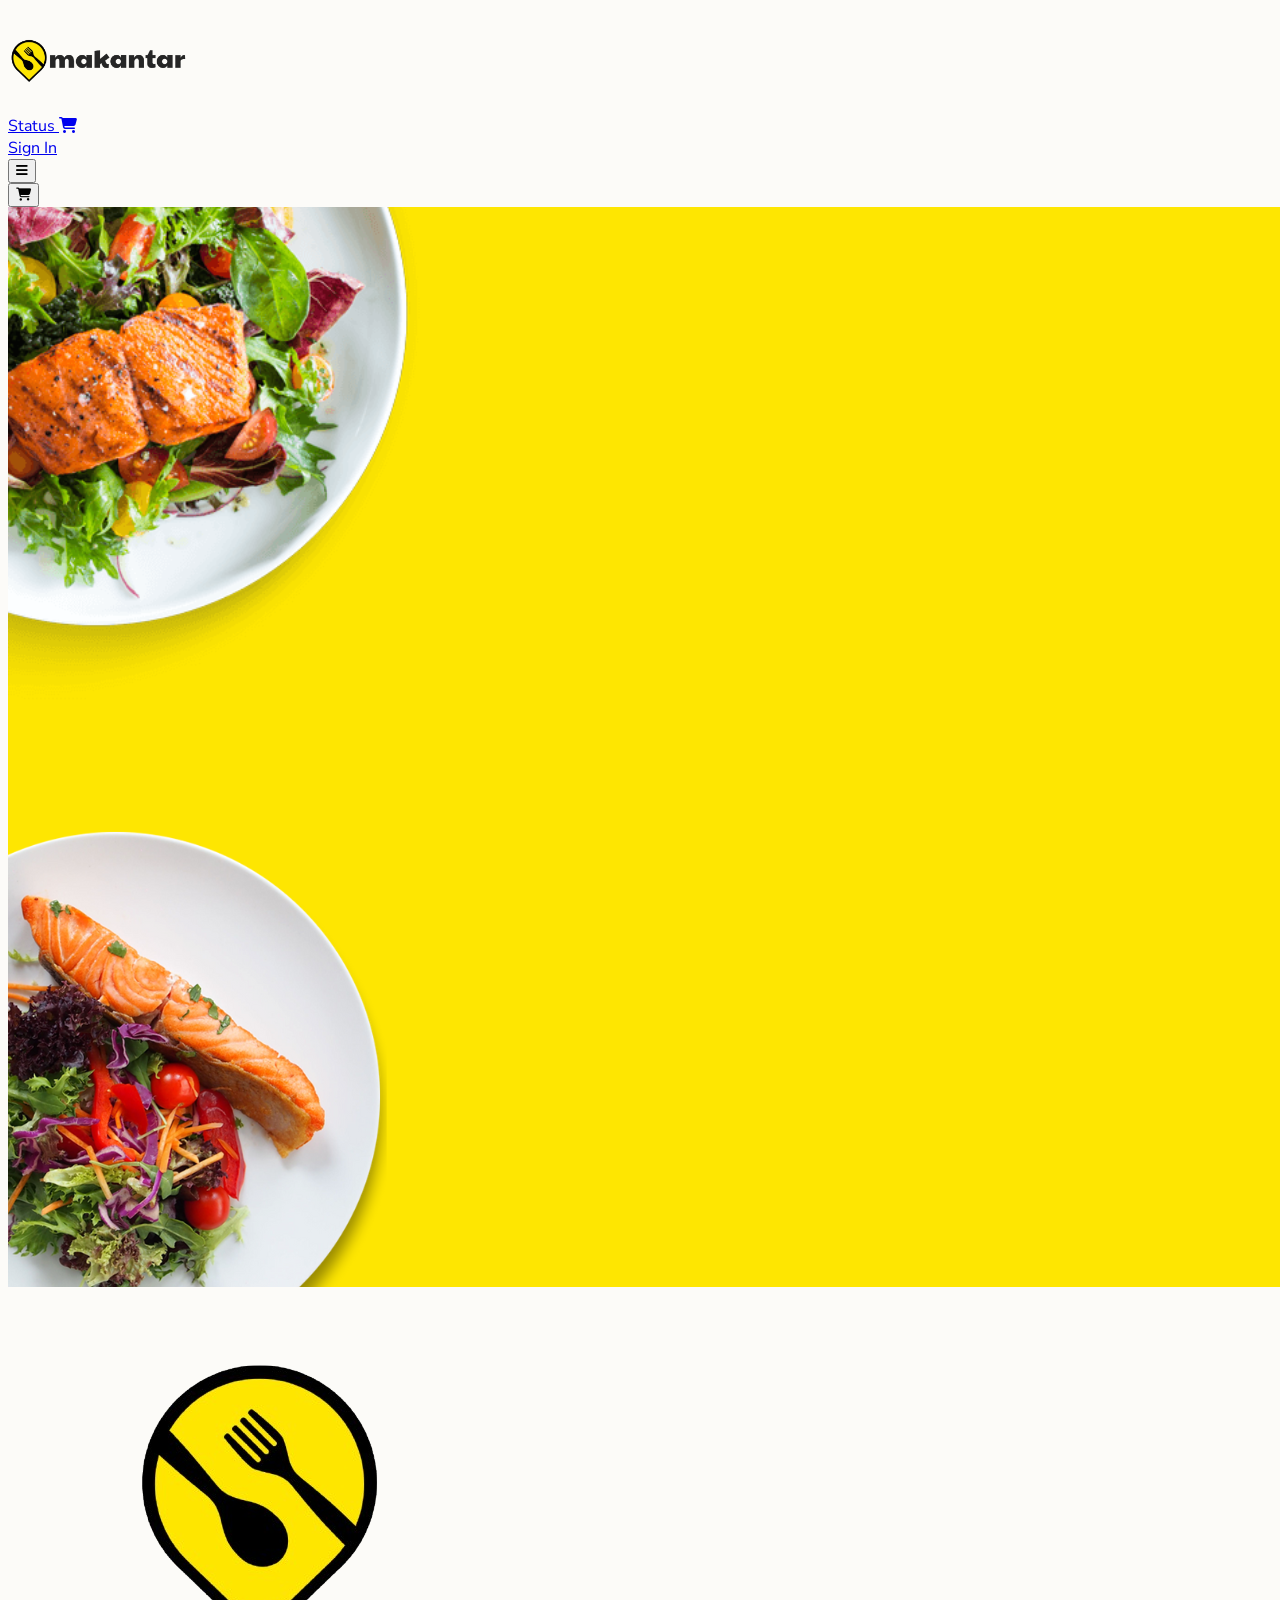
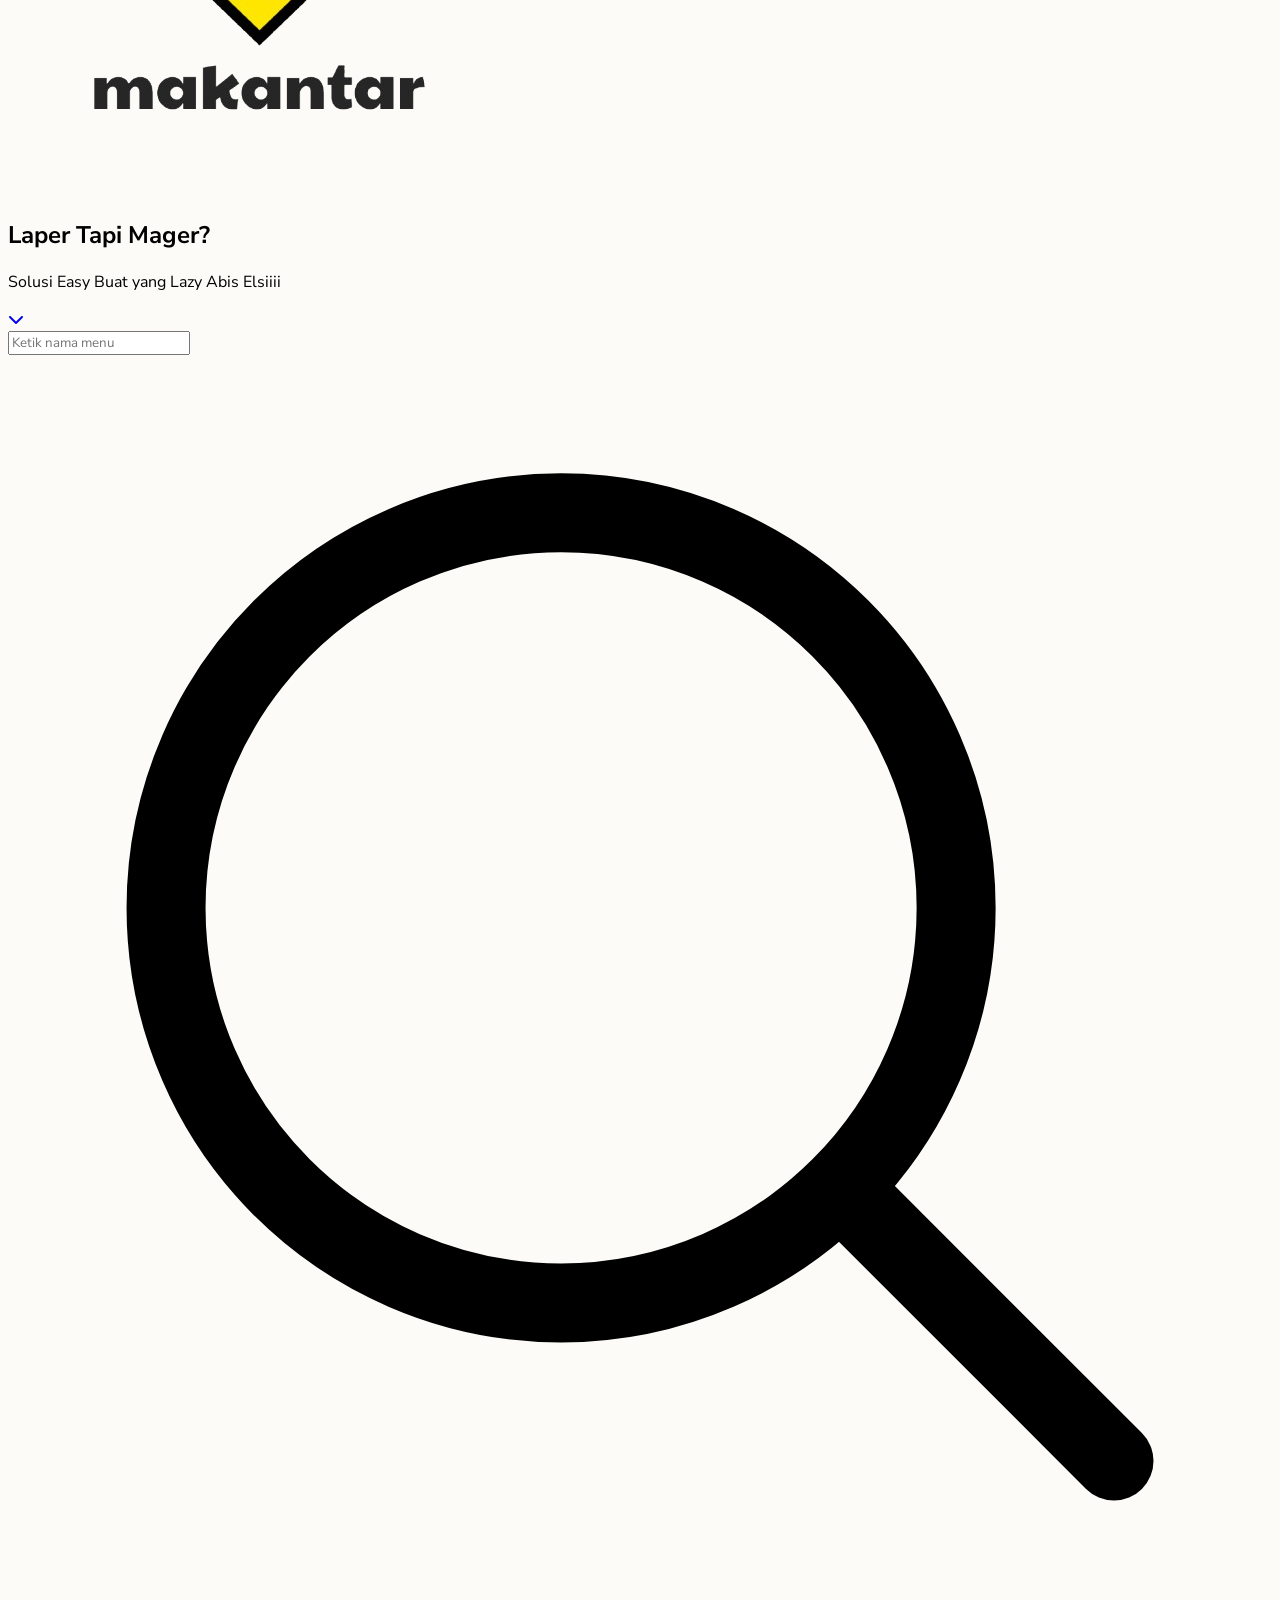
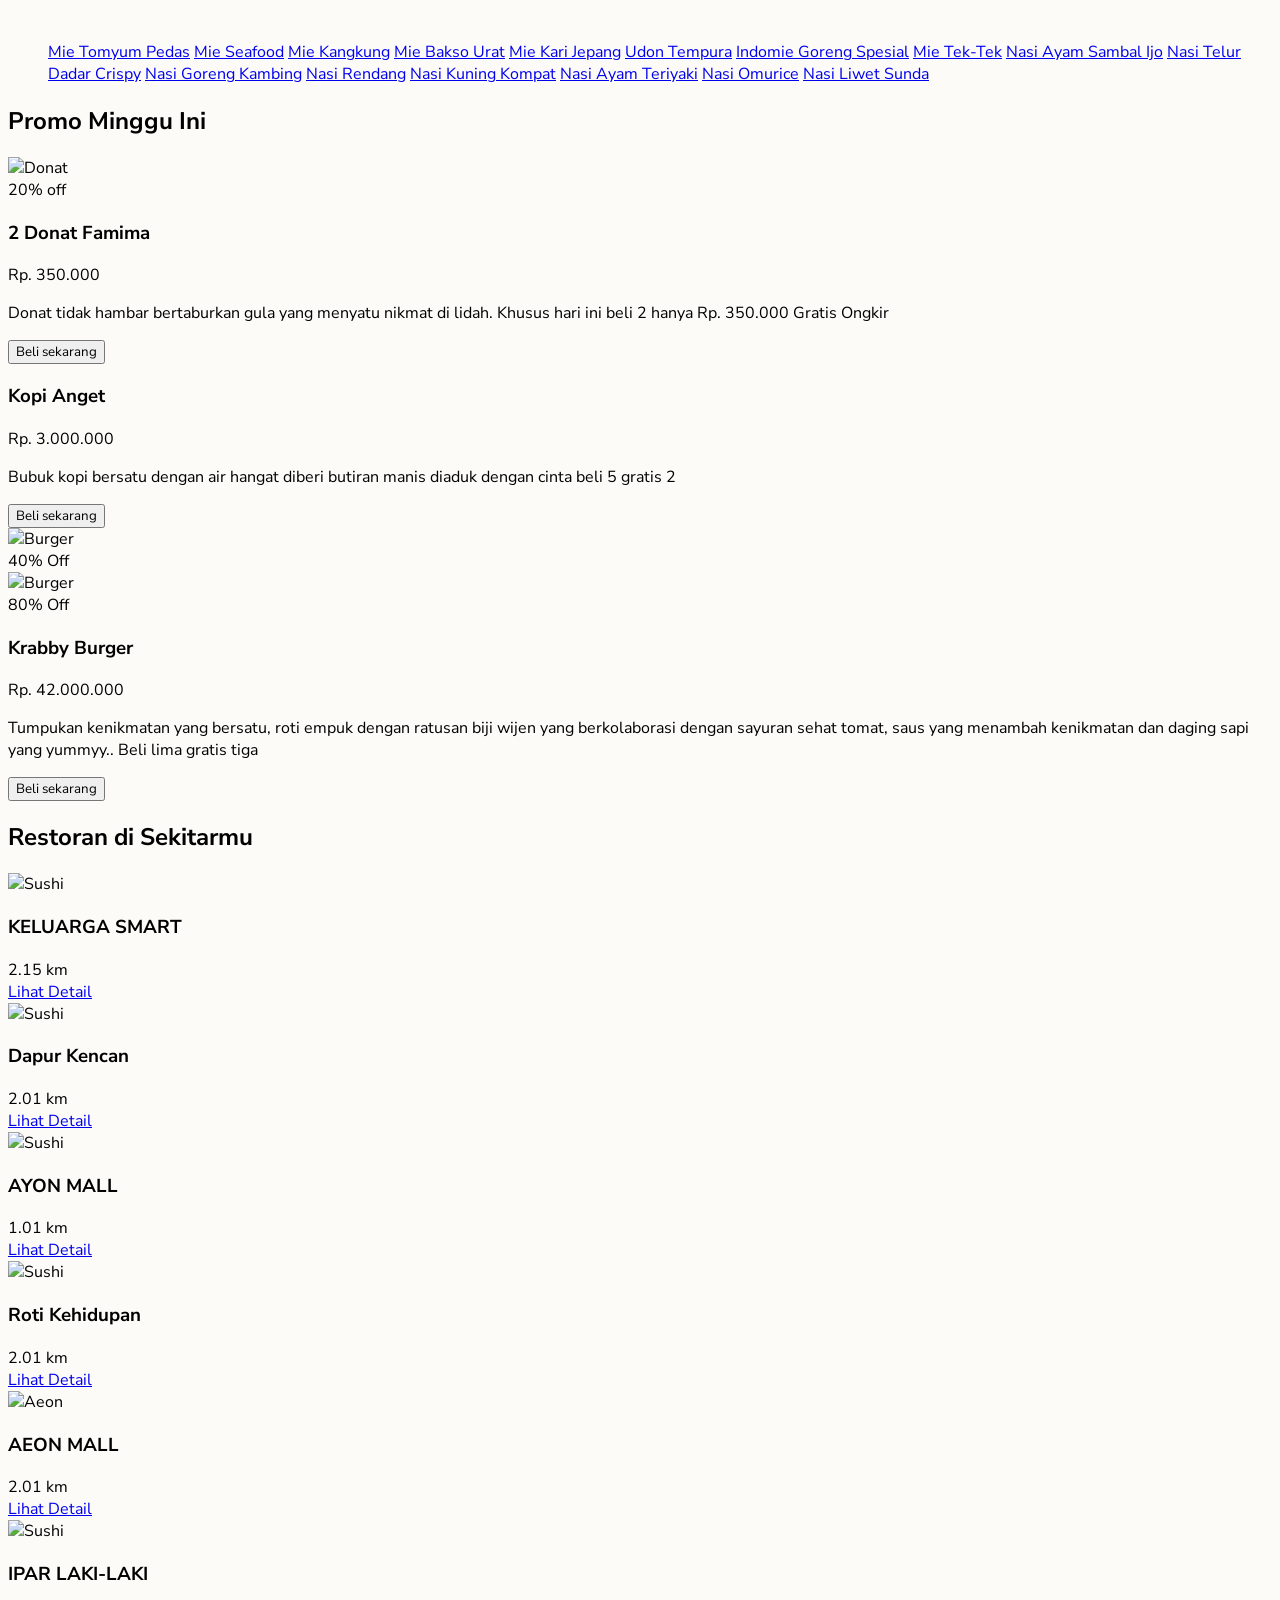
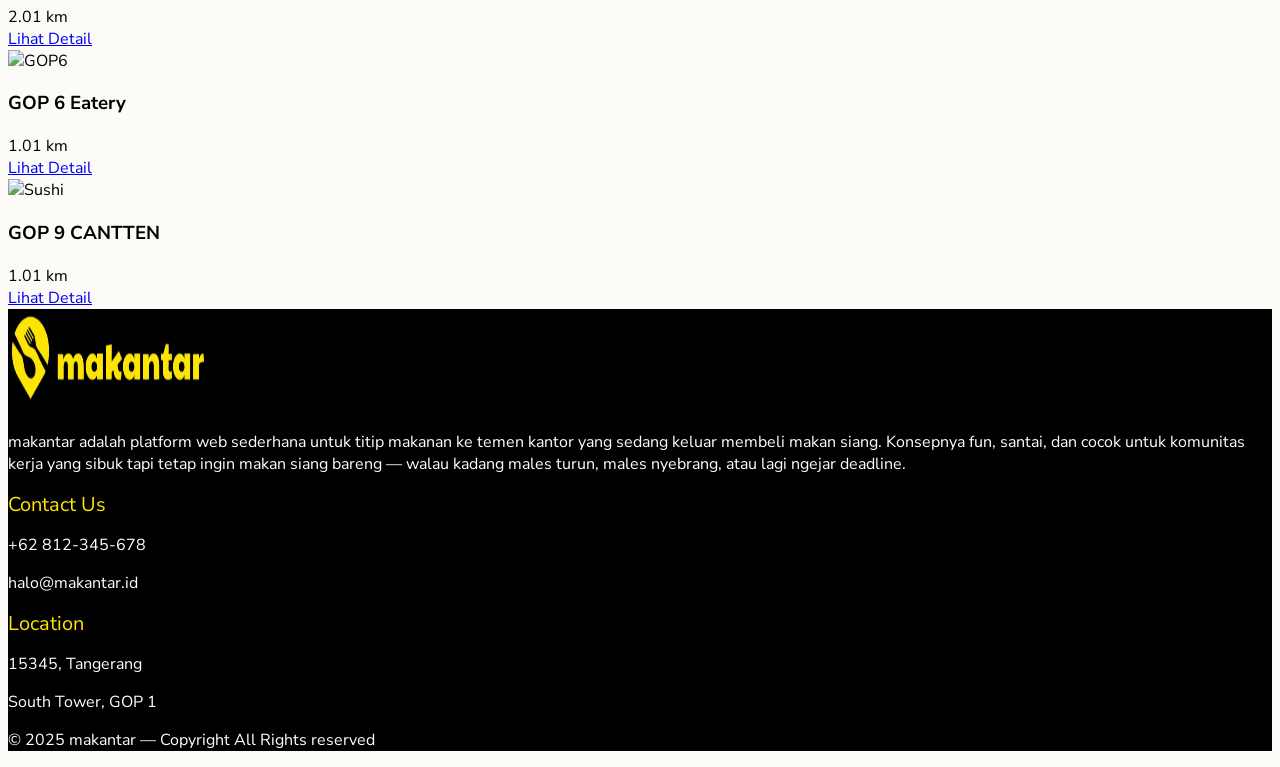
==== commit fec79814: "revisi lagi" ====
--- a/index.html
+++ b/index.html
@@ -352,7 +352,7 @@
                     </div>
                     <div class="p-6">
                         <div class="flex justify-between items-start">
-                            <h3 class="text-xl font-bold ">Hidup Roti</h3>
+                            <h3 class="text-xl font-bold ">Roti Kehidupan</h3>
                             <span class="font-bold">2.01 km</span>
                         </div>
                         <!-- <p class="text-gray-600 mt-2">Fresh vegetables with avocado and special dressing.</p> -->
